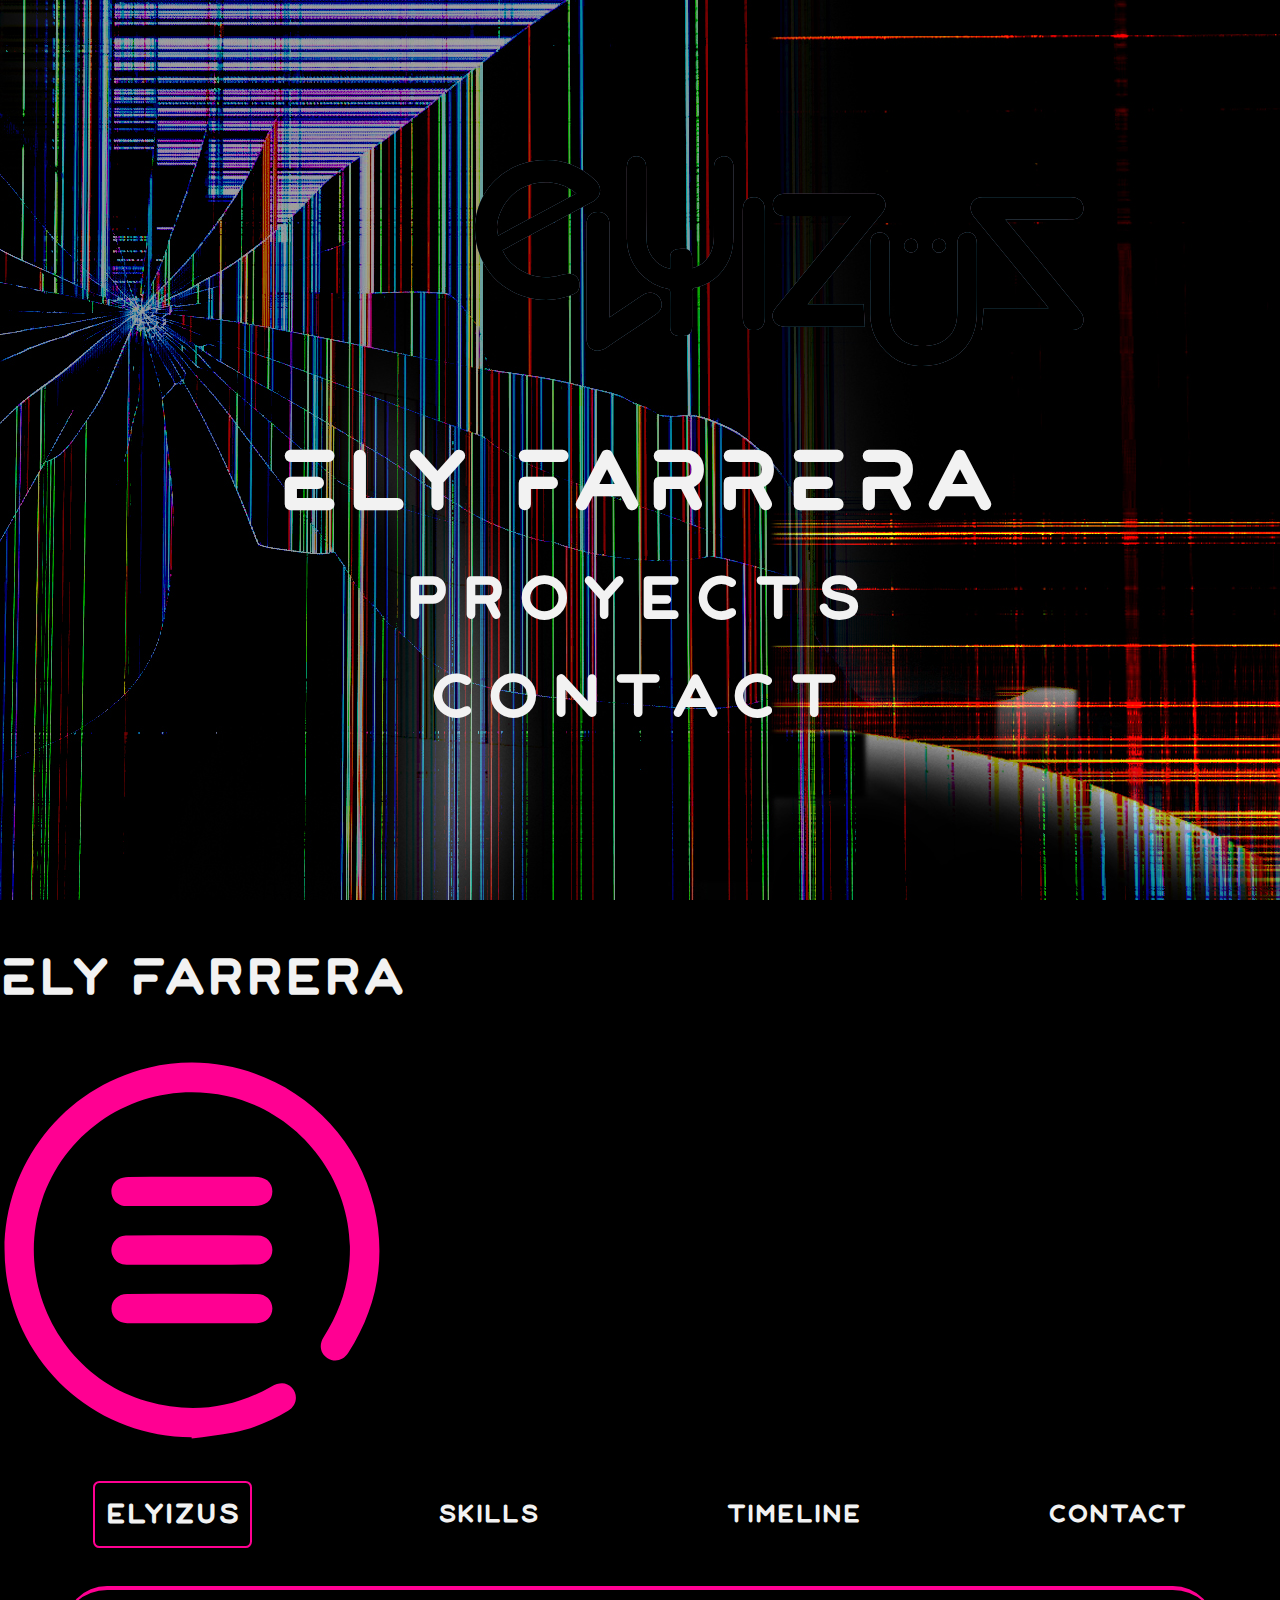
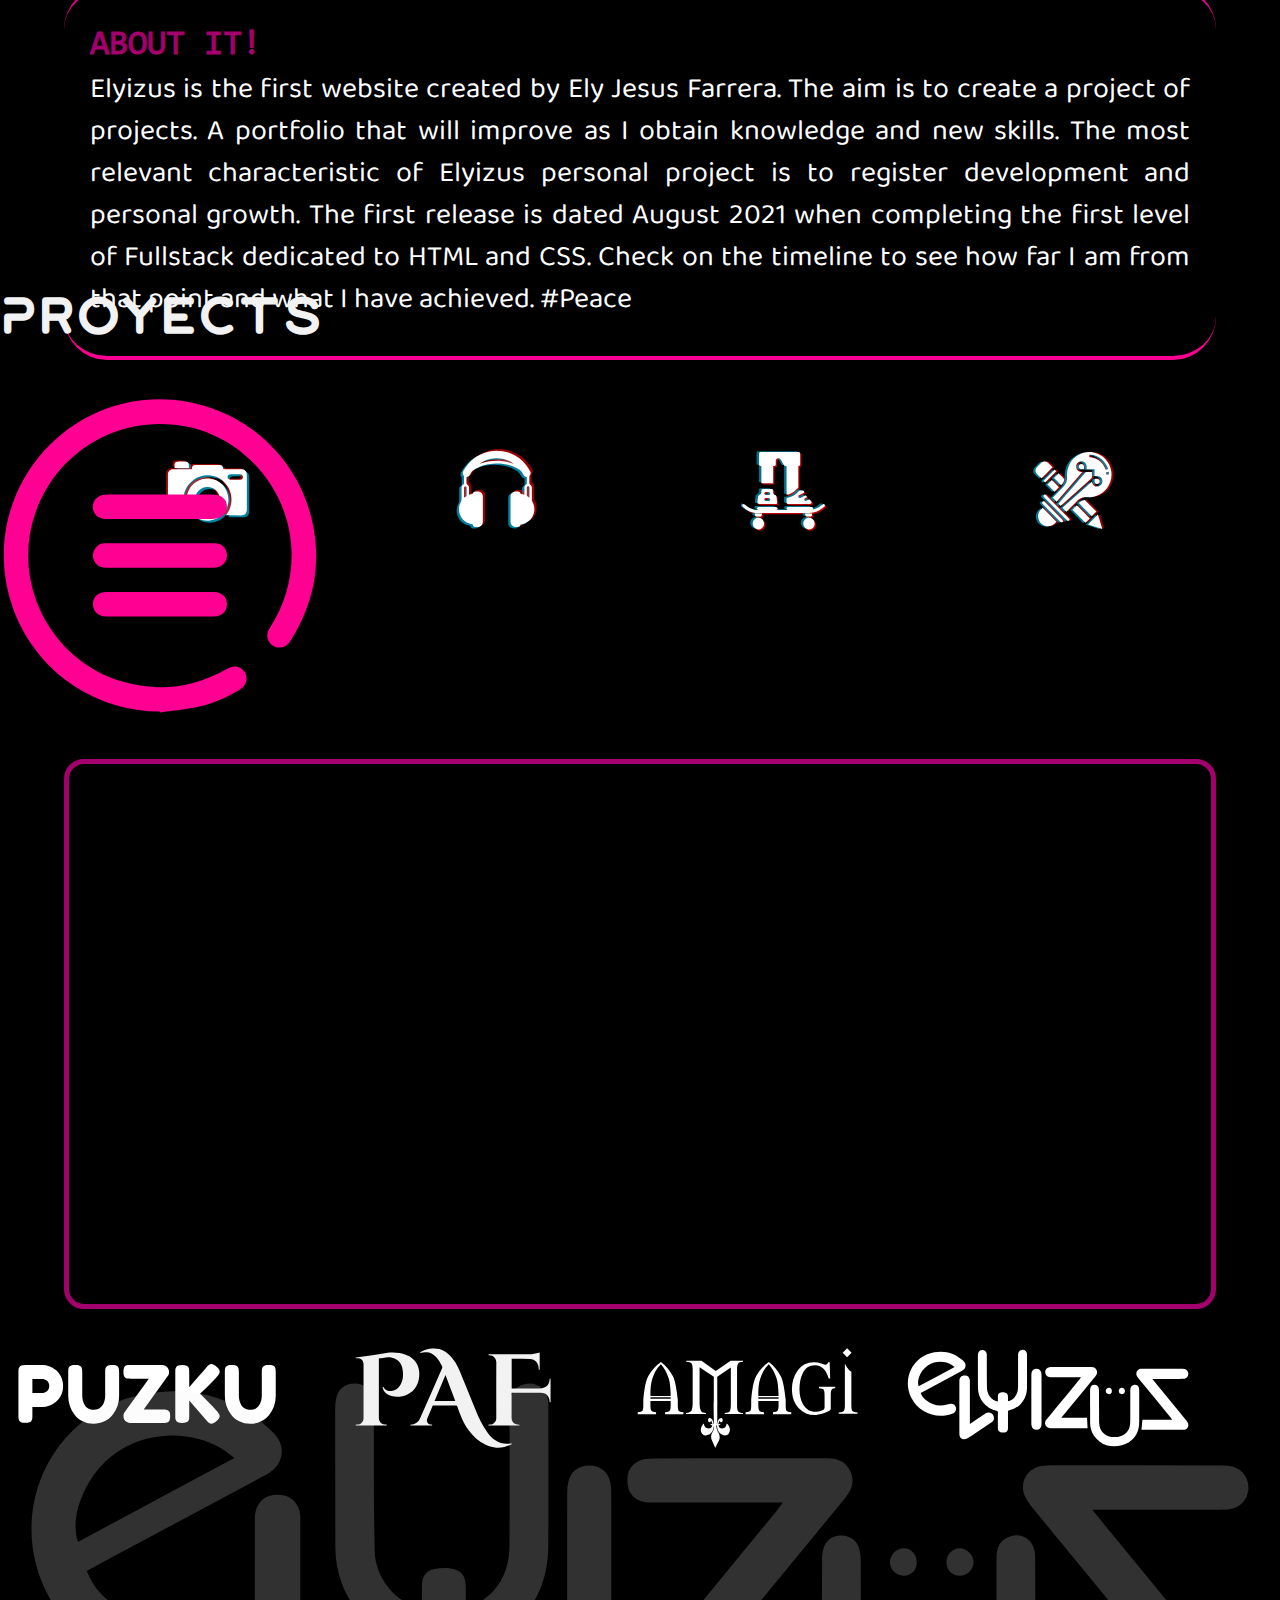
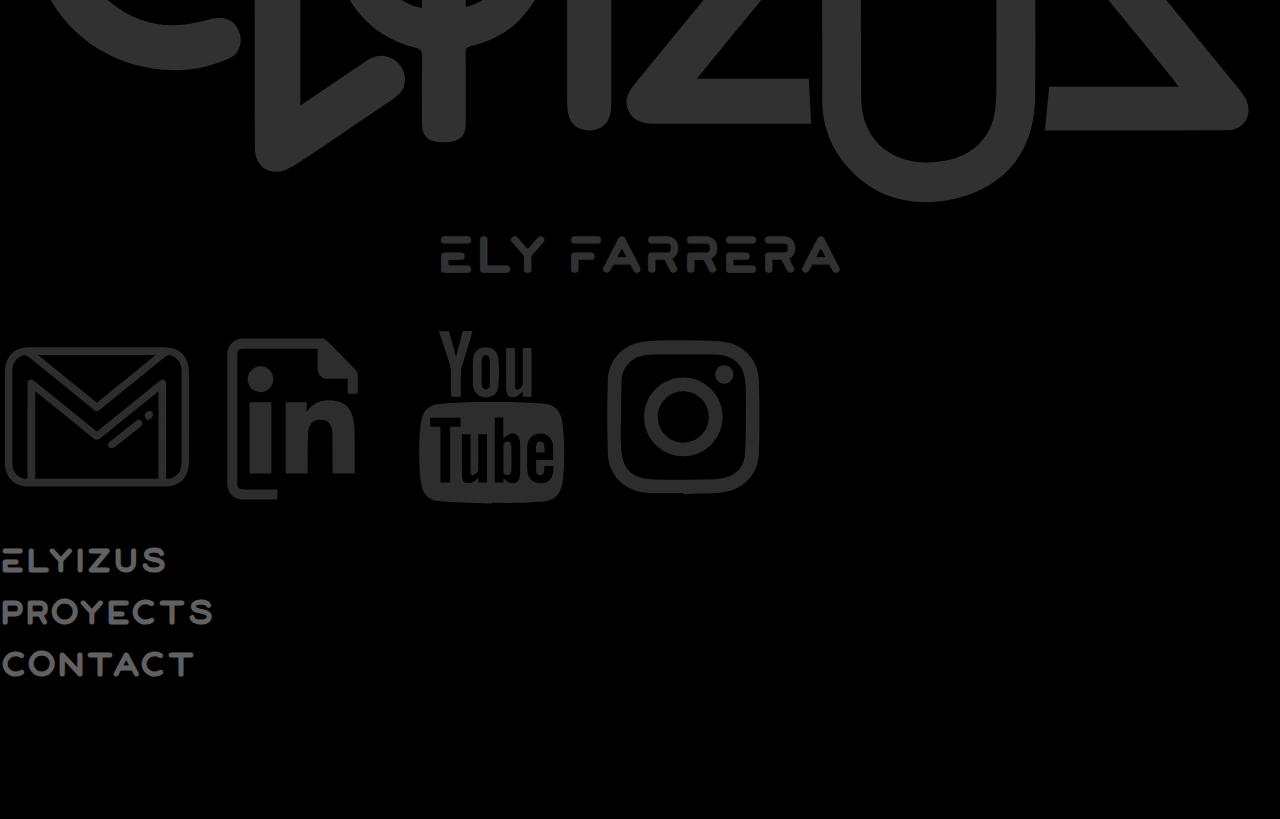
==== index.html @ 2b96b94f "JS Modification no reload on form Error fixed 2.1" ====
<!DOCTYPE html>
<html lang="en">

<head>
    <meta charset="UTF-8">
    <meta http-equiv="X-UA-Compatible" content="IE=edge">
    <meta name="viewport" content="width=device-width, initial-scale=1.0">
    <!-- CSS BOOTSTRAP  -->
    <link href="https://cdn.jsdelivr.net/npm/bootstrap@5.0.2/dist/css/bootstrap.min.css" rel="stylesheet"
        integrity="sha384-EVSTQN3/azprG1Anm3QDgpJLIm9Nao0Yz1ztcQTwFspd3yD65VohhpuuCOmLASjC" crossorigin="anonymous">
    <link rel="preconnect" href="https://fonts.googleapis.com">
    <link rel="preconnect" href="https://fonts.gstatic.com" crossorigin>
    <!-- CSS PERSONAL-->
    <link rel="stylesheet" href="styled.css">
    <!-- GOOGLE FONT-->
    <link rel="preconnect" href="https://fonts.googleapis.com">
    <link rel="preconnect" href="https://fonts.gstatic.com" crossorigin>
    <link href="https://fonts.googleapis.com/css2?family=Baloo+Chettan+2&display=swap" rel="stylesheet">
    <!-- FAVICON-->
    <link rel="apple-touch-icon" sizes="180x180" href="favicon_io/apple-touch-icon.png">
    <link rel="icon" type="image/png" sizes="32x32" href="favicon_io/favicon-32x32.png">
    <link rel="icon" type="image/png" sizes="16x16" href="favicon_io/favicon-16x16.png">
    <link rel="manifest" href="favicon_io/site.webmanifest">
    <title>Elyizus</title>
</head>

<body>
    <!--                                                                              MENU 
        -->
    <section class="container-fluid text-center contD" id="contD">
        <img class="menuImg" src="images/home/logo-pink.svg" alt="logo">
        <h3 class="menuH3">MENU: OPTIONS RES: NOTSUPPORT</h3>
        <ul id="menuTV" class="containercontD--menu">
            <li class="contD--menuSelector"><img class="selector" src="images/selector.svg" alt=""><a
                    class="contD--menuA" href="index.html#contA">HOME.........01</a></li>
            </div>
            <li class="contD--menuSelector"><img class="selector" src="images/selector.svg" alt=""><a
                    class="contD--menuA" href="index.html#contB">ELYIZUS......02</a></li>
            <li class="contD--menuSelector"><img class="selector" src="images/selector.svg" alt=""><a
                    class="contD--menuA" href="index.html#contC">PROYECTS.....03</a></li>
            <li class="contD--menuSelector" id="contactMenu"><img class="selector" src="images/selector.svg" alt=""><a
                    class="contD--menuA" href="index.html#contB">CONTACT......04</a></li>
        </ul>

        <h3 class="menuH3">MODE: N28-9-93FE</h3>
        <h3 class="menuH3">#/E|YiZUS-PeAC3</h3>
    </section>
    <!--                                                                              contA 
        -->
    <section class="container-fluid contA" id="contA">

        <img class="contA__image--logo" id="logoRed" src="images/home/logo-red.svg" alt="logo">
        <img class="contA__image--logo" id="logoBlue" src="images/home/logo-blue.svg" alt="logo">
        <img class="contA__image--logo" id="logoBlack" src="images/home/logo.svg" alt="logo">

        <ul class="home__ul">
            <a class="home--linkA" href="index.html#contB">
                <h1>ELY FaRRERa</h1>
            </a>
            <li><a class="home--linkA" href="index.html#contC">prOYeCTs</a></li>
            <li><a class="home--linkA" id="contlinkABtn" href="index.html#contB">CONTaCT</a></li>
        </ul>
        <!---->
    </section>

    <!--                                                                              contB 
        -->

    <section class="container contB" id="contB">
        <nav class="row">
            <div class="col-10 contB__NAV__sideA">
                <h2 class="contB__NAV__sideA--title">Ely Farrera</h2>
            </div>
            <div class="col-2 contB__NAV__sideB">
                <img class="contB__NAV__sideB--img" src="images/homeWhite.svg" alt="menu" id="contactHome">
            </div>
        </nav>
        <div class="buttonOrganizer" id="buttonOrganizer">
            <div class="buttonCombo">
                <button class="buttonCombo--styleSelected" id="buttonCombo1">elyizus</button>
                <button class="buttonCombo--style" id="buttonCombo2">SKILLS</button>
                <button class="buttonCombo--style" id="buttonCombo3">TIMeLINe</button>
                <button class="buttonCombo--style" id="buttonCombo4">Contact</button>
            </div>
        </div>
        <main>
            <div class="contDisplay" id="contDisplay">
                <article class="contDisplay--Article" id="contB__contDisplay1">
                    <h3 class="contDisplay__title">ABOUT IT!</h3>
                    <p>Elyizus is the first website created by Ely Jesus Farrera. The aim is to create a project of
                        projects. A portfolio that will improve as I obtain knowledge and new skills. The most
                        relevant
                        characteristic of Elyizus personal project is to register development and personal growth.
                        The
                        first release is dated August 2021 when completing the first level of Fullstack dedicated to
                        HTML and CSS. Check on the timeline to see how far I am from that point and what I have
                        achieved. #Peace </p>
                </article>
                <article class="contDisplay--Article" id="contB__contDisplay2">
                    <h3 class="contDisplay__title">ABOUT ME!</h3>
                    <p>Computer technician with adaptability for teamwork, skills for research, analysis, and
                        problem-solving. Knowledge of computer packages, programming languages, and basics of
                        telematic
                        networks. I aim to create or find a project that I could use my knowledge assets and develop
                        new
                        skills.<br>
                        * TOOLS: JS - HTML - CSS - VBA - Windows OS
                        Office - Photoshop - Illustrator - VSC </p>
                </article>
                <article class="contDisplay--Article" id="contB__contDisplay3">
                    <h3 class="contDisplay__title">THE BIG TIME</h3>
                    <p>- Fullstack program : Coder House, In progress.<br>
                        - Technical Computer Engineering: Seneca College, Canada 2016.<br>
                        - Pathway Program (TOEFL): ILAC, Canada 2014-2015.<br>
                        - Diploma in Sound Engineering: Audioplace, Venezuela 2014.<br>
                        - Systems Engineering (2 years): Metropolitan University, Venezuela 2010
                    </p>
                </article>
                <article class="contDisplay--Article" id="contB__contDisplay4">
                    <h3 class="contDisplay__title">CALL ME MAYBE!</h3>
                    WORKING ON IT
                </article>
            </div>
        </main>
        <div class="contFooter" id="contFooter">
            <div class="contFooter__comnbo" id="contFooter__comnboA">
                <a href=""><img class="contFooter__comnbo--img" src="images/elyizus/camara.svg" alt="camara"></a>
                <a href=""><img class="contFooter__comnbo--img" src="images/elyizus/headphone.svg" alt="headphone"></a>
                <a href=""><img class="contFooter__comnbo--img" src="images/elyizus/skating.svg" alt="skate"></a>
                <a href=""><img class="contFooter__comnbo--img" src="images/elyizus/creativity.svg"
                        alt="creativity"></a>
            </div>
            <div class="contFooter__comnbo " id="contFooter__comnboB">
                <a href=""> <img class="contFooter__comnbo--img" src="images/elyizus/html.svg" alt="html"></a>
                <a href=""><img class="contFooter__comnbo--img" src="images/elyizus/css.svg" alt="css"></a>
                <a href=""><img class="contFooter__comnbo--img" src="images/elyizus/js.svg" alt="js"></a>
                <a href=""><img class="contFooter__comnbo--img" src="images/elyizus/ai.svg" alt="illustrator"></a>
            </div>
            <div class="contFooter__comnbo" id="contFooter__comnboC"></a>
                <a href=""><img class="contFooter__comnbo--img" src="images/elyizus/ww.svg" alt="world"></a>
                <a href=""><img class="contFooter__comnbo--img" src="images/elyizus/teamwork.svg" alt="teamwork"></a>
                <a href=""><img class="contFooter__comnbo--img" src="images/elyizus/pc.svg" alt="pc"></a>
                <a href=""><img class="contFooter__comnbo--img" src="images/elyizus/neatworking.svg"
                        alt="networking"></a>
            </div>
            <div class="contFooter__comnbo" id="contFooter__comnboD">
                <a href="https://www.gmail.com/"><img class="contFooter__comnbo--img" src="images/elyizus/gmail.svg"
                        alt="gmail"></a>
                <a href="https://www.linkedin.com/"><img class="contFooter__comnbo--img" src="images/elyizus/linkin.svg"
                        alt="linkedin"></a>
                <a href="https://www.youtube.com/"><img class="contFooter__comnbo--img" src="images/elyizus/youtube.svg"
                        alt="youtube"></a>
                <a href="https://www.instagram.com/"><img class="contFooter__comnbo--img" src="images/elyizus/ig.svg"
                        alt="instagram"></a>
            </div>
        </div>
    </section>
    <!--                                                                              contC 
        -->
    <section class="container contC" id="contC">
        <nav class="row">
            <div class="col-10 contC__NAV__sideA">
                <h2 class="contC__NAV__sideA--title">Proyects</h2>
            </div>
            <div class="col-2 contC__NAV__sideB">
                <img class="contC__NAV__sideB--img" src="images/homeWhite.svg" alt="menu" id="contactHome2">
            </div>
        </nav>
        <main class="text-center mainConteinerC">
            <div class="col-10  contDisplay">

            </div>
            <div class="row contFooter">
                <div class="text-center contFooter__combo" id="contFooter__comnboC">
                    <a href="pages/puzku.html"><img class="contFooter__comnbo--img"
                            src="images/proyectos/logo-puzku.svg" alt="Logo Puzku"></a>
                    <a href="pages/paf.html"><img class="contFooter__comnbo--img" src="images/proyectos/paf-white.svg"
                            alt="Logo PAF"></a>
                    <a href="pages/amagi.html"><img class="contFooter__comnbo--img"
                            src="images/proyectos/logo-amagi.svg " alt="Logo Amagi"></a>
                    <a href="pages/elyizus.html"><img class="contFooter__comnbo--img"
                            src="images/proyectos/logo-Blanco.svg" alt="Logo Elyizus"></a>
                </div>
        </main>
    </section>

    <!--                                                                              FOOTER 
        -->
    <div class="container" id="footer">
        <footer class="row footer">
            <div class="col col-sm-12 col-md-3 text-center footerA">
                <img src="images/home/logo-crema.svg" alt="logo" class="footer__logo">
            </div>
            <div class="col-12 col-sm-12 col-md-6 footerB">
                <div class="row text-center">
                    <div class="col-12 ">
                        <h5>ELY FaRRERa</h5>
                    </div>
                    <div class="col-12 ">
                        <a href="https://www.gmail.com/"><img class="footer_contact--img"
                                src="images/footer/gmail-footer.svg" alt=""></a>
                        <a href="https://www.linkedin.com/"><img class="footer_contact--img"
                                src="images/footer/linkdin-footer.svg" alt=""></a>
                        <a href="https://www.youtube.com/"><img class="footer_contact--img"
                                src="images/footer/youtube-footer.svg" alt=""></a>
                        <a href="https://www.instagram.com/"><img class="footer_contact--img"
                                src="images/footer/ig-footer.svg" alt=""></a>
                    </div>
                </div>
            </div>
            <div class="col-12 col-sm-12 col-md-3 text-center footerC">
                <div class="row">
                    <ul class="nav justify-content-center">
                        <li class="nav-item">
                            <a class="nav-link" aria-current="page" href="index.html#contB">ELYIZUS</a>
                        </li>
                        <li class="nav-item">
                            <a class="nav-link" href="index.html#contC">proyects</a>
                        </li>
                        <li class="nav-item">
                            <a class="nav-link" href="index.html#contB">Contact</a>
                        </li>
                    </ul>
                </div>
            </div>
        </footer>
    </div>

    <script src="js/contBButton.js"></script>
    <script src="js/parallax.js"></script>
    <!-- JavaScript Bundle with Popper -->
    <script src="https://cdn.jsdelivr.net/npm/bootstrap@5.0.2/dist/js/bootstrap.bundle.min.js"
        integrity="sha384-MrcW6ZMFYlzcLA8Nl+NtUVF0sA7MsXsP1UyJoMp4YLEuNSfAP+JcXn/tWtIaxVXM"
        crossorigin="anonymous"></script>
</body>

</html>
---- styled.css ----
* {
  margin: 0;
  padding: 0;
  -webkit-box-sizing: border-box;
  box-sizing: border-box;
}

section {
  height: 100vh;
}

@font-face {
  font-family: "lemon";
  src: url("css/Fuentes/LEMONMILK-Regular.otf");
}

@font-face {
  font-family: "patron";
  src: url("css/Fuentes/Patron - PersonalUse.otf");
}

@font-face {
  font-family: "consola";
  src: url("css/Fuentes/CONSOLA.TTF");
}

/* V A R I A B L E S */
:root {
  --colorPrimary: #000;
  --colorSecondary: #f2f2f2;
}

/* M I X I N */
body {
  background-color: #000;
}

h1 {
  color: #f2f2f2;
  font-family: "patron", cursive;
  font-size: 1.8em;
  font-weight: bold;
  letter-spacing: 0.05em;
  -webkit-animation-name: glitchText;
          animation-name: glitchText;
  -webkit-animation-duration: 2s;
          animation-duration: 2s;
  -webkit-animation-iteration-count: infinite;
          animation-iteration-count: infinite;
  -webkit-animation-direction: alternate;
          animation-direction: alternate;
  -webkit-animation-delay: 3s;
          animation-delay: 3s;
}

h5 {
  text-align: center;
  opacity: 0.2;
  font-family: "patron";
  font-size: 1.2em;
  font-weight: bold;
  text-decoration: none;
  color: var(--colorSecondary);
}

a,
ul,
li {
  list-style: none;
  text-decoration: none;
  font-family: "consola";
}

/*-----------------------------------------------------------------contA*/
.contA {
  height: 100vh;
  background-repeat: no-repeat;
  background-attachment: fixed;
  background-position: center;
  -webkit-animation-name: backgroundTV;
          animation-name: backgroundTV;
  -webkit-animation-duration: 2s;
          animation-duration: 2s;
  -webkit-animation-iteration-count: 2;
          animation-iteration-count: 2;
  -webkit-animation-direction: alternate;
          animation-direction: alternate;
  -webkit-animation-delay: 0;
          animation-delay: 0;
  background-image: url("images/home/tverror3.jpg");
  display: -webkit-box;
  display: -ms-flexbox;
  display: flex;
  -webkit-box-orient: vertical;
  -webkit-box-direction: normal;
      -ms-flex-direction: column;
          flex-direction: column;
  -ms-flex-pack: distribute;
      justify-content: space-around;
  -webkit-box-align: center;
      -ms-flex-align: center;
          align-items: center;
}

.contA .contA__image--logo {
  width: 80%;
  position: absolute;
  top: 200px;
  left: 45px;
}

.contA .home__ul {
  margin-top: 60%;
  display: -webkit-box;
  display: -ms-flexbox;
  display: flex;
  -webkit-box-orient: vertical;
  -webkit-box-direction: normal;
      -ms-flex-direction: column;
          flex-direction: column;
  -ms-flex-pack: distribute;
      justify-content: space-around;
  -webkit-box-align: center;
      -ms-flex-align: center;
          align-items: center;
  -webkit-animation-name: showUp;
          animation-name: showUp;
  -webkit-animation-duration: 2s;
          animation-duration: 2s;
  -webkit-animation-iteration-count: 1;
          animation-iteration-count: 1;
  -webkit-animation-direction: alternate;
          animation-direction: alternate;
  -webkit-animation-delay: 2s;
          animation-delay: 2s;
}

.contA .home__ul li {
  margin-top: 5%;
}

.contA .home__ul li .home--linkA {
  letter-spacing: 0.1em;
  -webkit-animation-name: glitchText;
          animation-name: glitchText;
  -webkit-animation-duration: 2s;
          animation-duration: 2s;
  -webkit-animation-iteration-count: infinite;
          animation-iteration-count: infinite;
  -webkit-animation-direction: alternate;
          animation-direction: alternate;
  -webkit-animation-delay: 3s;
          animation-delay: 3s;
  font-family: "patron";
  font-size: 1.5em;
  font-weight: bold;
  text-decoration: none;
  color: var(--colorSecondary);
}

.contA .home__ul li .home--linkA:hover {
  font-family: "patron";
  font-size: 1.5em;
  font-weight: bold;
  text-decoration: none;
  color: #6f00ff;
}

.contA #logoBlue {
  -webkit-animation-name: logoBlue;
          animation-name: logoBlue;
  -webkit-animation-duration: 5s;
          animation-duration: 5s;
  -webkit-animation-iteration-count: infinite;
          animation-iteration-count: infinite;
  -webkit-animation-direction: alternate;
          animation-direction: alternate;
  -webkit-animation-delay: 0;
          animation-delay: 0;
}

.contA #logoRed {
  -webkit-animation-name: logoRed;
          animation-name: logoRed;
  -webkit-animation-duration: 5s;
          animation-duration: 5s;
  -webkit-animation-iteration-count: infinite;
          animation-iteration-count: infinite;
  -webkit-animation-direction: alternate;
          animation-direction: alternate;
  -webkit-animation-delay: 0;
          animation-delay: 0;
}

/*-----------------------------------------------------------------contA*/
/*-----------------------------------------------------------------contB*/
.contB {
  background-repeat: no-repeat;
  background-size: cover;
}

.contB nav .contB__NAV__sideA {
  margin-top: 8%;
}

.contB nav .contB__NAV__sideA .contB__NAV__sideA--title {
  font-family: "patron";
  font-size: 1.5em;
  font-weight: bolder;
  text-decoration: none;
  color: var(--colorSecondary);
  -webkit-animation-name: glitchText;
          animation-name: glitchText;
  -webkit-animation-duration: 2s;
          animation-duration: 2s;
  -webkit-animation-iteration-count: infinite;
          animation-iteration-count: infinite;
  -webkit-animation-direction: alternate;
          animation-direction: alternate;
  -webkit-animation-delay: 2s;
          animation-delay: 2s;
}

.contB nav .contB__NAV__sideB {
  margin-top: 8%;
}

.contB nav .contB__NAV__sideB .contB__NAV__sideB--img {
  width: 80%;
}

.contB .buttonOrganizer {
  margin-top: 8%;
  border-radius: 4px;
  background-color: var(--colorPrimary);
  display: -webkit-box;
  display: -ms-flexbox;
  display: flex;
  -webkit-box-orient: vertical;
  -webkit-box-direction: normal;
      -ms-flex-direction: column;
          flex-direction: column;
  -ms-flex-pack: distribute;
      justify-content: space-around;
  -webkit-box-align: center;
      -ms-flex-align: center;
          align-items: center;
}

.contB .buttonOrganizer .buttonCombo {
  width: 100%;
  height: 100%;
  -ms-flex-wrap: wrap;
      flex-wrap: wrap;
  display: -webkit-box;
  display: -ms-flexbox;
  display: flex;
  -webkit-box-orient: horizontal;
  -webkit-box-direction: normal;
      -ms-flex-direction: row;
          flex-direction: row;
  -ms-flex-pack: distribute;
      justify-content: space-around;
  -webkit-box-align: center;
      -ms-flex-align: center;
          align-items: center;
}

.contB .buttonOrganizer .buttonCombo--style {
  height: 100%;
  background-color: var(--colorPrimary);
  font-family: "patron";
  font-size: 0.8em;
  font-weight: bold;
  text-decoration: none;
  color: var(--colorSecondary);
  border: none;
}

.contB .buttonOrganizer .buttonCombo--styleSelected {
  border-radius: 0.2em;
  border: 0.1em solid #ff0092;
  background-color: var(--colorPrimary);
  padding: 0.2em;
  font-family: "patron";
  font-size: 1em;
  font-weight: bolder;
  text-decoration: none;
  color: var(--colorSecondary);
  -webkit-animation-name: glitchBox;
          animation-name: glitchBox;
  -webkit-animation-duration: 3s;
          animation-duration: 3s;
  -webkit-animation-iteration-count: infinite;
          animation-iteration-count: infinite;
  -webkit-animation-direction: alternate;
          animation-direction: alternate;
  -webkit-animation-delay: 0;
          animation-delay: 0;
}

.contB .contDisplay {
  margin: 0 auto;
  margin-top: 8%;
  padding: 5% 4% 8% 4%;
  text-align: justify;
  font-family: "consola";
  font-size: 0.9em;
  font-weight: bolder;
  text-decoration: none;
  color: white;
  width: 90%;
  border-radius: 0.5em;
  border-top: 0.15em solid #ff0092;
  border-bottom: 0.15em solid #ff0092;
  -webkit-animation-name: glitchBox;
          animation-name: glitchBox;
  -webkit-animation-duration: 6s;
          animation-duration: 6s;
  -webkit-animation-iteration-count: infinite;
          animation-iteration-count: infinite;
  -webkit-animation-direction: alternate;
          animation-direction: alternate;
  -webkit-animation-delay: 0;
          animation-delay: 0;
}

.contB .contDisplay .contDisplay--Article {
  display: none;
  font-family: "Baloo Chettan 2", cursive;
  font-size: 1.1em;
}

.contB .contDisplay .contDisplay--Article .contDisplay__title {
  margin-top: 2%;
  font-family: "consola";
  font-size: 1.8em;
  font-weight: bolder;
  text-decoration: none;
  color: #ff0092;
}

.contB .contFooter {
  margin: auto;
  margin-top: 5%;
  margin-bottom: 5%;
  width: 90%;
}

.contB .contFooter .contFooter__comnbo {
  -ms-flex-wrap: wrap;
      flex-wrap: wrap;
  display: -webkit-box;
  display: -ms-flexbox;
  display: flex;
  -webkit-box-orient: horizontal;
  -webkit-box-direction: normal;
      -ms-flex-direction: row;
          flex-direction: row;
  -webkit-box-pack: justify;
      -ms-flex-pack: justify;
          justify-content: space-between;
  -webkit-box-align: center;
      -ms-flex-align: center;
          align-items: center;
  width: 100%;
  display: none;
}

.contB .contFooter .contFooter__comnbo a {
  margin-top: 2%;
  margin-bottom: 3%;
  width: 25%;
  display: -webkit-box;
  display: -ms-flexbox;
  display: flex;
  -webkit-box-orient: horizontal;
  -webkit-box-direction: normal;
      -ms-flex-direction: row;
          flex-direction: row;
  -webkit-box-pack: center;
      -ms-flex-pack: center;
          justify-content: center;
  -webkit-box-align: center;
      -ms-flex-align: center;
          align-items: center;
  -ms-flex-wrap: wrap;
      flex-wrap: wrap;
}

.contB .contFooter .contFooter__comnbo a .contFooter__comnbo--img {
  width: 60%;
}

/*-----------------------------------------------------------------contB*/
/*-----------------------------------------------------------------contC*/
.contC {
  width: 100%;
  font-family: "patron";
  color: #f2f2f2;
  background-image: url("images/home/tverror6.jpg");
  background-size: contain;
  background-attachment: fixed;
  background-color: none;
  background-repeat: no-repeat;
  background-position-x: center;
}

.contC nav .contC__NAV__sideA {
  margin-top: 8%;
}

.contC nav .contC__NAV__sideA .contC__NAV__sideA--title {
  font-family: "patron";
  font-size: 1.5em;
  font-weight: bolder;
  text-decoration: none;
  color: var(--colorSecondary);
  -webkit-animation-name: glitchText;
          animation-name: glitchText;
  -webkit-animation-duration: 2s;
          animation-duration: 2s;
  -webkit-animation-iteration-count: infinite;
          animation-iteration-count: infinite;
  -webkit-animation-direction: alternate;
          animation-direction: alternate;
  -webkit-animation-delay: 2s;
          animation-delay: 2s;
}

.contC nav .contC__NAV__sideB {
  margin-top: 8%;
}

.contC nav .contC__NAV__sideB .contC__NAV__sideB--img {
  width: 80%;
}

.contC .mainConteinerC {
  width: 100%;
  margin-top: 8%;
}

.contC .mainConteinerC .contDisplay {
  width: 90%;
  height: 300px;
  margin: 0 auto;
  border: #a3006d solid 3px;
  border-radius: 20px;
  background-image: url("images/home/ufo.gif");
  background-repeat: no-repeat;
  background-size: 100%;
  background-attachment: fixed;
  background-position: center;
}

.contC .mainConteinerC .contFooter {
  width: 100%;
  margin: 0 auto;
  margin-top: 10%;
  background-color: black;
}

.contC .mainConteinerC .contFooter .contFooter__combo .contFooter__comnbo--img {
  margin: 3%;
  width: 40%;
}

.contC .mainConteinerC .contFooter .contFooter__combo .contFooter__comnbo--img:hover {
  -webkit-animation-name: backgroundTV2;
          animation-name: backgroundTV2;
  -webkit-animation-duration: 1s;
          animation-duration: 1s;
  -webkit-animation-iteration-count: infinite;
          animation-iteration-count: infinite;
  -webkit-animation-direction: alternate;
          animation-direction: alternate;
  -webkit-animation-delay: 0;
          animation-delay: 0;
}

/*-----------------------------------------------------------------contC*/
/*-----------------------------------------------------------------contD*/
.contD {
  height: 100vh;
  background-color: #0000cd;
  display: -webkit-box;
  display: -ms-flexbox;
  display: flex;
  -webkit-box-orient: vertical;
  -webkit-box-direction: normal;
      -ms-flex-direction: column;
          flex-direction: column;
  -ms-flex-pack: distribute;
      justify-content: space-around;
  -webkit-box-align: center;
      -ms-flex-align: center;
          align-items: center;
  display: none;
}

.contD .menuImg {
  opacity: 0.8;
}

.contD .containercontD--menu {
  display: -webkit-box;
  display: -ms-flexbox;
  display: flex;
  -webkit-box-orient: vertical;
  -webkit-box-direction: normal;
      -ms-flex-direction: column;
          flex-direction: column;
  -ms-flex-pack: distribute;
      justify-content: space-around;
  -webkit-box-align: center;
      -ms-flex-align: center;
          align-items: center;
  -webkit-box-pack: left;
      -ms-flex-pack: left;
          justify-content: left;
  border: yellow solid 2px;
  padding: 5%;
}

.contD .containercontD--menu .contD--menuSelector {
  display: -webkit-box;
  display: -ms-flexbox;
  display: flex;
  -webkit-box-orient: horizontal;
  -webkit-box-direction: normal;
      -ms-flex-direction: row;
          flex-direction: row;
  -webkit-box-pack: center;
      -ms-flex-pack: center;
          justify-content: center;
  -webkit-box-align: center;
      -ms-flex-align: center;
          align-items: center;
  width: 110%;
}

.contD .containercontD--menu .contD--menuSelector .selector {
  -webkit-transform: scale(0.3);
          transform: scale(0.3);
}

.contD .containercontD--menu .contD--menuSelector .contD--menuA {
  width: 80%;
  letter-spacing: 0.15em;
  font-family: consola;
  font-size: 1.2em;
  font-weight: bolder;
  text-decoration: none;
  color: #ffffff;
}

.contD .containercontD--menu .contD--menuSelector:hover {
  border: springgreen solid 2px;
  width: 110%;
}

.contD .containercontD--menu .contD--menuSelector:hover .contD--menuA:hover {
  width: 80%;
  font-family: consola;
  font-size: 1em;
  font-weight: bolder;
  text-decoration: none;
  color: #ff0092;
}

.contD .menuH3 {
  font-family: consola;
  font-size: 1em;
  font-weight: bolder;
  text-decoration: none;
  color: #ffffff;
}

/*-----------------------------------------------------------------contD*/
/*-----------------------------------------------------------------FOOTER*/
.footer {
  margin-top: 8%;
  margin-bottom: 10%;
}

.footer .footerA .footer__logo {
  width: 40%;
  opacity: 0.2;
  margin-bottom: 2%;
}

.footer .footerB .footer_contact--img {
  width: 15%;
  margin-top: 2%;
  opacity: 0.5;
}

.footer .footerB .footer_contact--img:hover {
  opacity: 1;
}

.footer .footerC .nav-link {
  margin-top: 8%;
  color: #f2f2f2;
  opacity: 0.4;
  font-size: 0.8em;
  font-family: "patron", cursive;
  font-weight: bolder;
}

.footer .footerC .nav-link:hover {
  opacity: 1;
}

/*-----------------------------------------------------------------FOOTER*/
/* A N I M A C I O N E S */
@-webkit-keyframes backgroundTV {
  0% {
    background-color: black;
  }
  10% {
    background-color: black;
  }
  11% {
    background-color: white;
    background-image: none;
  }
  40% {
    background-color: white;
    background-image: none;
  }
  41% {
    background-size: cover;
    background-image: url("../images/home/tverror2.jpg");
  }
  90% {
    background-size: cover;
    background-image: url("../images/home/tverror3.jpg");
  }
  91% {
    background-color: black;
    background-image: none;
  }
  100% {
    background-size: cover;
    background-image: url("../images/home/tverror2.jpg");
  }
}
@keyframes backgroundTV {
  0% {
    background-color: black;
  }
  10% {
    background-color: black;
  }
  11% {
    background-color: white;
    background-image: none;
  }
  40% {
    background-color: white;
    background-image: none;
  }
  41% {
    background-size: cover;
    background-image: url("../images/home/tverror2.jpg");
  }
  90% {
    background-size: cover;
    background-image: url("../images/home/tverror3.jpg");
  }
  91% {
    background-color: black;
    background-image: none;
  }
  100% {
    background-size: cover;
    background-image: url("../images/home/tverror2.jpg");
  }
}

@-webkit-keyframes showUp {
  from {
    display: none;
    opacity: 0;
    -webkit-transform: translateY(-70px);
            transform: translateY(-70px);
  }
  to {
    display: -webkit-box;
    display: flex;
    opacity: 1;
    -webkit-transform: translateY(0px);
            transform: translateY(0px);
  }
}

@keyframes showUp {
  from {
    display: none;
    opacity: 0;
    -webkit-transform: translateY(-70px);
            transform: translateY(-70px);
  }
  to {
    display: -webkit-box;
    display: -ms-flexbox;
    display: flex;
    opacity: 1;
    -webkit-transform: translateY(0px);
            transform: translateY(0px);
  }
}

@-webkit-keyframes showUpH {
  from {
    color: red;
    display: none;
    opacity: 0;
    -webkit-transform: translateX(-80px);
            transform: translateX(-80px);
  }
  to {
    display: block;
    opacity: 1;
    -webkit-transform: translateX(0px);
            transform: translateX(0px);
  }
}

@keyframes showUpH {
  from {
    color: red;
    display: none;
    opacity: 0;
    -webkit-transform: translateX(-80px);
            transform: translateX(-80px);
  }
  to {
    display: block;
    opacity: 1;
    -webkit-transform: translateX(0px);
            transform: translateX(0px);
  }
}

@-webkit-keyframes showUpHI {
  from {
    display: block;
    opacity: 1;
    -webkit-transform: translateX(0px);
            transform: translateX(0px);
  }
  to {
    display: none;
    opacity: 0;
    -webkit-transform: translateX(80px);
            transform: translateX(80px);
  }
}

@keyframes showUpHI {
  from {
    display: block;
    opacity: 1;
    -webkit-transform: translateX(0px);
            transform: translateX(0px);
  }
  to {
    display: none;
    opacity: 0;
    -webkit-transform: translateX(80px);
            transform: translateX(80px);
  }
}

@-webkit-keyframes backgroundTV2 {
  from {
    opacity: 0.8;
    -webkit-transform: scale(0.9);
            transform: scale(0.9);
    background-image: url("/images/home/tv5.gif");
  }
  to {
    opacity: 1;
    -webkit-transform: scale(1);
            transform: scale(1);
    background-image: url("/images/home/tv4.gif");
  }
}

@keyframes backgroundTV2 {
  from {
    opacity: 0.8;
    -webkit-transform: scale(0.9);
            transform: scale(0.9);
    background-image: url("/images/home/tv5.gif");
  }
  to {
    opacity: 1;
    -webkit-transform: scale(1);
            transform: scale(1);
    background-image: url("/images/home/tv4.gif");
  }
}

@-webkit-keyframes logoBlue {
  from {
    margin-top: -0.4%;
    margin-left: -0.7%;
  }
  to {
    margin-top: 0.4%;
    margin-left: 0.7%;
  }
}

@keyframes logoBlue {
  from {
    margin-top: -0.4%;
    margin-left: -0.7%;
  }
  to {
    margin-top: 0.4%;
    margin-left: 0.7%;
  }
}

@-webkit-keyframes logoRed {
  from {
    margin-top: 0.4%;
    margin-left: 0.7%;
  }
  to {
    margin-top: -0.4%;
    margin-left: -0.7%;
  }
}

@keyframes logoRed {
  from {
    margin-top: 0.4%;
    margin-left: 0.7%;
  }
  to {
    margin-top: -0.4%;
    margin-left: -0.7%;
  }
}

@-webkit-keyframes glitchText {
  from {
    text-shadow: -2px -3px rgba(255, 11, 11, 0.5), 2px 3px rgba(0, 160, 198, 0.5);
  }
  to {
    text-shadow: 2px 3px rgba(255, 11, 11, 0.5), -2px -3px rgba(0, 160, 198, 0.5);
  }
}

@keyframes glitchText {
  from {
    text-shadow: -2px -3px rgba(255, 11, 11, 0.5), 2px 3px rgba(0, 160, 198, 0.5);
  }
  to {
    text-shadow: 2px 3px rgba(255, 11, 11, 0.5), -2px -3px rgba(0, 160, 198, 0.5);
  }
}

@-webkit-keyframes glitchBox {
  from {
    -webkit-box-shadow: -2px -4px rgba(255, 11, 11, 0.5), 2px 4px rgba(0, 160, 198, 0.5);
            box-shadow: -2px -4px rgba(255, 11, 11, 0.5), 2px 4px rgba(0, 160, 198, 0.5);
  }
  to {
    -webkit-box-shadow: 2px 4px rgba(255, 11, 11, 0.5), -2px -4px rgba(0, 160, 198, 0.5);
            box-shadow: 2px 4px rgba(255, 11, 11, 0.5), -2px -4px rgba(0, 160, 198, 0.5);
  }
}

@keyframes glitchBox {
  from {
    -webkit-box-shadow: -2px -4px rgba(255, 11, 11, 0.5), 2px 4px rgba(0, 160, 198, 0.5);
            box-shadow: -2px -4px rgba(255, 11, 11, 0.5), 2px 4px rgba(0, 160, 198, 0.5);
  }
  to {
    -webkit-box-shadow: 2px 4px rgba(255, 11, 11, 0.5), -2px -4px rgba(0, 160, 198, 0.5);
            box-shadow: 2px 4px rgba(255, 11, 11, 0.5), -2px -4px rgba(0, 160, 198, 0.5);
  }
}

@-webkit-keyframes float {
  0% {
    -webkit-transform: translatey(0px);
            transform: translatey(0px);
  }
  50% {
    -webkit-transform: translatey(-5px);
            transform: translatey(-5px);
  }
  100% {
    -webkit-transform: translatey(0px);
            transform: translatey(0px);
  }
}

@keyframes float {
  0% {
    -webkit-transform: translatey(0px);
            transform: translatey(0px);
  }
  50% {
    -webkit-transform: translatey(-5px);
            transform: translatey(-5px);
  }
  100% {
    -webkit-transform: translatey(0px);
            transform: translatey(0px);
  }
}

@-webkit-keyframes blackBackground {
  from {
    background-color: #fff;
  }
  to {
    background-color: #000;
  }
}

@keyframes blackBackground {
  from {
    background-color: #fff;
  }
  to {
    background-color: #000;
  }
}

@media all and (min-width: 576px) {
  h1 {
    font-size: 2.5em;
  }
  h5 {
    font-family: "patron";
    font-size: 1.8em;
    font-weight: bold;
    text-decoration: none;
    color: var(--colorSecondary);
  }
  .contA {
    -webkit-animation-name: backgroundTV;
            animation-name: backgroundTV;
    -webkit-animation-duration: 2s;
            animation-duration: 2s;
    -webkit-animation-iteration-count: 2;
            animation-iteration-count: 2;
    -webkit-animation-direction: alternate;
            animation-direction: alternate;
    -webkit-animation-delay: 0;
            animation-delay: 0;
  }
  .contA .contA__image--logo {
    width: 80%;
    top: 150px;
    left: 80px;
  }
  .contA .home__ul {
    margin-top: 40%;
  }
  .contA .home__ul li {
    margin-top: 1%;
  }
  .contA .home__ul li .home--linkA {
    letter-spacing: 0.2em;
    font-family: "patron";
    font-size: 2em;
    font-weight: bold;
    text-decoration: none;
    color: var(--colorSecondary);
  }
  .contA .home__ul li .home--linkA:hover {
    font-family: "patron";
    font-size: 2em;
    font-weight: bold;
    text-decoration: none;
    color: var(--colorPrimary);
  }
  .contB nav .contB__NAV__sideA {
    margin-top: 7%;
  }
  .contB nav .contB__NAV__sideA .contB__NAV__sideA--title {
    font-family: "patron";
    font-size: 2.3em;
    font-weight: bolder;
    text-decoration: none;
    color: var(--colorSecondary);
  }
  .contB nav .contB__NAV__sideB {
    margin-top: 7%;
  }
  .contB nav .contB__NAV__sideB .contB__NAV__sideB--img {
    width: 65%;
  }
  .contB .buttonOrganizer {
    margin-top: 6%;
  }
  .contB .buttonOrganizer .buttonCombo--style {
    font-family: "patron";
    font-size: 1.1em;
    font-weight: bold;
    text-decoration: none;
    color: var(--colorSecondary);
  }
  .contB .buttonOrganizer .buttonCombo--styleSelected {
    padding: 0.25em;
    border-radius: 0.25em;
    border: 0.1em solid #ff0092;
    font-family: "patron";
    font-size: 1.2em;
    font-weight: bolder;
    text-decoration: none;
    color: var(--colorSecondary);
  }
  .contB .contDisplay {
    margin-top: 4%;
    padding: 5% 4% 8% 4%;
    border-radius: 0.5em;
    border-top: 0.2em solid #ff0092;
    border-bottom: 0.2em solid #ff0092;
  }
  .contB .contDisplay .contDisplay--Article {
    font-size: 1.3em;
  }
  .contB .contDisplay .contDisplay--Article .contDisplay__title {
    font-family: "consola";
    font-size: 2em;
    font-weight: bolder;
    text-decoration: none;
    color: #ff0092;
  }
  .contB .contFooter .contFooter__comnbo a {
    margin-top: 2%;
    margin-bottom: 3%;
  }
  .contB .contFooter .contFooter__comnbo a .contFooter__comnbo--img {
    width: 55%;
  }
  .contC nav .contC__NAV__sideA {
    margin-top: 7%;
  }
  .contC nav .contC__NAV__sideA .contC__NAV__sideA--title {
    font-size: 1.6em;
  }
  .contC nav .contC__NAV__sideB {
    margin-top: 7%;
  }
  .contC nav .contC__NAV__sideB .contC__NAV__sideB--img {
    width: 50%;
  }
  .contC .mainConteinerC {
    margin-top: 6%;
  }
  .contC .mainConteinerC .contDisplay {
    height: 400px;
    border: #a3006d solid 4px;
  }
  .contD .containercontD--menu {
    border: yellow solid 3px;
  }
  .contD .containercontD--menu .contD--menuSelector .selector {
    -webkit-transform: scale(0.5);
            transform: scale(0.5);
  }
  .contD .containercontD--menu .contD--menuSelector .contD--menuA {
    font-family: consola;
    font-size: 1.4em;
    font-weight: bolder;
    text-decoration: none;
    color: #ffffff;
  }
  .contD .containercontD--menu .contD--menuSelector:hover {
    border: springgreen solid 3px;
  }
  .contD .containercontD--menu .contD--menuSelector:hover .contD--menuA:hover {
    font-family: consola;
    font-size: 1.2em;
    font-weight: bolder;
    text-decoration: none;
    color: #ff0092;
  }
  .contD .menuH3 {
    font-family: consola;
    font-size: 1.4em;
    font-weight: bolder;
    text-decoration: none;
    color: #ffffff;
  }
  .footer {
    margin-top: 5%;
  }
  .footer .footerC .nav-link {
    font-size: 1.3em;
  }
}

@media all and (min-width: 768px) {
  h1 {
    font-size: 3em;
  }
  h5 {
    font-family: "patron";
    font-size: 1.6em;
    font-weight: bold;
    text-decoration: none;
    color: var(--colorSecondary);
  }
  .contA {
    -webkit-animation-name: backgroundTV;
            animation-name: backgroundTV;
    -webkit-animation-duration: 2s;
            animation-duration: 2s;
    -webkit-animation-iteration-count: 2;
            animation-iteration-count: 2;
    -webkit-animation-direction: alternate;
            animation-direction: alternate;
    -webkit-animation-delay: 0;
            animation-delay: 0;
  }
  .contA .contA__image--logo {
    width: 70%;
    top: 150px;
    left: 120px;
  }
  .contA .home__ul {
    margin-top: 40%;
  }
  .contA .home__ul li {
    margin-top: 1%;
  }
  .contA .home__ul li .home--linkA {
    letter-spacing: 0.2em;
    font-family: "patron";
    font-size: 2.5em;
    font-weight: bold;
    text-decoration: none;
    color: var(--colorSecondary);
  }
  .contA .home__ul li .home--linkA:hover {
    font-family: "patron";
    font-size: 2.5em;
    font-weight: bold;
    text-decoration: none;
    color: var(--colorPrimary);
  }
  .contB nav .contB__NAV__sideA {
    margin-top: 6%;
  }
  .contB nav .contB__NAV__sideA .contB__NAV__sideA--title {
    font-family: "patron";
    font-size: 2.5em;
    font-weight: bolder;
    text-decoration: none;
    color: var(--colorSecondary);
  }
  .contB nav .contB__NAV__sideB {
    margin-top: 6%;
  }
  .contB nav .contB__NAV__sideB .contB__NAV__sideB--img {
    width: 50%;
  }
  .contB .buttonOrganizer {
    margin-top: 3%;
  }
  .contB .buttonOrganizer .buttonCombo--style {
    font-family: "patron";
    font-size: 1.3em;
    font-weight: bold;
    text-decoration: none;
    color: var(--colorSecondary);
  }
  .contB .buttonOrganizer .buttonCombo--styleSelected {
    padding: 0.4em;
    font-family: "patron";
    font-size: 1.5em;
    font-weight: bolder;
    text-decoration: none;
    color: var(--colorSecondary);
  }
  .contB .contDisplay {
    margin-top: 3%;
    padding: 2% 3% 4% 3%;
  }
  .contB .contDisplay .contDisplay--Article {
    font-size: 1.5em;
  }
  .contB .contDisplay .contDisplay--Article .contDisplay__title {
    font-family: "consola";
    font-size: 2.1em;
    font-weight: bolder;
    text-decoration: none;
    color: #ff0092;
  }
  .contB .contFooter .contFooter__comnbo a {
    margin-top: 2%;
    margin-bottom: 3%;
  }
  .contB .contFooter .contFooter__comnbo a .contFooter__comnbo--img {
    width: 45%;
  }
  .contC {
    background-image: url("/images/home/tverror5.jpg");
    background-size: 60%;
    background-position-x: center;
  }
  .contC nav .contC__NAV__sideA {
    margin-top: 6%;
  }
  .contC nav .contC__NAV__sideA .contC__NAV__sideA--title {
    font-size: 1.8em;
  }
  .contC nav .contC__NAV__sideB {
    margin-top: 5%;
  }
  .contC nav .contC__NAV__sideB .contC__NAV__sideB--img {
    width: 40%;
  }
  .contC .mainConteinerC {
    margin-top: 3%;
  }
  .contC .mainConteinerC .contDisplay {
    height: 450px;
    border: #a3006d solid 5px;
  }
  .contC .mainConteinerC .contFooter {
    margin-top: 3%;
    background-color: black;
  }
  .contC .mainConteinerC .contFooter .contFooter__combo .contFooter__comnbo--img {
    margin: 0 auto;
    width: 20%;
  }
  .contD .containercontD--menu {
    border: yellow solid 5px;
  }
  .contD .containercontD--menu .contD--menuSelector {
    width: 120%;
  }
  .contD .containercontD--menu .contD--menuSelector .contD--menuA {
    font-family: consola;
    font-size: 1.6em;
    font-weight: bolder;
    text-decoration: none;
    color: #ffffff;
  }
  .contD .containercontD--menu .contD--menuSelector:hover {
    border: springgreen solid 5px;
    width: 120%;
  }
  .contD .containercontD--menu .contD--menuSelector:hover .contD--menuA:hover {
    font-family: consola;
    font-size: 1.4em;
    font-weight: bolder;
    text-decoration: none;
    color: #ff0092;
  }
  .contD .menuH3 {
    font-family: consola;
    font-size: 1.6em;
    font-weight: bolder;
    text-decoration: none;
    color: #ffffff;
  }
  .footer {
    margin-top: 5%;
  }
  .footer .footerA .footer__logo {
    margin-top: 15%;
    width: 100%;
    margin-bottom: 0%;
  }
  .footer .footerC {
    margin-top: 0%;
  }
  .footer .footerC .nav-link {
    margin-top: -2%;
    font-size: 1.2em;
  }
}

@media all and (min-width: 992px) {
  h1 {
    font-size: 3.5em;
  }
  h5 {
    font-family: "patron";
    font-size: 2.2em;
    font-weight: bold;
    text-decoration: none;
    color: var(--colorSecondary);
  }
  .contA {
    -webkit-animation-name: backgroundTV;
            animation-name: backgroundTV;
    -webkit-animation-duration: 2s;
            animation-duration: 2s;
    -webkit-animation-iteration-count: 2;
            animation-iteration-count: 2;
    -webkit-animation-direction: alternate;
            animation-direction: alternate;
    -webkit-animation-delay: 0;
            animation-delay: 0;
  }
  .contA .contA__image--logo {
    width: 60%;
    top: 150px;
    left: 210px;
  }
  .contA .home__ul {
    margin-top: 40%;
  }
  .contA .home__ul li {
    margin-top: 1%;
  }
  .contA .home__ul li .home--linkA {
    letter-spacing: 0.2em;
    font-family: "patron";
    font-size: 3em;
    font-weight: bold;
    text-decoration: none;
    color: var(--colorSecondary);
  }
  .contA .home__ul li .home--linkA:hover {
    font-family: "patron";
    font-size: 3em;
    font-weight: bold;
    text-decoration: none;
    color: var(--colorPrimary);
  }
  .contB nav .contB__NAV__sideA {
    margin-top: 6%;
  }
  .contB nav .contB__NAV__sideA .contB__NAV__sideA--title {
    font-family: "patron";
    font-size: 2.5em;
    font-weight: bolder;
    text-decoration: none;
    color: var(--colorSecondary);
  }
  .contB nav .contB__NAV__sideB {
    margin-top: 6%;
  }
  .contB nav .contB__NAV__sideB .contB__NAV__sideB--img {
    width: 40%;
  }
  .contB .buttonOrganizer {
    margin-top: 4%;
  }
  .contB .buttonOrganizer .buttonCombo--style {
    font-family: "patron";
    font-size: 1.5em;
    font-weight: bold;
    text-decoration: none;
    color: var(--colorSecondary);
  }
  .contB .buttonOrganizer .buttonCombo--styleSelected {
    padding: 0.4em;
    font-family: "patron";
    font-size: 1.7em;
    font-weight: bolder;
    text-decoration: none;
    color: var(--colorSecondary);
  }
  .contB .contDisplay {
    margin-top: 3%;
    border-radius: 1.5em;
    border-top: 0.3em solid #ff0092;
    border-bottom: 0.3em solid #ff0092;
  }
  .contB .contDisplay .contDisplay--Article {
    font-size: 1.6em;
  }
  .contB .contDisplay .contDisplay--Article .contDisplay__title {
    font-family: "consola";
    font-size: 2.2em;
    font-weight: bolder;
    text-decoration: none;
    color: #ff0092;
  }
  .contB .contFooter .contFooter__comnbo a .contFooter__comnbo--img {
    width: 40%;
  }
  .contC nav .contC__NAV__sideA {
    margin-top: 6%;
  }
  .contC nav .contC__NAV__sideA .contC__NAV__sideA--title {
    font-size: 2em;
  }
  .contC nav .contC__NAV__sideB {
    margin-top: 6%;
  }
  .contC nav .contC__NAV__sideB .contC__NAV__sideB--img {
    width: 30%;
  }
  .contC .mainConteinerC {
    margin-top: 4%;
  }
  .contC .mainConteinerC .contDisplay {
    height: 550px;
  }
  .contC .mainConteinerC .contFooter .contFooter__combo {
    margin-top: 1%;
  }
  .contC .mainConteinerC .contFooter .contFooter__combo .contFooter__comnbo--img {
    width: 18%;
  }
  .contD {
    padding: 2%;
  }
  .contD .menuImg {
    -webkit-transform: scale(1.3);
            transform: scale(1.3);
  }
  .contD .containercontD--menu {
    border: yellow solid 5px;
  }
  .contD .containercontD--menu .contD--menuSelector {
    width: 110%;
  }
  .contD .containercontD--menu .contD--menuSelector .contD--menuA {
    margin: 2%;
    font-family: consola;
    font-size: 2em;
    font-weight: bolder;
    text-decoration: none;
    color: #ffffff;
  }
  .contD .containercontD--menu .contD--menuSelector:hover {
    border: springgreen solid 5px;
    width: 110%;
  }
  .contD .containercontD--menu .contD--menuSelector:hover .contD--menuA:hover {
    font-family: consola;
    font-size: 1.8em;
    font-weight: bolder;
    text-decoration: none;
    color: #ff0092;
  }
  .contD .menuH3 {
    font-family: consola;
    font-size: 1.8em;
    font-weight: bolder;
    text-decoration: none;
    color: #ffffff;
  }
}

@media all and (min-width: 1200px) {
  h1 {
    font-size: 5em;
  }
  h5 {
    font-family: "patron";
    font-size: 3em;
    font-weight: bold;
    text-decoration: none;
    color: var(--colorSecondary);
  }
  .contA {
    -webkit-animation-name: backgroundTV;
            animation-name: backgroundTV;
    -webkit-animation-duration: 2s;
            animation-duration: 2s;
    -webkit-animation-iteration-count: 2;
            animation-iteration-count: 2;
    -webkit-animation-direction: alternate;
            animation-direction: alternate;
    -webkit-animation-delay: 0;
            animation-delay: 0;
  }
  .contA .contA__image--logo {
    width: 50%;
    top: 150px;
    left: 460px;
  }
  .contA .home__ul {
    margin-top: 20%;
  }
  .contA .home__ul li {
    margin-top: 1%;
  }
  .contA .home__ul li .home--linkA {
    letter-spacing: 0.2em;
    font-family: "patron";
    font-size: 3.5em;
    font-weight: bold;
    text-decoration: none;
    color: var(--colorSecondary);
  }
  .contA .home__ul li .home--linkA:hover {
    font-family: "patron";
    font-size: 3.5em;
    font-weight: bold;
    text-decoration: none;
    color: var(--colorPrimary);
  }
  .contB nav .contB__NAV__sideA {
    margin-top: 3%;
  }
  .contB nav .contB__NAV__sideA .contB__NAV__sideA--title {
    font-family: "patron";
    font-size: 3em;
    font-weight: bolder;
    text-decoration: none;
    color: var(--colorSecondary);
  }
  .contB nav .contB__NAV__sideB {
    margin-top: 3%;
  }
  .contB nav .contB__NAV__sideB .contB__NAV__sideB--img {
    width: 30%;
  }
  .contB .buttonOrganizer {
    margin-top: 3%;
  }
  .contB .buttonOrganizer .buttonCombo--style {
    border: none;
    font-family: "patron";
    font-size: 1.4em;
    font-weight: bold;
    text-decoration: none;
    color: var(--colorSecondary);
  }
  .contB .buttonOrganizer .buttonCombo--styleSelected {
    font-family: "patron";
    font-size: 1.6em;
    font-weight: bolder;
    text-decoration: none;
    color: var(--colorSecondary);
  }
  .contB .contDisplay {
    margin-top: 3%;
    padding: 1% 2% 3% 2%;
    font-family: "consola";
    font-size: 1.8em;
    font-weight: normal;
    text-decoration: none;
    color: white;
    border-top: 0.15em solid #ff0092;
    border-bottom: 0.15em solid #ff0092;
  }
  .contB .contDisplay .contDisplay--Article {
    font-size: 1em;
  }
  .contB .contDisplay .contDisplay--Article .contDisplay__title {
    margin-top: 2%;
    font-family: "consola";
    font-size: 1.2em;
    font-weight: bolder;
    text-decoration: none;
    color: #a3006d;
  }
  .contB .contFooter .contFooter__comnbo a .contFooter__comnbo--img {
    width: 30%;
  }
  .contC nav .contC__NAV__sideA {
    margin-top: 3%;
  }
  .contC nav .contC__NAV__sideA .contC__NAV__sideA--title {
    font-family: "patron";
    font-size: 3em;
    font-weight: bold;
    text-decoration: none;
    color: var(--colorSecondary);
  }
  .contC nav .contC__NAV__sideB {
    margin-top: 3%;
  }
  .contC nav .contC__NAV__sideB .contC__NAV__sideB--img {
    width: 25%;
  }
  .contC .mainConteinerC {
    margin-top: 3%;
  }
  .contC .mainConteinerC .contDisplay {
    height: 550px;
  }
  .contC .mainConteinerC .contFooter .contFooter__combo {
    margin-top: 1%;
  }
  .contC .mainConteinerC .contFooter .contFooter__combo .contFooter__comnbo--img {
    width: 23%;
  }
  .contD {
    padding: 5%;
  }
  .contD .menuImg {
    -webkit-transform: scale(1.5);
            transform: scale(1.5);
  }
  .contD .containercontD--menu {
    margin-top: 2%;
    padding: 2%;
  }
  .contD .containercontD--menu .contD--menuSelector .contD--menuA {
    font-family: consola;
    font-size: 3em;
    font-weight: bolder;
    text-decoration: none;
    color: #ffffff;
  }
  .contD .containercontD--menu .contD--menuSelector:hover .contD--menuA:hover {
    font-family: consola;
    font-size: 2.8em;
    font-weight: bolder;
    text-decoration: none;
    color: #ff0092;
  }
  .contD .menuH3 {
    margin-top: 2%;
    font-family: consola;
    font-size: 2em;
    font-weight: bolder;
    text-decoration: none;
    color: #ffffff;
  }
  .footer .footerA .footer__logo {
    margin-top: 10%;
    width: 100%;
    margin-bottom: 0%;
  }
  .footer .footerC {
    margin-top: 1%;
  }
  .footer .footerC .nav-link {
    margin-top: -5%;
    font-size: 2em;
  }
}
/*# sourceMappingURL=styled.css.map */
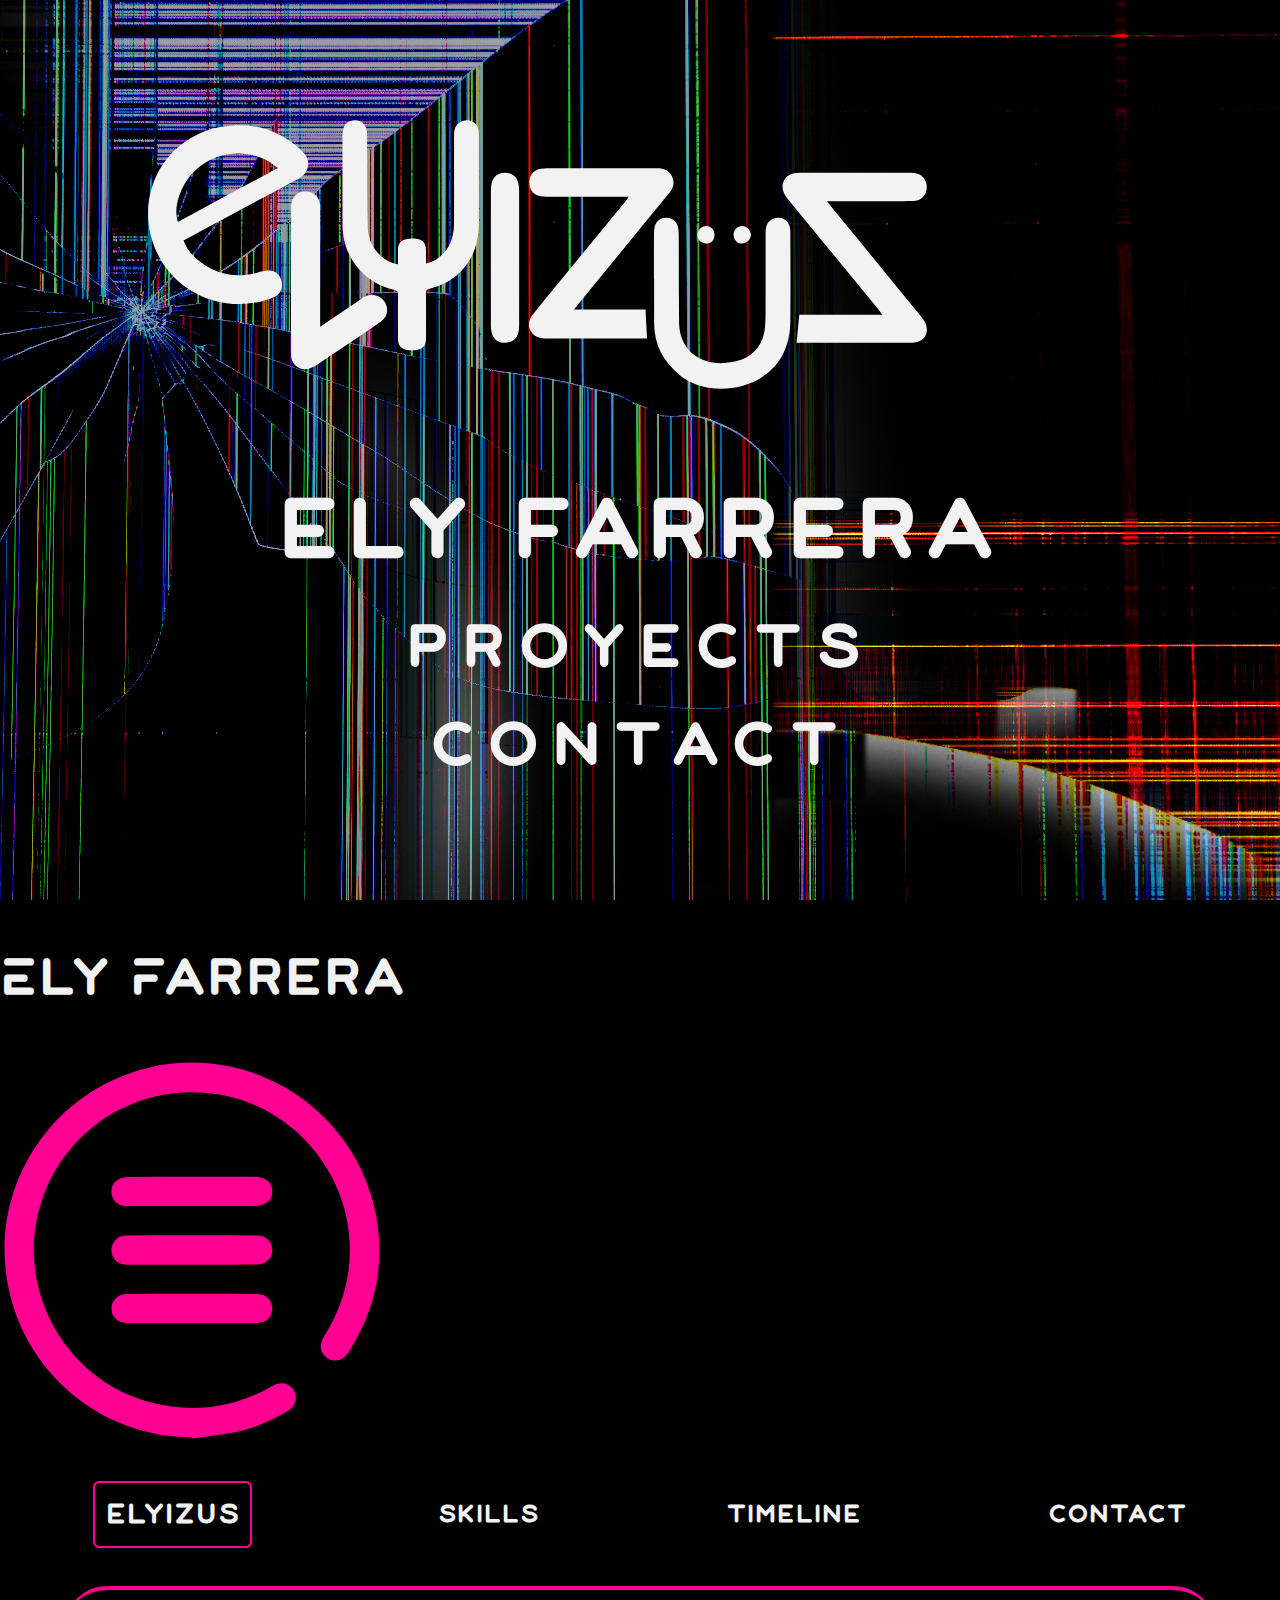
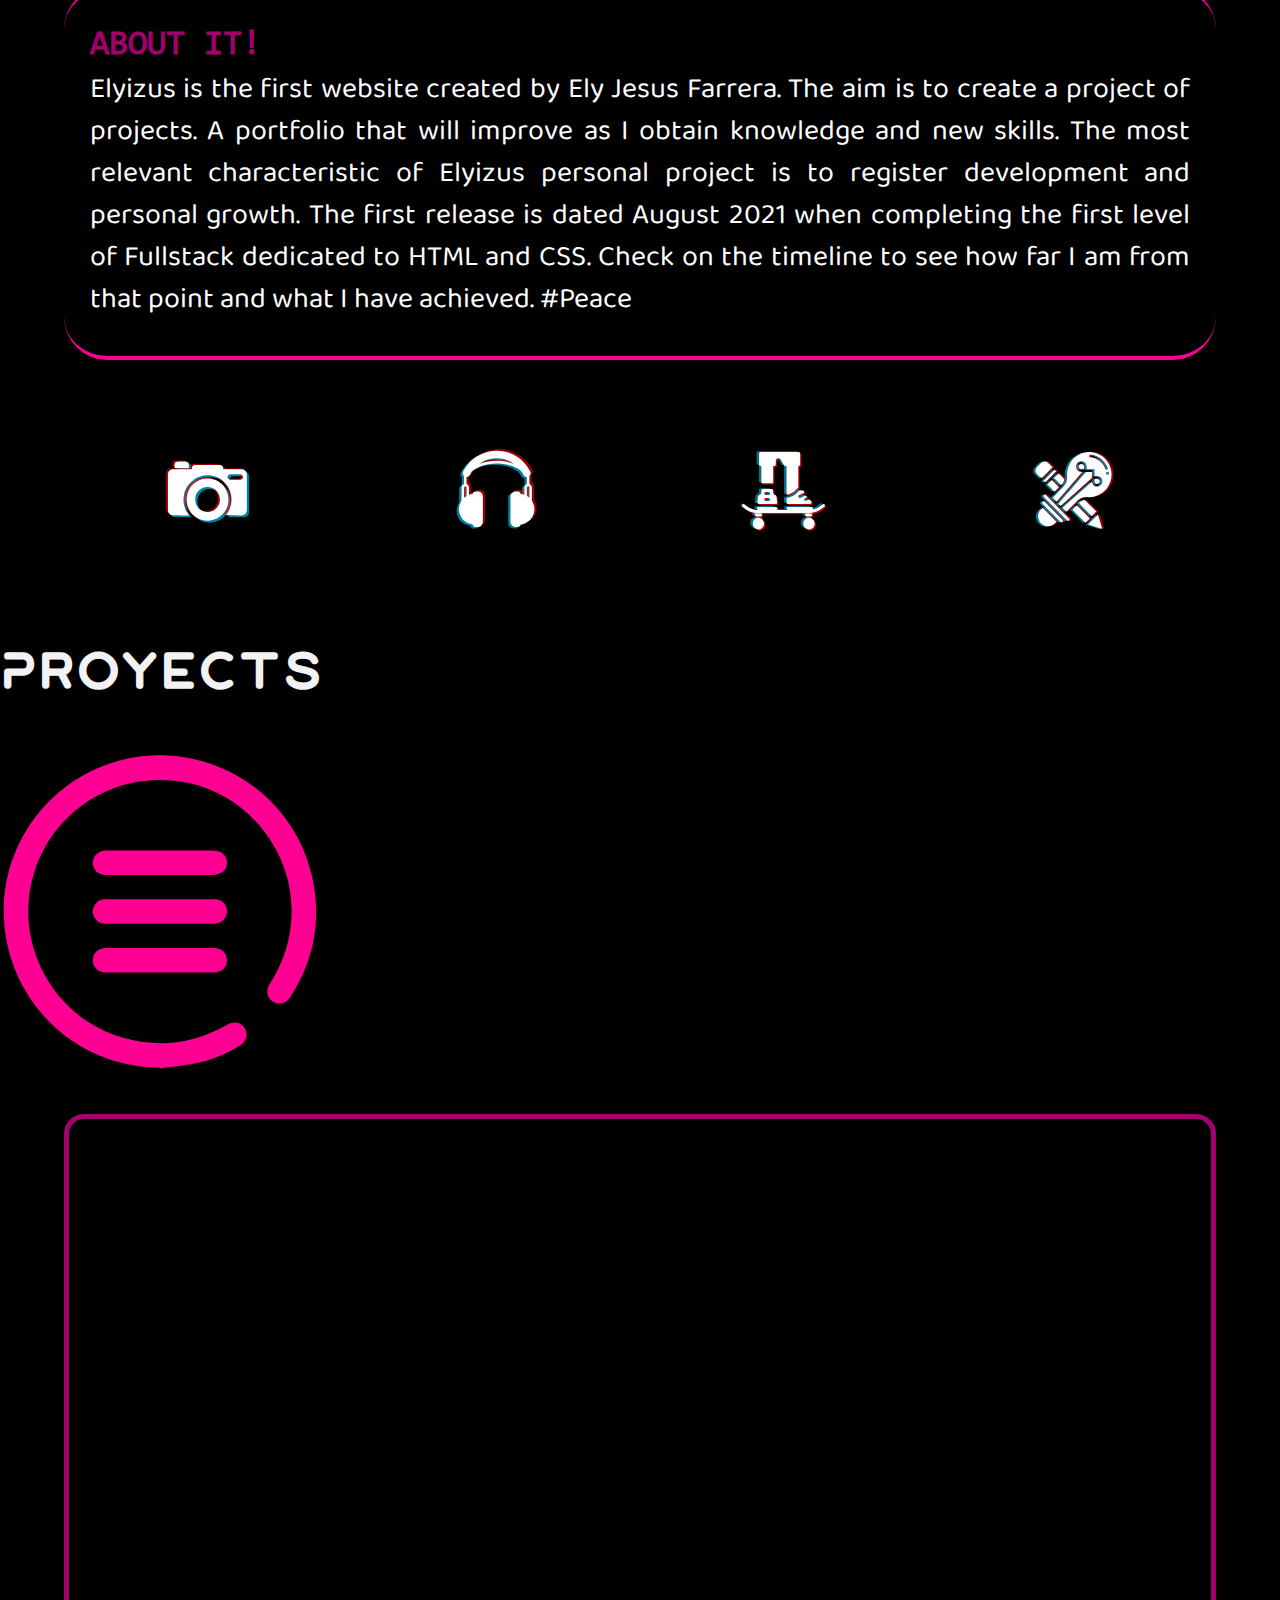
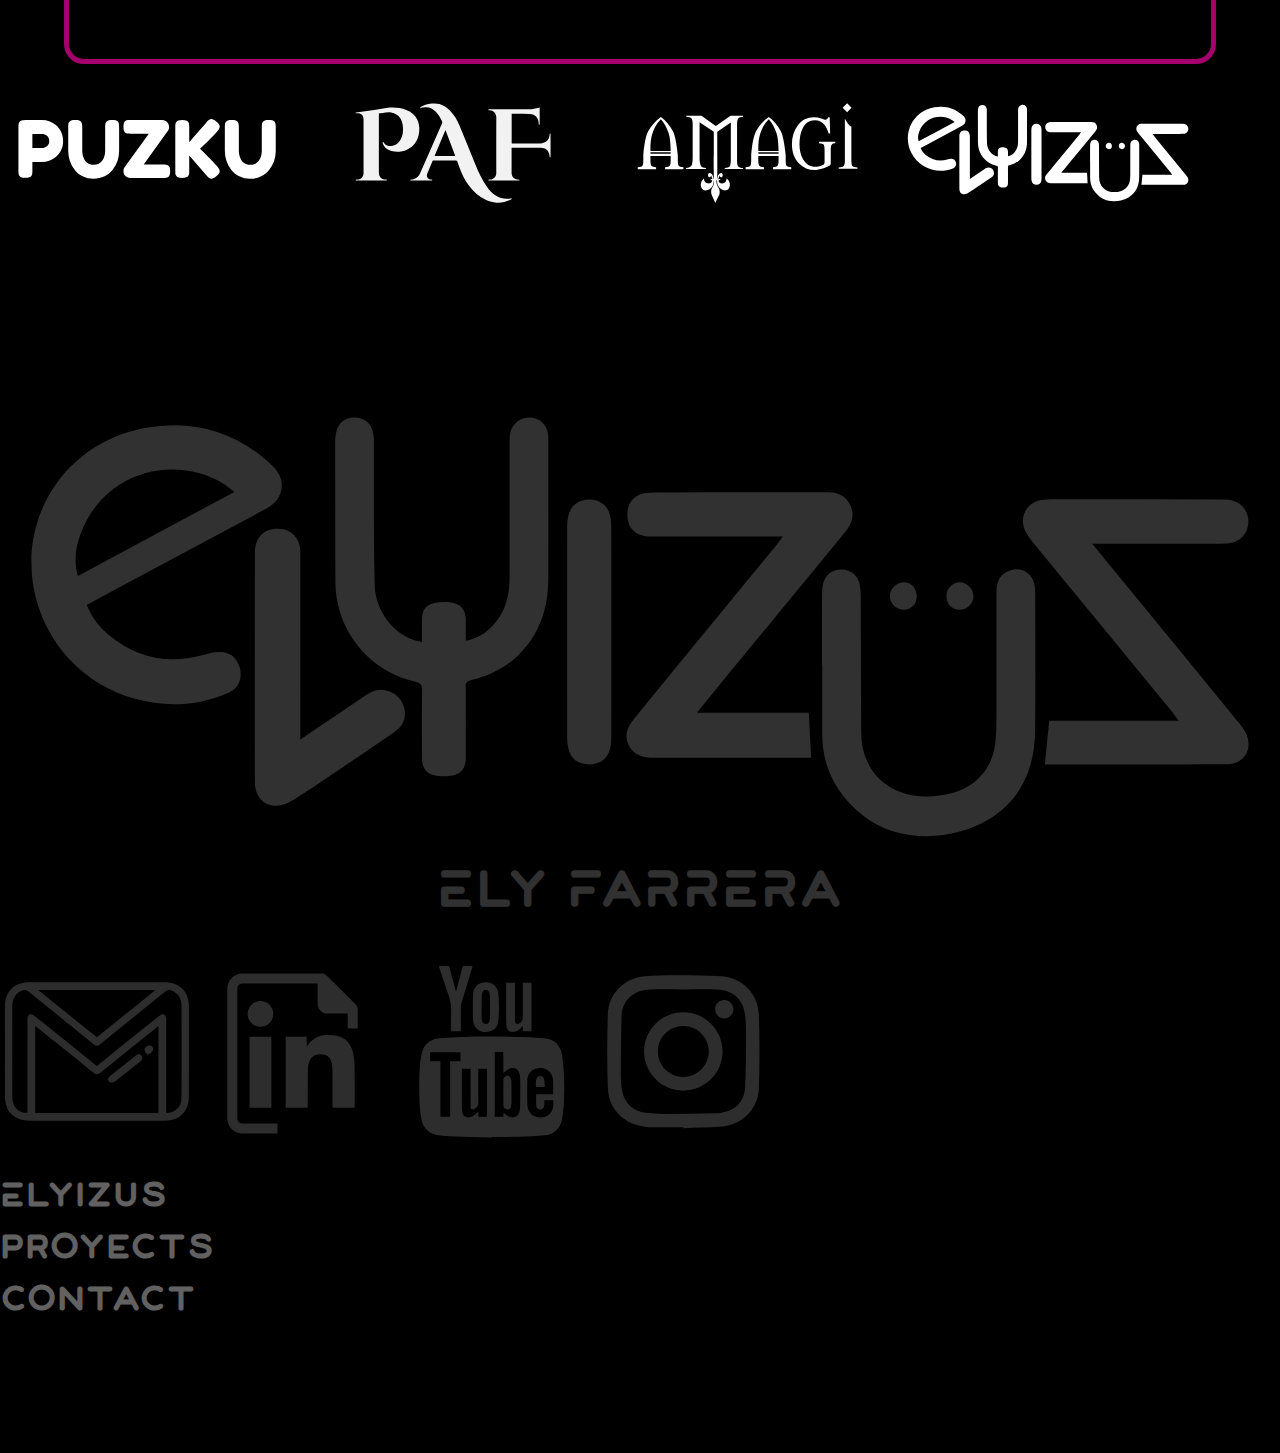
==== commit ac710939: "JS Modification limpieza de archivos v1" ====
--- a/index.html
+++ b/index.html
@@ -11,7 +11,7 @@
     <link rel="preconnect" href="https://fonts.googleapis.com">
     <link rel="preconnect" href="https://fonts.gstatic.com" crossorigin>
     <!-- CSS PERSONAL-->
-    <link rel="stylesheet" href="styled.css">
+    <link rel="stylesheet" href="/css/indexCss/style.css">
     <!-- GOOGLE FONT-->
     <link rel="preconnect" href="https://fonts.googleapis.com">
     <link rel="preconnect" href="https://fonts.gstatic.com" crossorigin>
@@ -48,14 +48,13 @@
     <!--                                                                              contA 
         -->
     <section class="container-fluid contA" id="contA">
-
-        <img class="contA__image--logo" id="logoRed" src="images/home/logo-red.svg" alt="logo">
-        <img class="contA__image--logo" id="logoBlue" src="images/home/logo-blue.svg" alt="logo">
-        <img class="contA__image--logo" id="logoBlack" src="images/home/logo.svg" alt="logo">
+        <div class="text-center contA__image">
+            <img class="contA__image--logo" id="logoRed" src="images/home/logo-crema.svg" alt="logo">
+        </div>
 
         <ul class="home__ul">
             <a class="home--linkA" href="index.html#contB">
-                <h1>ELY FaRRERa</h1>
+                <h1>ely farrera</h1>
             </a>
             <li><a class="home--linkA" href="index.html#contC">prOYeCTs</a></li>
             <li><a class="home--linkA" id="contlinkABtn" href="index.html#contB">CONTaCT</a></li>
@@ -83,45 +82,43 @@
                 <button class="buttonCombo--style" id="buttonCombo4">Contact</button>
             </div>
         </div>
-        <main>
-            <div class="contDisplay" id="contDisplay">
-                <article class="contDisplay--Article" id="contB__contDisplay1">
-                    <h3 class="contDisplay__title">ABOUT IT!</h3>
-                    <p>Elyizus is the first website created by Ely Jesus Farrera. The aim is to create a project of
-                        projects. A portfolio that will improve as I obtain knowledge and new skills. The most
-                        relevant
-                        characteristic of Elyizus personal project is to register development and personal growth.
-                        The
-                        first release is dated August 2021 when completing the first level of Fullstack dedicated to
-                        HTML and CSS. Check on the timeline to see how far I am from that point and what I have
-                        achieved. #Peace </p>
-                </article>
-                <article class="contDisplay--Article" id="contB__contDisplay2">
-                    <h3 class="contDisplay__title">ABOUT ME!</h3>
-                    <p>Computer technician with adaptability for teamwork, skills for research, analysis, and
-                        problem-solving. Knowledge of computer packages, programming languages, and basics of
-                        telematic
-                        networks. I aim to create or find a project that I could use my knowledge assets and develop
-                        new
-                        skills.<br>
-                        * TOOLS: JS - HTML - CSS - VBA - Windows OS
-                        Office - Photoshop - Illustrator - VSC </p>
-                </article>
-                <article class="contDisplay--Article" id="contB__contDisplay3">
-                    <h3 class="contDisplay__title">THE BIG TIME</h3>
-                    <p>- Fullstack program : Coder House, In progress.<br>
-                        - Technical Computer Engineering: Seneca College, Canada 2016.<br>
-                        - Pathway Program (TOEFL): ILAC, Canada 2014-2015.<br>
-                        - Diploma in Sound Engineering: Audioplace, Venezuela 2014.<br>
-                        - Systems Engineering (2 years): Metropolitan University, Venezuela 2010
-                    </p>
-                </article>
-                <article class="contDisplay--Article" id="contB__contDisplay4">
-                    <h3 class="contDisplay__title">CALL ME MAYBE!</h3>
-                    WORKING ON IT
-                </article>
-            </div>
-        </main>
+        <div class="contDisplay" id="contDisplay">
+            <article class="contDisplay--Article" id="contB__contDisplay1">
+                <h3 class="contDisplay__title">ABOUT IT!</h3>
+                <p>Elyizus is the first website created by Ely Jesus Farrera. The aim is to create a project of
+                    projects. A portfolio that will improve as I obtain knowledge and new skills. The most
+                    relevant
+                    characteristic of Elyizus personal project is to register development and personal growth.
+                    The
+                    first release is dated August 2021 when completing the first level of Fullstack dedicated to
+                    HTML and CSS. Check on the timeline to see how far I am from that point and what I have
+                    achieved. #Peace </p>
+            </article>
+            <article class="contDisplay--Article" id="contB__contDisplay2">
+                <h3 class="contDisplay__title">ABOUT ME!</h3>
+                <p>Computer technician with adaptability for teamwork, skills for research, analysis, and
+                    problem-solving. Knowledge of computer packages, programming languages, and basics of
+                    telematic
+                    networks. I aim to create or find a project that I could use my knowledge assets and develop
+                    new
+                    skills.<br>
+                    * TOOLS: JS - HTML - CSS - VBA - Windows OS
+                    Office - Photoshop - Illustrator - VSC </p>
+            </article>
+            <article class="contDisplay--Article" id="contB__contDisplay3">
+                <h3 class="contDisplay__title">THE BIG TIME</h3>
+                <p>- Fullstack program : Coder House, In progress.<br>
+                    - Technical Computer Engineering: Seneca College, Canada 2016.<br>
+                    - Pathway Program (TOEFL): ILAC, Canada 2014-2015.<br>
+                    - Diploma in Sound Engineering: Audioplace, Venezuela 2014.<br>
+                    - Systems Engineering (2 years): Metropolitan University, Venezuela 2010
+                </p>
+            </article>
+            <article class="contDisplay--Article" id="contB__contDisplay4">
+                <h3 class="contDisplay__title">CALL ME MAYBE!</h3>
+                WORKING ON IT
+            </article>
+        </div>
         <div class="contFooter" id="contFooter">
             <div class="contFooter__comnbo" id="contFooter__comnboA">
                 <a href=""><img class="contFooter__comnbo--img" src="images/elyizus/camara.svg" alt="camara"></a>
@@ -166,7 +163,7 @@
                 <img class="contC__NAV__sideB--img" src="images/homeWhite.svg" alt="menu" id="contactHome2">
             </div>
         </nav>
-        <main class="text-center mainConteinerC">
+        <div class="text-center mainConteinerC">
             <div class="col-10  contDisplay">
 
             </div>
@@ -181,7 +178,7 @@
                     <a href="pages/elyizus.html"><img class="contFooter__comnbo--img"
                             src="images/proyectos/logo-Blanco.svg" alt="Logo Elyizus"></a>
                 </div>
-        </main>
+            </div>
     </section>
 
     <!--                                                                              FOOTER 
--- a/css/indexCss/style.css
+++ b/css/indexCss/style.css
@@ -0,0 +1,1482 @@
+* {
+  margin: 0;
+  padding: 0;
+  -webkit-box-sizing: border-box;
+  box-sizing: border-box;
+}
+
+@font-face {
+  font-family: "lemon";
+  src: url("../Fuentes/LEMONMILK-Regular.otf");
+}
+
+@font-face {
+  font-family: "patron";
+  src: url("../Fuentes/Patron - PersonalUse.otf");
+}
+
+@font-face {
+  font-family: "consola";
+  src: url("../Fuentes/CONSOLA.TTF");
+}
+
+/* V A R I A B L E S */
+:root {
+  --colorPrimary: #000;
+  --colorSecondary: #f2f2f2;
+}
+
+/* M I X I N */
+body {
+  background-color: #000;
+}
+
+h1 {
+  color: #f2f2f2;
+  font-family: "patron", cursive;
+  font-size: 1.8em;
+  font-weight: bold;
+  letter-spacing: 0.05em;
+  -webkit-animation-name: glitchText;
+          animation-name: glitchText;
+  -webkit-animation-duration: 2s;
+          animation-duration: 2s;
+  -webkit-animation-iteration-count: infinite;
+          animation-iteration-count: infinite;
+  -webkit-animation-direction: alternate;
+          animation-direction: alternate;
+  -webkit-animation-delay: 3s;
+          animation-delay: 3s;
+}
+
+h5 {
+  text-align: center;
+  opacity: 0.2;
+  font-family: "patron";
+  font-size: 1.2em;
+  font-weight: bold;
+  text-decoration: none;
+  color: var(--colorSecondary);
+}
+
+a,
+ul,
+li {
+  list-style: none;
+  text-decoration: none;
+  font-family: "consola";
+}
+
+/*-----------------------------------------------------------------contA*/
+.contA {
+  height: 100vh;
+  background-repeat: no-repeat;
+  background-attachment: fixed;
+  background-position: center;
+  -webkit-animation-name: backgroundTV;
+          animation-name: backgroundTV;
+  -webkit-animation-duration: 2s;
+          animation-duration: 2s;
+  -webkit-animation-iteration-count: 2;
+          animation-iteration-count: 2;
+  -webkit-animation-direction: alternate;
+          animation-direction: alternate;
+  -webkit-animation-delay: 0;
+          animation-delay: 0;
+  background-image: url("../../images/home/tverror3.jpg");
+  display: -webkit-box;
+  display: -ms-flexbox;
+  display: flex;
+  -webkit-box-orient: vertical;
+  -webkit-box-direction: normal;
+      -ms-flex-direction: column;
+          flex-direction: column;
+  -webkit-box-pack: center;
+      -ms-flex-pack: center;
+          justify-content: center;
+  -webkit-box-align: center;
+      -ms-flex-align: center;
+          align-items: center;
+}
+
+.contA .contA__image {
+  width: 80%;
+}
+
+.contA .contA__image .contA__image--logo {
+  width: 80%;
+}
+
+.contA .home__ul {
+  margin-top: 5%;
+  display: -webkit-box;
+  display: -ms-flexbox;
+  display: flex;
+  -webkit-box-orient: vertical;
+  -webkit-box-direction: normal;
+      -ms-flex-direction: column;
+          flex-direction: column;
+  -ms-flex-pack: distribute;
+      justify-content: space-around;
+  -webkit-box-align: center;
+      -ms-flex-align: center;
+          align-items: center;
+  -webkit-animation-name: showUp;
+          animation-name: showUp;
+  -webkit-animation-duration: 2s;
+          animation-duration: 2s;
+  -webkit-animation-iteration-count: 1;
+          animation-iteration-count: 1;
+  -webkit-animation-direction: alternate;
+          animation-direction: alternate;
+  -webkit-animation-delay: 2s;
+          animation-delay: 2s;
+}
+
+.contA .home__ul li {
+  margin-top: 5%;
+}
+
+.contA .home__ul li .home--linkA {
+  letter-spacing: 0.1em;
+  -webkit-animation-name: glitchText;
+          animation-name: glitchText;
+  -webkit-animation-duration: 2s;
+          animation-duration: 2s;
+  -webkit-animation-iteration-count: infinite;
+          animation-iteration-count: infinite;
+  -webkit-animation-direction: alternate;
+          animation-direction: alternate;
+  -webkit-animation-delay: 3s;
+          animation-delay: 3s;
+  font-family: "consola";
+  font-size: 1.5em;
+  font-weight: bold;
+  text-decoration: none;
+  color: var(--colorSecondary);
+}
+
+.contA .home__ul li .home--linkA:hover {
+  font-family: "consola";
+  font-size: 1.5em;
+  font-weight: bold;
+  text-decoration: none;
+  color: #6f00ff;
+}
+
+.contA #logoBlue {
+  -webkit-animation-name: logoBlue;
+          animation-name: logoBlue;
+  -webkit-animation-duration: 5s;
+          animation-duration: 5s;
+  -webkit-animation-iteration-count: infinite;
+          animation-iteration-count: infinite;
+  -webkit-animation-direction: alternate;
+          animation-direction: alternate;
+  -webkit-animation-delay: 0;
+          animation-delay: 0;
+}
+
+.contA #logoRed {
+  -webkit-animation-name: logoRed;
+          animation-name: logoRed;
+  -webkit-animation-duration: 5s;
+          animation-duration: 5s;
+  -webkit-animation-iteration-count: infinite;
+          animation-iteration-count: infinite;
+  -webkit-animation-direction: alternate;
+          animation-direction: alternate;
+  -webkit-animation-delay: 0;
+          animation-delay: 0;
+}
+
+/*-----------------------------------------------------------------contA*/
+/*-----------------------------------------------------------------contB*/
+.contB {
+  background-repeat: no-repeat;
+  background-size: cover;
+}
+
+.contB nav .contB__NAV__sideA {
+  margin-top: 8%;
+}
+
+.contB nav .contB__NAV__sideA .contB__NAV__sideA--title {
+  font-family: "patron";
+  font-size: 1.5em;
+  font-weight: bolder;
+  text-decoration: none;
+  color: var(--colorSecondary);
+  -webkit-animation-name: glitchText;
+          animation-name: glitchText;
+  -webkit-animation-duration: 2s;
+          animation-duration: 2s;
+  -webkit-animation-iteration-count: infinite;
+          animation-iteration-count: infinite;
+  -webkit-animation-direction: alternate;
+          animation-direction: alternate;
+  -webkit-animation-delay: 2s;
+          animation-delay: 2s;
+}
+
+.contB nav .contB__NAV__sideB {
+  margin-top: 8%;
+}
+
+.contB nav .contB__NAV__sideB .contB__NAV__sideB--img {
+  width: 80%;
+}
+
+.contB .buttonOrganizer {
+  margin-top: 8%;
+  border-radius: 4px;
+  background-color: var(--colorPrimary);
+  display: -webkit-box;
+  display: -ms-flexbox;
+  display: flex;
+  -webkit-box-orient: vertical;
+  -webkit-box-direction: normal;
+      -ms-flex-direction: column;
+          flex-direction: column;
+  -ms-flex-pack: distribute;
+      justify-content: space-around;
+  -webkit-box-align: center;
+      -ms-flex-align: center;
+          align-items: center;
+}
+
+.contB .buttonOrganizer .buttonCombo {
+  width: 100%;
+  height: 100%;
+  -ms-flex-wrap: wrap;
+      flex-wrap: wrap;
+  display: -webkit-box;
+  display: -ms-flexbox;
+  display: flex;
+  -webkit-box-orient: horizontal;
+  -webkit-box-direction: normal;
+      -ms-flex-direction: row;
+          flex-direction: row;
+  -ms-flex-pack: distribute;
+      justify-content: space-around;
+  -webkit-box-align: center;
+      -ms-flex-align: center;
+          align-items: center;
+}
+
+.contB .buttonOrganizer .buttonCombo--style {
+  height: 100%;
+  background-color: var(--colorPrimary);
+  font-family: "patron";
+  font-size: 0.8em;
+  font-weight: bold;
+  text-decoration: none;
+  color: var(--colorSecondary);
+  border: none;
+}
+
+.contB .buttonOrganizer .buttonCombo--styleSelected {
+  border-radius: 0.2em;
+  border: 0.1em solid #ff0092;
+  background-color: var(--colorPrimary);
+  padding: 0.2em;
+  font-family: "patron";
+  font-size: 1em;
+  font-weight: bolder;
+  text-decoration: none;
+  color: var(--colorSecondary);
+  -webkit-animation-name: glitchBox;
+          animation-name: glitchBox;
+  -webkit-animation-duration: 3s;
+          animation-duration: 3s;
+  -webkit-animation-iteration-count: infinite;
+          animation-iteration-count: infinite;
+  -webkit-animation-direction: alternate;
+          animation-direction: alternate;
+  -webkit-animation-delay: 0;
+          animation-delay: 0;
+}
+
+.contB .contDisplay {
+  margin: 0 auto;
+  margin-top: 8%;
+  padding: 5% 4% 8% 4%;
+  text-align: justify;
+  font-family: "consola";
+  font-size: 0.9em;
+  font-weight: bolder;
+  text-decoration: none;
+  color: white;
+  width: 90%;
+  border-radius: 0.5em;
+  border-top: 0.15em solid #ff0092;
+  border-bottom: 0.15em solid #ff0092;
+  -webkit-animation-name: glitchBox;
+          animation-name: glitchBox;
+  -webkit-animation-duration: 6s;
+          animation-duration: 6s;
+  -webkit-animation-iteration-count: infinite;
+          animation-iteration-count: infinite;
+  -webkit-animation-direction: alternate;
+          animation-direction: alternate;
+  -webkit-animation-delay: 0;
+          animation-delay: 0;
+}
+
+.contB .contDisplay .contDisplay--Article {
+  display: none;
+  font-family: "Baloo Chettan 2", cursive;
+  font-size: 1.1em;
+}
+
+.contB .contDisplay .contDisplay--Article .contDisplay__title {
+  margin-top: 2%;
+  font-family: "consola";
+  font-size: 1.8em;
+  font-weight: bolder;
+  text-decoration: none;
+  color: #ff0092;
+}
+
+.contB .contFooter {
+  margin: auto;
+  margin-top: 5%;
+  margin-bottom: 5%;
+  width: 90%;
+}
+
+.contB .contFooter .contFooter__comnbo {
+  -ms-flex-wrap: wrap;
+      flex-wrap: wrap;
+  display: -webkit-box;
+  display: -ms-flexbox;
+  display: flex;
+  -webkit-box-orient: horizontal;
+  -webkit-box-direction: normal;
+      -ms-flex-direction: row;
+          flex-direction: row;
+  -webkit-box-pack: justify;
+      -ms-flex-pack: justify;
+          justify-content: space-between;
+  -webkit-box-align: center;
+      -ms-flex-align: center;
+          align-items: center;
+  width: 100%;
+  display: none;
+}
+
+.contB .contFooter .contFooter__comnbo a {
+  margin-top: 2%;
+  margin-bottom: 3%;
+  width: 25%;
+  display: -webkit-box;
+  display: -ms-flexbox;
+  display: flex;
+  -webkit-box-orient: horizontal;
+  -webkit-box-direction: normal;
+      -ms-flex-direction: row;
+          flex-direction: row;
+  -webkit-box-pack: center;
+      -ms-flex-pack: center;
+          justify-content: center;
+  -webkit-box-align: center;
+      -ms-flex-align: center;
+          align-items: center;
+  -ms-flex-wrap: wrap;
+      flex-wrap: wrap;
+}
+
+.contB .contFooter .contFooter__comnbo a .contFooter__comnbo--img {
+  width: 60%;
+}
+
+/*-----------------------------------------------------------------contB*/
+/*-----------------------------------------------------------------contC*/
+.contC {
+  width: 100%;
+  font-family: "patron";
+  color: #f2f2f2;
+  background-image: url("../../images/home/tverror6.jpg");
+  background-size: contain;
+  background-attachment: fixed;
+  background-color: none;
+  background-repeat: no-repeat;
+  background-position-x: center;
+}
+
+.contC nav .contC__NAV__sideA {
+  margin-top: 8%;
+}
+
+.contC nav .contC__NAV__sideA .contC__NAV__sideA--title {
+  font-family: "patron";
+  font-size: 1.5em;
+  font-weight: bolder;
+  text-decoration: none;
+  color: var(--colorSecondary);
+  -webkit-animation-name: glitchText;
+          animation-name: glitchText;
+  -webkit-animation-duration: 2s;
+          animation-duration: 2s;
+  -webkit-animation-iteration-count: infinite;
+          animation-iteration-count: infinite;
+  -webkit-animation-direction: alternate;
+          animation-direction: alternate;
+  -webkit-animation-delay: 2s;
+          animation-delay: 2s;
+}
+
+.contC nav .contC__NAV__sideB {
+  margin-top: 8%;
+}
+
+.contC nav .contC__NAV__sideB .contC__NAV__sideB--img {
+  width: 80%;
+}
+
+.contC .mainConteinerC {
+  width: 100%;
+  margin-top: 8%;
+}
+
+.contC .mainConteinerC .contDisplay {
+  width: 90%;
+  height: 300px;
+  margin: 0 auto;
+  border: #a3006d solid 3px;
+  border-radius: 20px;
+  background-image: url("../../images/home/ufo.gif");
+  background-repeat: no-repeat;
+  background-size: 100%;
+  background-attachment: fixed;
+  background-position: center;
+}
+
+.contC .mainConteinerC .contFooter {
+  width: 100%;
+  margin: 0 auto;
+  margin-top: 10%;
+  background-color: black;
+}
+
+.contC .mainConteinerC .contFooter .contFooter__combo .contFooter__comnbo--img {
+  margin: 3%;
+  width: 40%;
+}
+
+.contC .mainConteinerC .contFooter .contFooter__combo .contFooter__comnbo--img:hover {
+  -webkit-animation-name: backgroundTV2;
+          animation-name: backgroundTV2;
+  -webkit-animation-duration: 1s;
+          animation-duration: 1s;
+  -webkit-animation-iteration-count: infinite;
+          animation-iteration-count: infinite;
+  -webkit-animation-direction: alternate;
+          animation-direction: alternate;
+  -webkit-animation-delay: 0;
+          animation-delay: 0;
+}
+
+/*-----------------------------------------------------------------contC*/
+/*-----------------------------------------------------------------contD*/
+.contD {
+  height: 100vh;
+  background-color: #0000cd;
+  display: -webkit-box;
+  display: -ms-flexbox;
+  display: flex;
+  -webkit-box-orient: vertical;
+  -webkit-box-direction: normal;
+      -ms-flex-direction: column;
+          flex-direction: column;
+  -ms-flex-pack: distribute;
+      justify-content: space-around;
+  -webkit-box-align: center;
+      -ms-flex-align: center;
+          align-items: center;
+  display: none;
+}
+
+.contD .menuImg {
+  opacity: 0.8;
+}
+
+.contD .containercontD--menu {
+  display: -webkit-box;
+  display: -ms-flexbox;
+  display: flex;
+  -webkit-box-orient: vertical;
+  -webkit-box-direction: normal;
+      -ms-flex-direction: column;
+          flex-direction: column;
+  -ms-flex-pack: distribute;
+      justify-content: space-around;
+  -webkit-box-align: center;
+      -ms-flex-align: center;
+          align-items: center;
+  -webkit-box-pack: left;
+      -ms-flex-pack: left;
+          justify-content: left;
+  border: yellow solid 2px;
+  padding: 5%;
+}
+
+.contD .containercontD--menu .contD--menuSelector {
+  display: -webkit-box;
+  display: -ms-flexbox;
+  display: flex;
+  -webkit-box-orient: horizontal;
+  -webkit-box-direction: normal;
+      -ms-flex-direction: row;
+          flex-direction: row;
+  -webkit-box-pack: center;
+      -ms-flex-pack: center;
+          justify-content: center;
+  -webkit-box-align: center;
+      -ms-flex-align: center;
+          align-items: center;
+  width: 110%;
+}
+
+.contD .containercontD--menu .contD--menuSelector .selector {
+  -webkit-transform: scale(0.3);
+          transform: scale(0.3);
+}
+
+.contD .containercontD--menu .contD--menuSelector .contD--menuA {
+  width: 80%;
+  letter-spacing: 0.15em;
+  font-family: consola;
+  font-size: 1.2em;
+  font-weight: bolder;
+  text-decoration: none;
+  color: #ffffff;
+}
+
+.contD .containercontD--menu .contD--menuSelector:hover {
+  border: springgreen solid 2px;
+  width: 110%;
+}
+
+.contD .containercontD--menu .contD--menuSelector:hover .contD--menuA:hover {
+  width: 80%;
+  font-family: consola;
+  font-size: 1em;
+  font-weight: bolder;
+  text-decoration: none;
+  color: #ff0092;
+}
+
+.contD .menuH3 {
+  font-family: consola;
+  font-size: 1em;
+  font-weight: bolder;
+  text-decoration: none;
+  color: #ffffff;
+}
+
+/*-----------------------------------------------------------------contD*/
+/*-----------------------------------------------------------------FOOTER*/
+.footer {
+  margin-top: 8%;
+  margin-bottom: 10%;
+}
+
+.footer .footerA .footer__logo {
+  width: 40%;
+  opacity: 0.2;
+  margin-bottom: 2%;
+}
+
+.footer .footerB .footer_contact--img {
+  width: 15%;
+  margin-top: 2%;
+  opacity: 0.5;
+}
+
+.footer .footerB .footer_contact--img:hover {
+  opacity: 1;
+}
+
+.footer .footerC .nav-link {
+  margin-top: 8%;
+  color: #f2f2f2;
+  opacity: 0.4;
+  font-size: 0.8em;
+  font-family: "patron", cursive;
+  font-weight: bolder;
+}
+
+.footer .footerC .nav-link:hover {
+  opacity: 1;
+}
+
+/*-----------------------------------------------------------------FOOTER*/
+@media all and (min-width: 576px) {
+  h1 {
+    font-size: 2.5em;
+  }
+  h5 {
+    font-family: "patron";
+    font-size: 1.8em;
+    font-weight: bold;
+    text-decoration: none;
+    color: var(--colorSecondary);
+  }
+  .contA {
+    -webkit-animation-name: backgroundTV;
+            animation-name: backgroundTV;
+    -webkit-animation-duration: 2s;
+            animation-duration: 2s;
+    -webkit-animation-iteration-count: 2;
+            animation-iteration-count: 2;
+    -webkit-animation-direction: alternate;
+            animation-direction: alternate;
+    -webkit-animation-delay: 0;
+            animation-delay: 0;
+  }
+  .contA .contA__image--logo {
+    width: 80%;
+    top: 150px;
+    left: 80px;
+  }
+  .contA .home__ul li {
+    margin-top: 1%;
+  }
+  .contA .home__ul li .home--linkA {
+    letter-spacing: 0.2em;
+    font-family: "patron";
+    font-size: 2em;
+    font-weight: bold;
+    text-decoration: none;
+    color: var(--colorSecondary);
+  }
+  .contA .home__ul li .home--linkA:hover {
+    font-family: "patron";
+    font-size: 2em;
+    font-weight: bold;
+    text-decoration: none;
+    color: var(--colorPrimary);
+  }
+  .contB nav .contB__NAV__sideA {
+    margin-top: 7%;
+  }
+  .contB nav .contB__NAV__sideA .contB__NAV__sideA--title {
+    font-family: "patron";
+    font-size: 2.3em;
+    font-weight: bolder;
+    text-decoration: none;
+    color: var(--colorSecondary);
+  }
+  .contB nav .contB__NAV__sideB {
+    margin-top: 7%;
+  }
+  .contB nav .contB__NAV__sideB .contB__NAV__sideB--img {
+    width: 65%;
+  }
+  .contB .buttonOrganizer {
+    margin-top: 6%;
+  }
+  .contB .buttonOrganizer .buttonCombo--style {
+    font-family: "patron";
+    font-size: 1.1em;
+    font-weight: bold;
+    text-decoration: none;
+    color: var(--colorSecondary);
+  }
+  .contB .buttonOrganizer .buttonCombo--styleSelected {
+    padding: 0.25em;
+    border-radius: 0.25em;
+    border: 0.1em solid #ff0092;
+    font-family: "patron";
+    font-size: 1.2em;
+    font-weight: bolder;
+    text-decoration: none;
+    color: var(--colorSecondary);
+  }
+  .contB .contDisplay {
+    margin-top: 4%;
+    padding: 5% 4% 8% 4%;
+    border-radius: 0.5em;
+    border-top: 0.2em solid #ff0092;
+    border-bottom: 0.2em solid #ff0092;
+  }
+  .contB .contDisplay .contDisplay--Article {
+    font-size: 1.3em;
+  }
+  .contB .contDisplay .contDisplay--Article .contDisplay__title {
+    font-family: "consola";
+    font-size: 2em;
+    font-weight: bolder;
+    text-decoration: none;
+    color: #ff0092;
+  }
+  .contB .contFooter .contFooter__comnbo a {
+    margin-top: 2%;
+    margin-bottom: 3%;
+  }
+  .contB .contFooter .contFooter__comnbo a .contFooter__comnbo--img {
+    width: 55%;
+  }
+  .contC nav .contC__NAV__sideA {
+    margin-top: 7%;
+  }
+  .contC nav .contC__NAV__sideA .contC__NAV__sideA--title {
+    font-size: 2.3em;
+  }
+  .contC nav .contC__NAV__sideB {
+    margin-top: 7%;
+  }
+  .contC nav .contC__NAV__sideB .contC__NAV__sideB--img {
+    width: 50%;
+  }
+  .contC .mainConteinerC {
+    margin-top: 6%;
+  }
+  .contC .mainConteinerC .contDisplay {
+    height: 400px;
+    border: #a3006d solid 4px;
+  }
+  .contD .containercontD--menu {
+    border: yellow solid 3px;
+  }
+  .contD .containercontD--menu .contD--menuSelector .selector {
+    -webkit-transform: scale(0.5);
+            transform: scale(0.5);
+  }
+  .contD .containercontD--menu .contD--menuSelector .contD--menuA {
+    font-family: consola;
+    font-size: 1.4em;
+    font-weight: bolder;
+    text-decoration: none;
+    color: #ffffff;
+  }
+  .contD .containercontD--menu .contD--menuSelector:hover {
+    border: springgreen solid 3px;
+  }
+  .contD .containercontD--menu .contD--menuSelector:hover .contD--menuA:hover {
+    font-family: consola;
+    font-size: 1.2em;
+    font-weight: bolder;
+    text-decoration: none;
+    color: #ff0092;
+  }
+  .contD .menuH3 {
+    font-family: consola;
+    font-size: 1.4em;
+    font-weight: bolder;
+    text-decoration: none;
+    color: #ffffff;
+  }
+  .footer {
+    margin-top: 5%;
+  }
+  .footer .footerC .nav-link {
+    font-size: 1.3em;
+  }
+}
+
+@media all and (min-width: 768px) {
+  h1 {
+    font-size: 3em;
+  }
+  h5 {
+    font-family: "patron";
+    font-size: 1.6em;
+    font-weight: bold;
+    text-decoration: none;
+    color: var(--colorSecondary);
+  }
+  .contA {
+    background-attachment: fixed;
+    background-position: center;
+  }
+  .contA .contA__image--logo {
+    width: 70%;
+    top: 150px;
+    left: 120px;
+  }
+  .contA .home__ul li {
+    margin-top: 1%;
+  }
+  .contA .home__ul li .home--linkA {
+    letter-spacing: 0.2em;
+    font-family: "patron";
+    font-size: 2.5em;
+    font-weight: bold;
+    text-decoration: none;
+    color: var(--colorSecondary);
+  }
+  .contA .home__ul li .home--linkA:hover {
+    font-family: "patron";
+    font-size: 2.5em;
+    font-weight: bold;
+    text-decoration: none;
+    color: var(--colorPrimary);
+  }
+  .contB nav .contB__NAV__sideA {
+    margin-top: 6%;
+  }
+  .contB nav .contB__NAV__sideA .contB__NAV__sideA--title {
+    font-family: "patron";
+    font-size: 2.5em;
+    font-weight: bolder;
+    text-decoration: none;
+    color: var(--colorSecondary);
+  }
+  .contB nav .contB__NAV__sideB {
+    margin-top: 6%;
+  }
+  .contB nav .contB__NAV__sideB .contB__NAV__sideB--img {
+    width: 50%;
+  }
+  .contB .buttonOrganizer {
+    margin-top: 3%;
+  }
+  .contB .buttonOrganizer .buttonCombo--style {
+    font-family: "patron";
+    font-size: 1.3em;
+    font-weight: bold;
+    text-decoration: none;
+    color: var(--colorSecondary);
+  }
+  .contB .buttonOrganizer .buttonCombo--styleSelected {
+    padding: 0.4em;
+    font-family: "patron";
+    font-size: 1.5em;
+    font-weight: bolder;
+    text-decoration: none;
+    color: var(--colorSecondary);
+  }
+  .contB .contDisplay {
+    margin-top: 3%;
+    padding: 2% 3% 4% 3%;
+  }
+  .contB .contDisplay .contDisplay--Article {
+    font-size: 1.5em;
+  }
+  .contB .contDisplay .contDisplay--Article .contDisplay__title {
+    font-family: "consola";
+    font-size: 2.1em;
+    font-weight: bolder;
+    text-decoration: none;
+    color: #ff0092;
+  }
+  .contB .contFooter .contFooter__comnbo a {
+    margin-top: 2%;
+    margin-bottom: 3%;
+  }
+  .contB .contFooter .contFooter__comnbo a .contFooter__comnbo--img {
+    width: 45%;
+  }
+  .contC {
+    background-image: url("../../images/home/tverror5.jpg");
+    background-size: 60%;
+    background-position-x: center;
+  }
+  .contC nav .contC__NAV__sideA {
+    margin-top: 6%;
+  }
+  .contC nav .contC__NAV__sideA .contC__NAV__sideA--title {
+    font-size: 2.5em;
+  }
+  .contC nav .contC__NAV__sideB {
+    margin-top: 5%;
+  }
+  .contC nav .contC__NAV__sideB .contC__NAV__sideB--img {
+    width: 40%;
+  }
+  .contC .mainConteinerC {
+    margin-top: 3%;
+  }
+  .contC .mainConteinerC .contDisplay {
+    height: 450px;
+    border: #a3006d solid 5px;
+  }
+  .contC .mainConteinerC .contFooter {
+    margin-top: 3%;
+    background-color: black;
+  }
+  .contC .mainConteinerC .contFooter .contFooter__combo .contFooter__comnbo--img {
+    margin: 0 auto;
+    width: 20%;
+  }
+  .contD .containercontD--menu {
+    border: yellow solid 5px;
+  }
+  .contD .containercontD--menu .contD--menuSelector {
+    width: 120%;
+  }
+  .contD .containercontD--menu .contD--menuSelector .contD--menuA {
+    font-family: consola;
+    font-size: 1.6em;
+    font-weight: bolder;
+    text-decoration: none;
+    color: #ffffff;
+  }
+  .contD .containercontD--menu .contD--menuSelector:hover {
+    border: springgreen solid 5px;
+    width: 120%;
+  }
+  .contD .containercontD--menu .contD--menuSelector:hover .contD--menuA:hover {
+    font-family: consola;
+    font-size: 1.4em;
+    font-weight: bolder;
+    text-decoration: none;
+    color: #ff0092;
+  }
+  .contD .menuH3 {
+    font-family: consola;
+    font-size: 1.6em;
+    font-weight: bolder;
+    text-decoration: none;
+    color: #ffffff;
+  }
+  .footer {
+    margin-top: 5%;
+  }
+  .footer .footerA .footer__logo {
+    margin-top: 15%;
+    width: 100%;
+    margin-bottom: 0%;
+  }
+  .footer .footerC {
+    margin-top: 0%;
+  }
+  .footer .footerC .nav-link {
+    margin-top: -2%;
+    font-size: 1.2em;
+  }
+}
+
+@media all and (min-width: 992px) {
+  h1 {
+    font-size: 3.5em;
+  }
+  h5 {
+    font-family: "patron";
+    font-size: 2.2em;
+    font-weight: bold;
+    text-decoration: none;
+    color: var(--colorSecondary);
+  }
+  .contA {
+    -webkit-animation-name: backgroundTV;
+            animation-name: backgroundTV;
+    -webkit-animation-duration: 2s;
+            animation-duration: 2s;
+    -webkit-animation-iteration-count: 2;
+            animation-iteration-count: 2;
+    -webkit-animation-direction: alternate;
+            animation-direction: alternate;
+    -webkit-animation-delay: 0;
+            animation-delay: 0;
+  }
+  .contA .contA__image--logo {
+    width: 60%;
+    top: 150px;
+    left: 210px;
+  }
+  .contA .home__ul li {
+    margin-top: 1%;
+  }
+  .contA .home__ul li .home--linkA {
+    letter-spacing: 0.2em;
+    font-family: "patron";
+    font-size: 3em;
+    font-weight: bold;
+    text-decoration: none;
+    color: var(--colorSecondary);
+  }
+  .contA .home__ul li .home--linkA:hover {
+    font-family: "patron";
+    font-size: 3em;
+    font-weight: bold;
+    text-decoration: none;
+    color: var(--colorPrimary);
+  }
+  .contB nav .contB__NAV__sideA {
+    margin-top: 6%;
+  }
+  .contB nav .contB__NAV__sideA .contB__NAV__sideA--title {
+    font-family: "patron";
+    font-size: 2.5em;
+    font-weight: bolder;
+    text-decoration: none;
+    color: var(--colorSecondary);
+  }
+  .contB nav .contB__NAV__sideB {
+    margin-top: 6%;
+  }
+  .contB nav .contB__NAV__sideB .contB__NAV__sideB--img {
+    width: 40%;
+  }
+  .contB .buttonOrganizer {
+    margin-top: 4%;
+  }
+  .contB .buttonOrganizer .buttonCombo--style {
+    font-family: "patron";
+    font-size: 1.5em;
+    font-weight: bold;
+    text-decoration: none;
+    color: var(--colorSecondary);
+  }
+  .contB .buttonOrganizer .buttonCombo--styleSelected {
+    padding: 0.4em;
+    font-family: "patron";
+    font-size: 1.7em;
+    font-weight: bolder;
+    text-decoration: none;
+    color: var(--colorSecondary);
+  }
+  .contB .contDisplay {
+    margin-top: 3%;
+    border-radius: 1.5em;
+    border-top: 0.3em solid #ff0092;
+    border-bottom: 0.3em solid #ff0092;
+  }
+  .contB .contDisplay .contDisplay--Article {
+    font-size: 1.6em;
+  }
+  .contB .contDisplay .contDisplay--Article .contDisplay__title {
+    font-family: "consola";
+    font-size: 2.2em;
+    font-weight: bolder;
+    text-decoration: none;
+    color: #ff0092;
+  }
+  .contB .contFooter .contFooter__comnbo a .contFooter__comnbo--img {
+    width: 40%;
+  }
+  .contC nav .contC__NAV__sideA {
+    margin-top: 6%;
+  }
+  .contC nav .contC__NAV__sideA .contC__NAV__sideA--title {
+    font-size: 2.5em;
+  }
+  .contC nav .contC__NAV__sideB {
+    margin-top: 6%;
+  }
+  .contC nav .contC__NAV__sideB .contC__NAV__sideB--img {
+    width: 30%;
+  }
+  .contC .mainConteinerC {
+    margin-top: 4%;
+  }
+  .contC .mainConteinerC .contDisplay {
+    height: 550px;
+  }
+  .contC .mainConteinerC .contFooter .contFooter__combo {
+    margin-top: 1%;
+  }
+  .contC .mainConteinerC .contFooter .contFooter__combo .contFooter__comnbo--img {
+    width: 18%;
+  }
+  .contD {
+    padding: 2%;
+  }
+  .contD .menuImg {
+    -webkit-transform: scale(1.3);
+            transform: scale(1.3);
+  }
+  .contD .containercontD--menu {
+    border: yellow solid 5px;
+  }
+  .contD .containercontD--menu .contD--menuSelector {
+    width: 110%;
+  }
+  .contD .containercontD--menu .contD--menuSelector .contD--menuA {
+    margin: 2%;
+    font-family: consola;
+    font-size: 2em;
+    font-weight: bolder;
+    text-decoration: none;
+    color: #ffffff;
+  }
+  .contD .containercontD--menu .contD--menuSelector:hover {
+    border: springgreen solid 5px;
+    width: 110%;
+  }
+  .contD .containercontD--menu .contD--menuSelector:hover .contD--menuA:hover {
+    font-family: consola;
+    font-size: 1.8em;
+    font-weight: bolder;
+    text-decoration: none;
+    color: #ff0092;
+  }
+  .contD .menuH3 {
+    font-family: consola;
+    font-size: 1.8em;
+    font-weight: bolder;
+    text-decoration: none;
+    color: #ffffff;
+  }
+}
+
+@media all and (min-width: 1200px) {
+  h1 {
+    font-size: 5em;
+  }
+  h5 {
+    font-family: "patron";
+    font-size: 3em;
+    font-weight: bold;
+    text-decoration: none;
+    color: var(--colorSecondary);
+  }
+  .contA {
+    -webkit-animation-name: backgroundTV;
+            animation-name: backgroundTV;
+    -webkit-animation-duration: 2s;
+            animation-duration: 2s;
+    -webkit-animation-iteration-count: 2;
+            animation-iteration-count: 2;
+    -webkit-animation-direction: alternate;
+            animation-direction: alternate;
+    -webkit-animation-delay: 0;
+            animation-delay: 0;
+  }
+  .contA .contA__image--logo {
+    width: 50%;
+    top: 150px;
+    left: 460px;
+  }
+  .contA .home__ul li {
+    margin-top: 1%;
+  }
+  .contA .home__ul li .home--linkA {
+    letter-spacing: 0.2em;
+    font-family: "patron";
+    font-size: 3.5em;
+    font-weight: bold;
+    text-decoration: none;
+    color: var(--colorSecondary);
+  }
+  .contA .home__ul li .home--linkA:hover {
+    font-family: "patron";
+    font-size: 3.5em;
+    font-weight: bold;
+    text-decoration: none;
+    color: var(--colorPrimary);
+  }
+  .contB nav .contB__NAV__sideA {
+    margin-top: 3%;
+  }
+  .contB nav .contB__NAV__sideA .contB__NAV__sideA--title {
+    font-family: "patron";
+    font-size: 3em;
+    font-weight: bolder;
+    text-decoration: none;
+    color: var(--colorSecondary);
+  }
+  .contB nav .contB__NAV__sideB {
+    margin-top: 3%;
+  }
+  .contB nav .contB__NAV__sideB .contB__NAV__sideB--img {
+    width: 30%;
+  }
+  .contB .buttonOrganizer {
+    margin-top: 3%;
+  }
+  .contB .buttonOrganizer .buttonCombo--style {
+    border: none;
+    font-family: "patron";
+    font-size: 1.4em;
+    font-weight: bold;
+    text-decoration: none;
+    color: var(--colorSecondary);
+  }
+  .contB .buttonOrganizer .buttonCombo--styleSelected {
+    font-family: "patron";
+    font-size: 1.6em;
+    font-weight: bolder;
+    text-decoration: none;
+    color: var(--colorSecondary);
+  }
+  .contB .contDisplay {
+    margin-top: 3%;
+    padding: 1% 2% 3% 2%;
+    font-family: "consola";
+    font-size: 1.8em;
+    font-weight: normal;
+    text-decoration: none;
+    color: white;
+    border-top: 0.15em solid #ff0092;
+    border-bottom: 0.15em solid #ff0092;
+  }
+  .contB .contDisplay .contDisplay--Article {
+    font-size: 1em;
+  }
+  .contB .contDisplay .contDisplay--Article .contDisplay__title {
+    margin-top: 2%;
+    font-family: "consola";
+    font-size: 1.2em;
+    font-weight: bolder;
+    text-decoration: none;
+    color: #a3006d;
+  }
+  .contB .contFooter .contFooter__comnbo a .contFooter__comnbo--img {
+    width: 30%;
+  }
+  .contC nav .contC__NAV__sideA {
+    margin-top: 3%;
+  }
+  .contC nav .contC__NAV__sideA .contC__NAV__sideA--title {
+    font-family: "patron";
+    font-size: 3em;
+    font-weight: bold;
+    text-decoration: none;
+    color: var(--colorSecondary);
+  }
+  .contC nav .contC__NAV__sideB {
+    margin-top: 3%;
+  }
+  .contC nav .contC__NAV__sideB .contC__NAV__sideB--img {
+    width: 25%;
+  }
+  .contC .mainConteinerC {
+    margin-top: 3%;
+  }
+  .contC .mainConteinerC .contDisplay {
+    height: 550px;
+  }
+  .contC .mainConteinerC .contFooter .contFooter__combo {
+    margin-top: 1%;
+  }
+  .contC .mainConteinerC .contFooter .contFooter__combo .contFooter__comnbo--img {
+    width: 23%;
+  }
+  .contD {
+    padding: 5%;
+  }
+  .contD .menuImg {
+    -webkit-transform: scale(1.5);
+            transform: scale(1.5);
+  }
+  .contD .containercontD--menu {
+    margin-top: 2%;
+    padding: 2%;
+  }
+  .contD .containercontD--menu .contD--menuSelector .contD--menuA {
+    font-family: consola;
+    font-size: 3em;
+    font-weight: bolder;
+    text-decoration: none;
+    color: #ffffff;
+  }
+  .contD .containercontD--menu .contD--menuSelector:hover .contD--menuA:hover {
+    font-family: consola;
+    font-size: 2.8em;
+    font-weight: bolder;
+    text-decoration: none;
+    color: #ff0092;
+  }
+  .contD .menuH3 {
+    margin-top: 2%;
+    font-family: consola;
+    font-size: 2em;
+    font-weight: bolder;
+    text-decoration: none;
+    color: #ffffff;
+  }
+  .footer .footerA .footer__logo {
+    margin-top: 10%;
+    width: 100%;
+    margin-bottom: 0%;
+  }
+  .footer .footerC {
+    margin-top: 1%;
+  }
+  .footer .footerC .nav-link {
+    margin-top: -5%;
+    font-size: 2em;
+  }
+}
+
+/* A N I M A C I O N E S */
+@-webkit-keyframes backgroundTV {
+  0% {
+    background-color: black;
+  }
+  10% {
+    background-color: black;
+  }
+  11% {
+    background-color: white;
+    background-image: none;
+  }
+  40% {
+    background-color: white;
+    background-image: none;
+  }
+  41% {
+    background-size: cover;
+    background-image: url("../images/home/tverror2.jpg");
+  }
+  90% {
+    background-size: cover;
+    background-image: url("../images/home/tverror3.jpg");
+  }
+  91% {
+    background-color: black;
+    background-image: none;
+  }
+  100% {
+    background-size: cover;
+    background-image: url("../images/home/tverror2.jpg");
+  }
+}
+@keyframes backgroundTV {
+  0% {
+    background-color: black;
+  }
+  10% {
+    background-color: black;
+  }
+  11% {
+    background-color: white;
+    background-image: none;
+  }
+  40% {
+    background-color: white;
+    background-image: none;
+  }
+  41% {
+    background-size: cover;
+    background-image: url("../images/home/tverror2.jpg");
+  }
+  90% {
+    background-size: cover;
+    background-image: url("../images/home/tverror3.jpg");
+  }
+  91% {
+    background-color: black;
+    background-image: none;
+  }
+  100% {
+    background-size: cover;
+    background-image: url("../images/home/tverror2.jpg");
+  }
+}
+
+@-webkit-keyframes showUp {
+  from {
+    display: none;
+    opacity: 0;
+    -webkit-transform: translateY(-70px);
+            transform: translateY(-70px);
+  }
+  to {
+    display: -webkit-box;
+    display: flex;
+    opacity: 1;
+    -webkit-transform: translateY(0px);
+            transform: translateY(0px);
+  }
+}
+
+@keyframes showUp {
+  from {
+    display: none;
+    opacity: 0;
+    -webkit-transform: translateY(-70px);
+            transform: translateY(-70px);
+  }
+  to {
+    display: -webkit-box;
+    display: -ms-flexbox;
+    display: flex;
+    opacity: 1;
+    -webkit-transform: translateY(0px);
+            transform: translateY(0px);
+  }
+}
+
+@-webkit-keyframes backgroundTV2 {
+  from {
+    opacity: 0.8;
+    -webkit-transform: scale(0.9);
+            transform: scale(0.9);
+    background-image: url("/images/home/tv5.gif");
+  }
+  to {
+    opacity: 1;
+    -webkit-transform: scale(1);
+            transform: scale(1);
+    background-image: url("/images/home/tv4.gif");
+  }
+}
+
+@keyframes backgroundTV2 {
+  from {
+    opacity: 0.8;
+    -webkit-transform: scale(0.9);
+            transform: scale(0.9);
+    background-image: url("/images/home/tv5.gif");
+  }
+  to {
+    opacity: 1;
+    -webkit-transform: scale(1);
+            transform: scale(1);
+    background-image: url("/images/home/tv4.gif");
+  }
+}
+
+@-webkit-keyframes glitchText {
+  from {
+    text-shadow: -2px -3px rgba(255, 11, 11, 0.5), 2px 3px rgba(0, 160, 198, 0.5);
+  }
+  to {
+    text-shadow: 2px 3px rgba(255, 11, 11, 0.5), -2px -3px rgba(0, 160, 198, 0.5);
+  }
+}
+
+@keyframes glitchText {
+  from {
+    text-shadow: -2px -3px rgba(255, 11, 11, 0.5), 2px 3px rgba(0, 160, 198, 0.5);
+  }
+  to {
+    text-shadow: 2px 3px rgba(255, 11, 11, 0.5), -2px -3px rgba(0, 160, 198, 0.5);
+  }
+}
+
+@-webkit-keyframes glitchBox {
+  from {
+    -webkit-box-shadow: -2px -4px rgba(255, 11, 11, 0.5), 2px 4px rgba(0, 160, 198, 0.5);
+            box-shadow: -2px -4px rgba(255, 11, 11, 0.5), 2px 4px rgba(0, 160, 198, 0.5);
+  }
+  to {
+    -webkit-box-shadow: 2px 4px rgba(255, 11, 11, 0.5), -2px -4px rgba(0, 160, 198, 0.5);
+            box-shadow: 2px 4px rgba(255, 11, 11, 0.5), -2px -4px rgba(0, 160, 198, 0.5);
+  }
+}
+
+@keyframes glitchBox {
+  from {
+    -webkit-box-shadow: -2px -4px rgba(255, 11, 11, 0.5), 2px 4px rgba(0, 160, 198, 0.5);
+            box-shadow: -2px -4px rgba(255, 11, 11, 0.5), 2px 4px rgba(0, 160, 198, 0.5);
+  }
+  to {
+    -webkit-box-shadow: 2px 4px rgba(255, 11, 11, 0.5), -2px -4px rgba(0, 160, 198, 0.5);
+            box-shadow: 2px 4px rgba(255, 11, 11, 0.5), -2px -4px rgba(0, 160, 198, 0.5);
+  }
+}
+
+@-webkit-keyframes blackBackground {
+  from {
+    background-color: #fff;
+  }
+  to {
+    background-color: #000;
+  }
+}
+
+@keyframes blackBackground {
+  from {
+    background-color: #fff;
+  }
+  to {
+    background-color: #000;
+  }
+}
+/*# sourceMappingURL=style.css.map */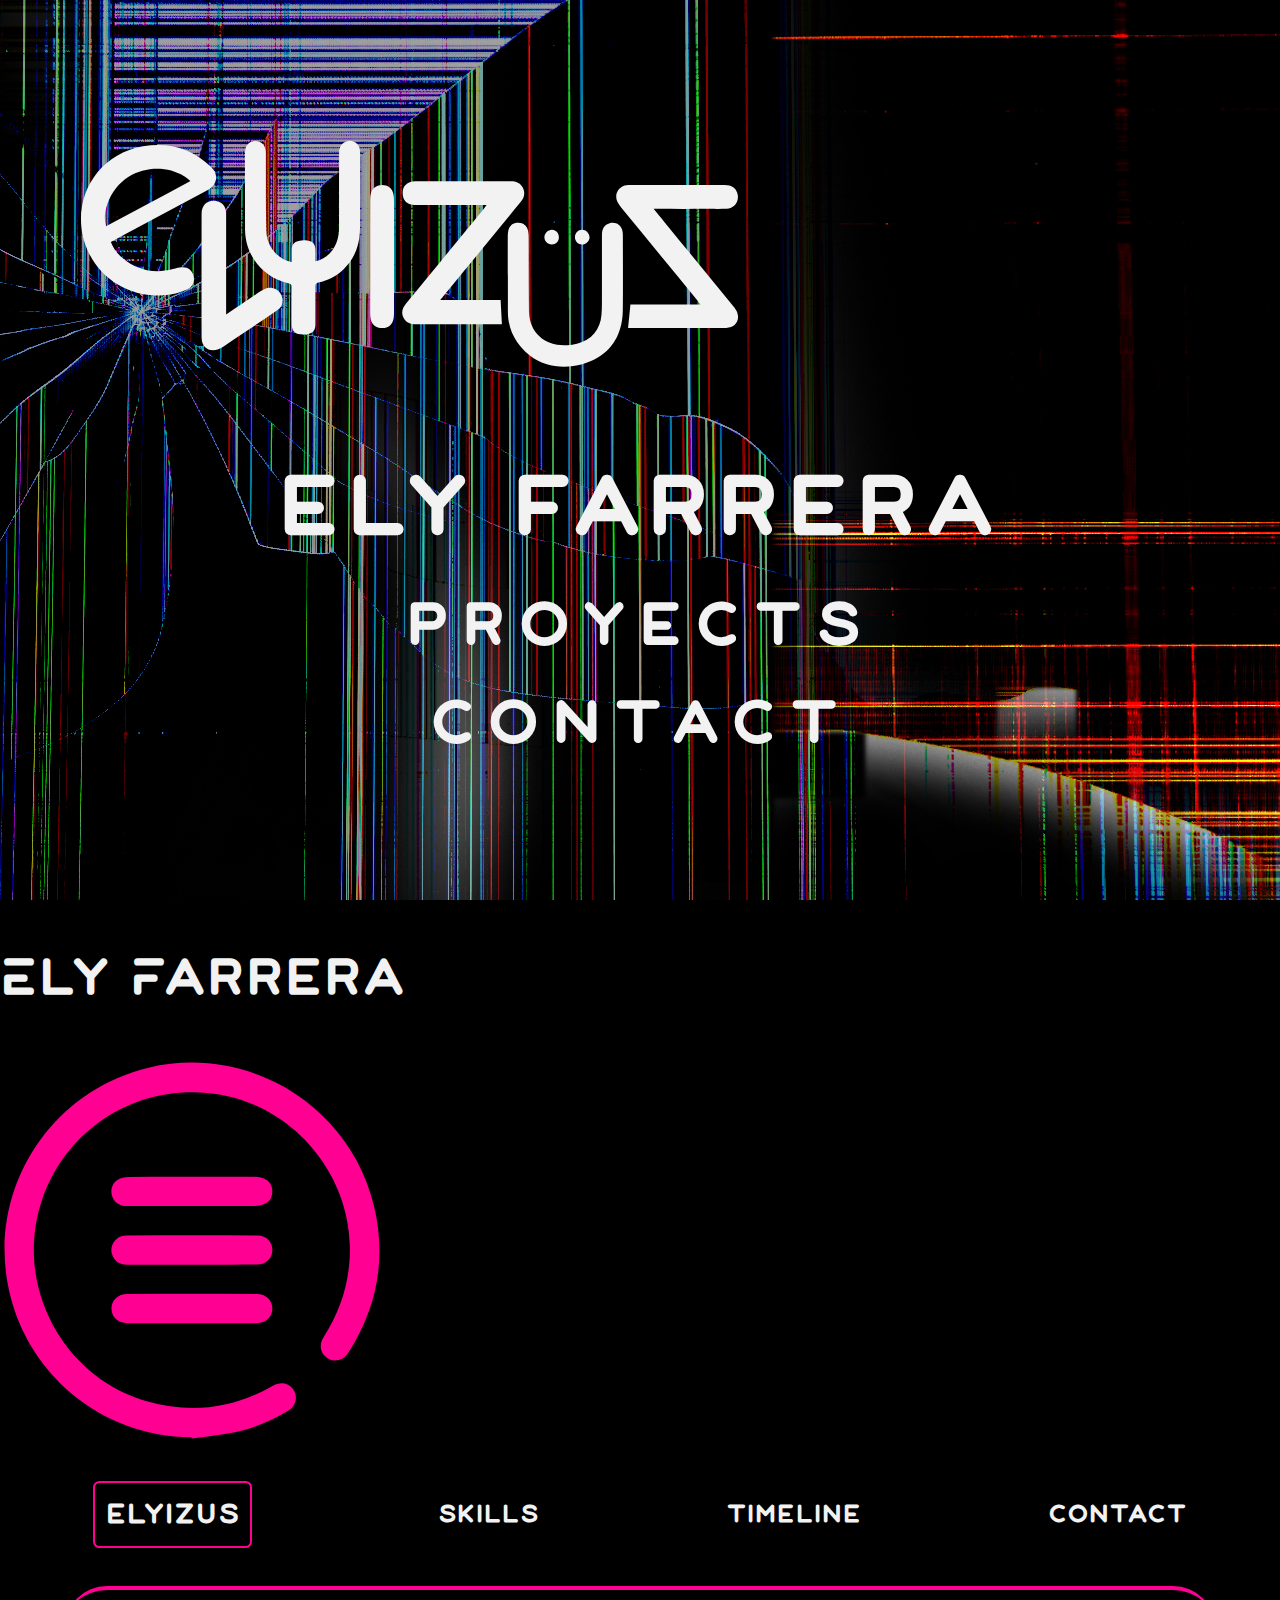
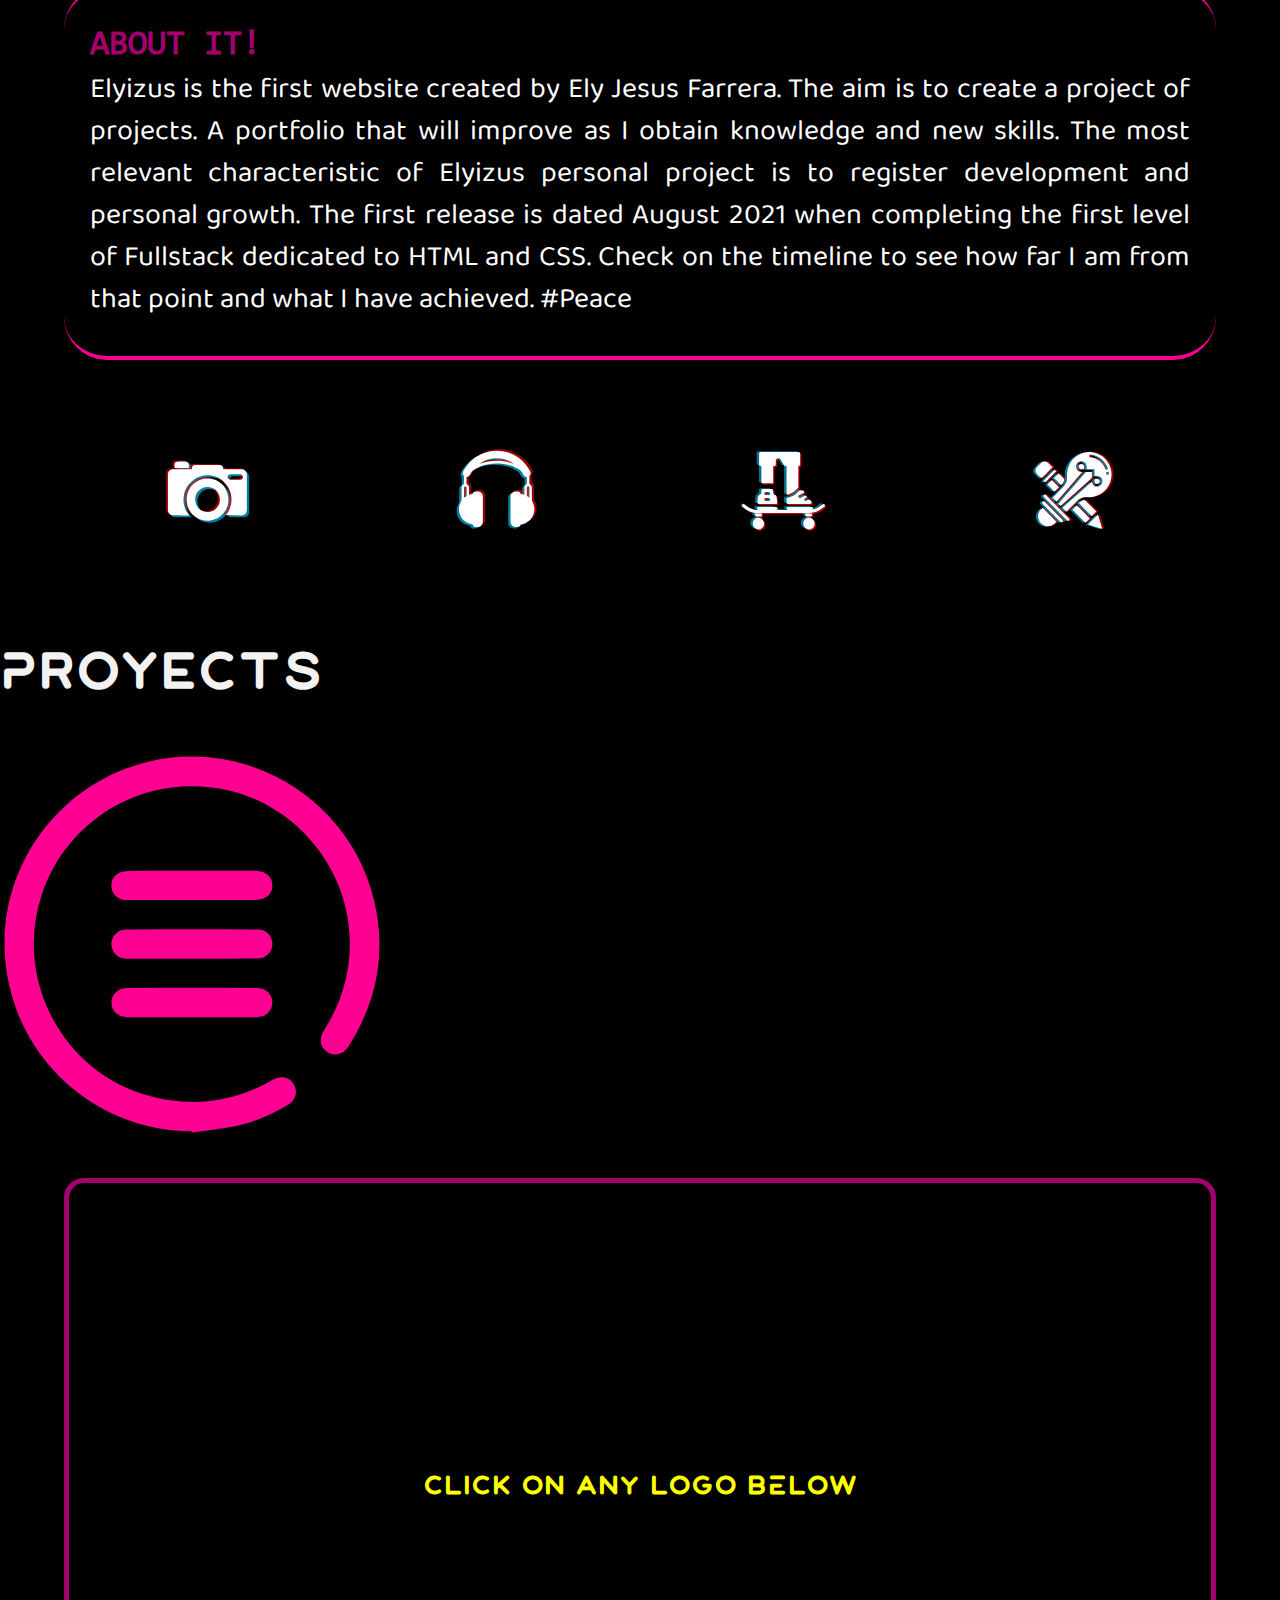
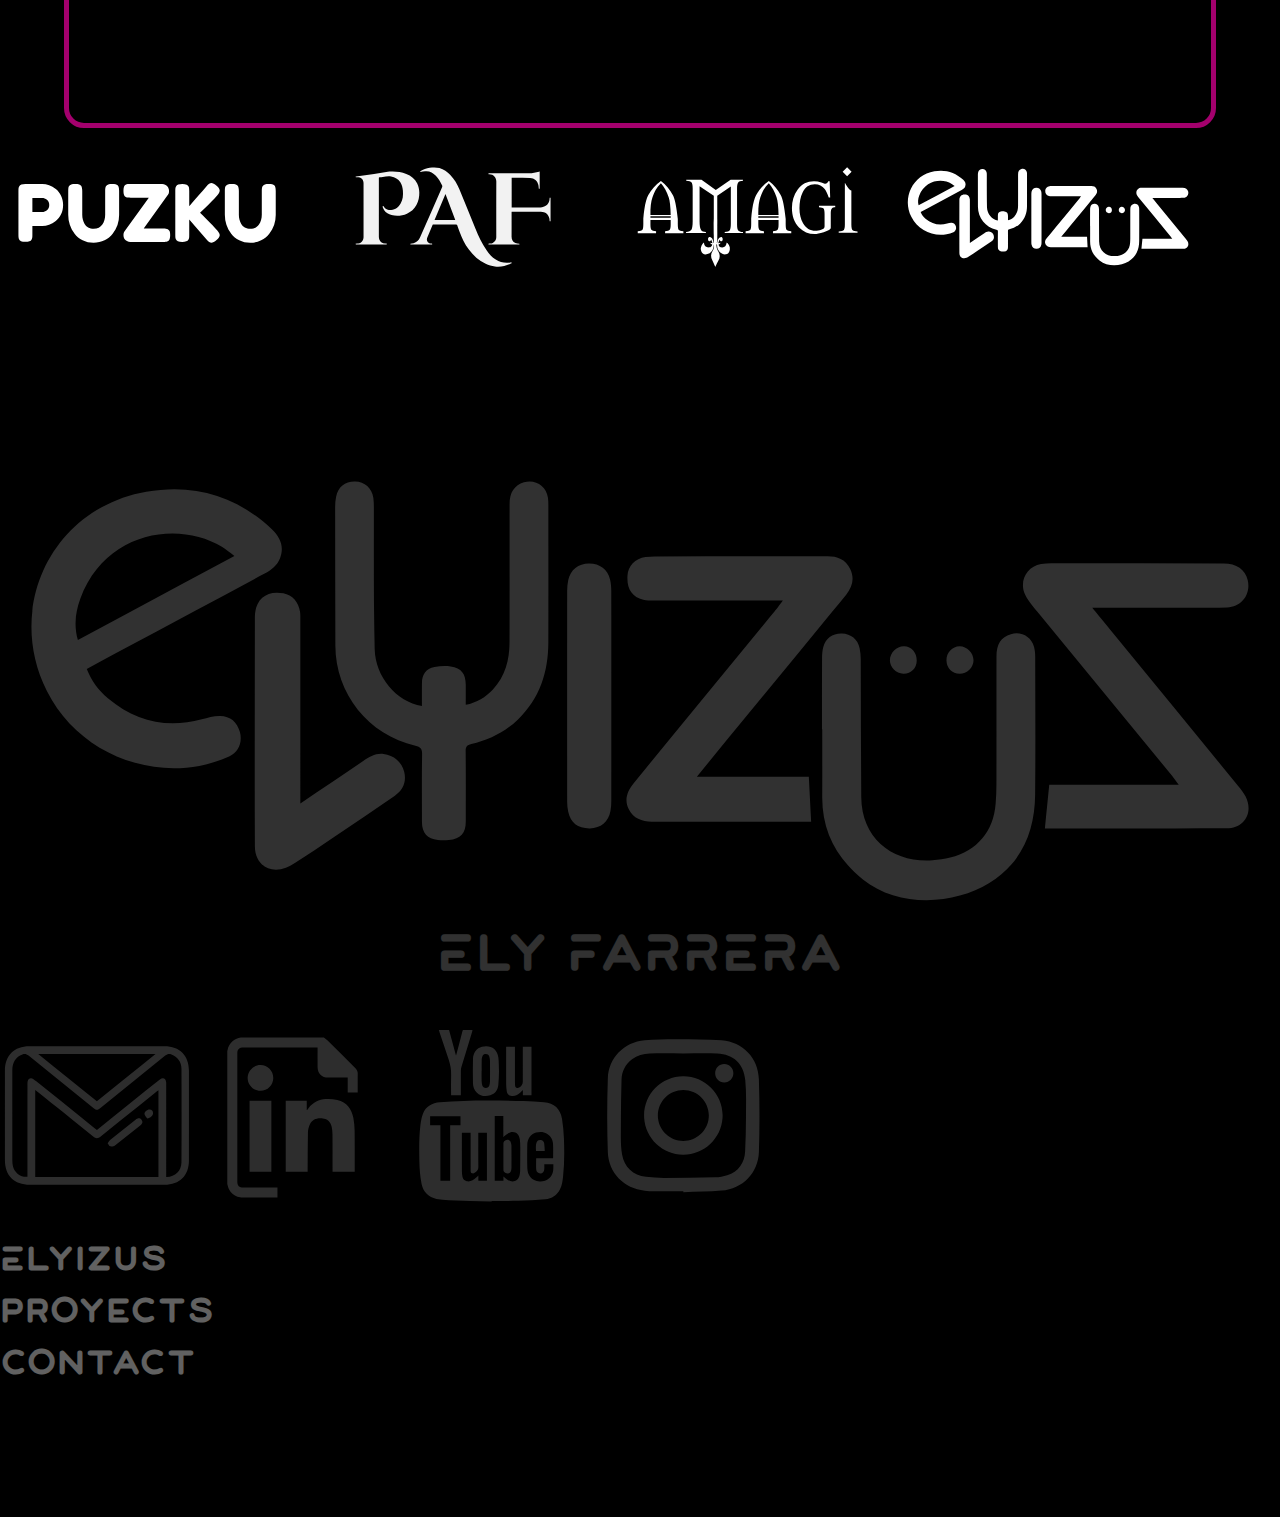
==== commit 789ff3be: "JS Modification limpieza de archivos v1.3" ====
--- a/index.html
+++ b/index.html
@@ -11,7 +11,7 @@
     <link rel="preconnect" href="https://fonts.googleapis.com">
     <link rel="preconnect" href="https://fonts.gstatic.com" crossorigin>
     <!-- CSS PERSONAL-->
-    <link rel="stylesheet" href="/css/indexCss/style.css">
+    <link rel="stylesheet" href="css/indexCss/style.css">
     <!-- GOOGLE FONT-->
     <link rel="preconnect" href="https://fonts.googleapis.com">
     <link rel="preconnect" href="https://fonts.gstatic.com" crossorigin>
@@ -57,7 +57,7 @@
                 <h1>ely farrera</h1>
             </a>
             <li><a class="home--linkA" href="index.html#contC">prOYeCTs</a></li>
-            <li><a class="home--linkA" id="contlinkABtn" href="index.html#contB">CONTaCT</a></li>
+            <li><a class="home--linkA" id="contactHomeUL" href="index.html#contB">CONTaCT</a></li>
         </ul>
         <!---->
     </section>
@@ -165,7 +165,8 @@
         </nav>
         <div class="text-center mainConteinerC">
             <div class="col-10  contDisplay">
-
+                <h2 class="mainConteinerCTitle">Section in construcction</h2>
+                <h3 class="mainConteinerCText">CLICK ON aNY LOGO BELOW</h3>
             </div>
             <div class="row contFooter">
                 <div class="text-center contFooter__combo" id="contFooter__comnboC">
@@ -215,7 +216,7 @@
                             <a class="nav-link" href="index.html#contC">proyects</a>
                         </li>
                         <li class="nav-item">
-                            <a class="nav-link" href="index.html#contB">Contact</a>
+                            <a class="nav-link" id="contactFooter"href="index.html#contB">Contact</a>
                         </li>
                     </ul>
                 </div>
--- a/css/indexCss/style.css
+++ b/css/indexCss/style.css
@@ -47,6 +47,8 @@
           animation-direction: alternate;
   -webkit-animation-delay: 3s;
           animation-delay: 3s;
+  -webkit-transition-timing-function: ease-in-out;
+          transition-timing-function: ease-in-out;
 }
 
 h5 {
@@ -72,7 +74,6 @@
   height: 100vh;
   background-repeat: no-repeat;
   background-attachment: fixed;
-  background-position: center;
   -webkit-animation-name: backgroundTV;
           animation-name: backgroundTV;
   -webkit-animation-duration: 2s;
@@ -83,6 +84,8 @@
           animation-direction: alternate;
   -webkit-animation-delay: 0;
           animation-delay: 0;
+  -webkit-transition-timing-function: ease-in-out;
+          transition-timing-function: ease-in-out;
   background-image: url("../../images/home/tverror3.jpg");
   display: -webkit-box;
   display: -ms-flexbox;
@@ -131,6 +134,8 @@
           animation-direction: alternate;
   -webkit-animation-delay: 2s;
           animation-delay: 2s;
+  -webkit-transition-timing-function: ease-in-out;
+          transition-timing-function: ease-in-out;
 }
 
 .contA .home__ul li {
@@ -149,7 +154,9 @@
           animation-direction: alternate;
   -webkit-animation-delay: 3s;
           animation-delay: 3s;
-  font-family: "consola";
+  -webkit-transition-timing-function: ease-in-out;
+          transition-timing-function: ease-in-out;
+  font-family: "patron";
   font-size: 1.5em;
   font-weight: bold;
   text-decoration: none;
@@ -157,37 +164,11 @@
 }
 
 .contA .home__ul li .home--linkA:hover {
-  font-family: "consola";
+  font-family: "patron";
   font-size: 1.5em;
   font-weight: bold;
   text-decoration: none;
-  color: #6f00ff;
-}
-
-.contA #logoBlue {
-  -webkit-animation-name: logoBlue;
-          animation-name: logoBlue;
-  -webkit-animation-duration: 5s;
-          animation-duration: 5s;
-  -webkit-animation-iteration-count: infinite;
-          animation-iteration-count: infinite;
-  -webkit-animation-direction: alternate;
-          animation-direction: alternate;
-  -webkit-animation-delay: 0;
-          animation-delay: 0;
-}
-
-.contA #logoRed {
-  -webkit-animation-name: logoRed;
-          animation-name: logoRed;
-  -webkit-animation-duration: 5s;
-          animation-duration: 5s;
-  -webkit-animation-iteration-count: infinite;
-          animation-iteration-count: infinite;
-  -webkit-animation-direction: alternate;
-          animation-direction: alternate;
-  -webkit-animation-delay: 0;
-          animation-delay: 0;
+  color: var(--colorSecondary);
 }
 
 /*-----------------------------------------------------------------contA*/
@@ -217,6 +198,8 @@
           animation-direction: alternate;
   -webkit-animation-delay: 2s;
           animation-delay: 2s;
+  -webkit-transition-timing-function: ease-in-out;
+          transition-timing-function: ease-in-out;
 }
 
 .contB nav .contB__NAV__sideB {
@@ -295,6 +278,8 @@
           animation-direction: alternate;
   -webkit-animation-delay: 0;
           animation-delay: 0;
+  -webkit-transition-timing-function: ease-in-out;
+          transition-timing-function: ease-in-out;
 }
 
 .contB .contDisplay {
@@ -321,6 +306,8 @@
           animation-direction: alternate;
   -webkit-animation-delay: 0;
           animation-delay: 0;
+  -webkit-transition-timing-function: ease-in-out;
+          transition-timing-function: ease-in-out;
 }
 
 .contB .contDisplay .contDisplay--Article {
@@ -424,6 +411,8 @@
           animation-direction: alternate;
   -webkit-animation-delay: 2s;
           animation-delay: 2s;
+  -webkit-transition-timing-function: ease-in-out;
+          transition-timing-function: ease-in-out;
 }
 
 .contC nav .contC__NAV__sideB {
@@ -450,6 +439,47 @@
   background-size: 100%;
   background-attachment: fixed;
   background-position: center;
+  display: -webkit-box;
+  display: -ms-flexbox;
+  display: flex;
+  -webkit-box-orient: vertical;
+  -webkit-box-direction: normal;
+      -ms-flex-direction: column;
+          flex-direction: column;
+  -webkit-box-pack: center;
+      -ms-flex-pack: center;
+          justify-content: center;
+  -webkit-box-align: center;
+      -ms-flex-align: center;
+          align-items: center;
+}
+
+.contC .mainConteinerC .contDisplay .mainConteinerCTitle {
+  font-family: "patron";
+  font-size: 2.5em;
+  font-weight: bolder;
+  text-decoration: none;
+  color: #000;
+  -webkit-animation-name: glitchText;
+          animation-name: glitchText;
+  -webkit-animation-duration: 2s;
+          animation-duration: 2s;
+  -webkit-animation-iteration-count: infinite;
+          animation-iteration-count: infinite;
+  -webkit-animation-direction: alternate;
+          animation-direction: alternate;
+  -webkit-animation-delay: 3s;
+          animation-delay: 3s;
+  -webkit-transition-timing-function: ease-in-out;
+          transition-timing-function: ease-in-out;
+}
+
+.contC .mainConteinerC .contDisplay .mainConteinerCText {
+  font-family: "patron";
+  font-size: 1.5em;
+  font-weight: bolder;
+  text-decoration: none;
+  color: yellow;
 }
 
 .contC .mainConteinerC .contFooter {
@@ -475,6 +505,8 @@
           animation-direction: alternate;
   -webkit-animation-delay: 0;
           animation-delay: 0;
+  -webkit-transition-timing-function: ease-in-out;
+          transition-timing-function: ease-in-out;
 }
 
 /*-----------------------------------------------------------------contC*/
@@ -623,22 +655,11 @@
     text-decoration: none;
     color: var(--colorSecondary);
   }
-  .contA {
-    -webkit-animation-name: backgroundTV;
-            animation-name: backgroundTV;
-    -webkit-animation-duration: 2s;
-            animation-duration: 2s;
-    -webkit-animation-iteration-count: 2;
-            animation-iteration-count: 2;
-    -webkit-animation-direction: alternate;
-            animation-direction: alternate;
-    -webkit-animation-delay: 0;
-            animation-delay: 0;
-  }
-  .contA .contA__image--logo {
+  .contA .contA__image {
+    width: 90%;
+  }
+  .contA .contA__image .contA__image--logo {
     width: 80%;
-    top: 150px;
-    left: 80px;
   }
   .contA .home__ul li {
     margin-top: 1%;
@@ -656,7 +677,7 @@
     font-size: 2em;
     font-weight: bold;
     text-decoration: none;
-    color: var(--colorPrimary);
+    color: var(--colorSecondary);
   }
   .contB nav .contB__NAV__sideA {
     margin-top: 7%;
@@ -728,7 +749,7 @@
     margin-top: 7%;
   }
   .contC nav .contC__NAV__sideB .contC__NAV__sideB--img {
-    width: 50%;
+    width: 65%;
   }
   .contC .mainConteinerC {
     margin-top: 6%;
@@ -791,11 +812,6 @@
     background-attachment: fixed;
     background-position: center;
   }
-  .contA .contA__image--logo {
-    width: 70%;
-    top: 150px;
-    left: 120px;
-  }
   .contA .home__ul li {
     margin-top: 1%;
   }
@@ -812,7 +828,7 @@
     font-size: 2.5em;
     font-weight: bold;
     text-decoration: none;
-    color: var(--colorPrimary);
+    color: var(--colorSecondary);
   }
   .contB nav .contB__NAV__sideA {
     margin-top: 6%;
@@ -884,7 +900,7 @@
     margin-top: 5%;
   }
   .contC nav .contC__NAV__sideB .contC__NAV__sideB--img {
-    width: 40%;
+    width: 50%;
   }
   .contC .mainConteinerC {
     margin-top: 3%;
@@ -961,21 +977,7 @@
     color: var(--colorSecondary);
   }
   .contA {
-    -webkit-animation-name: backgroundTV;
-            animation-name: backgroundTV;
-    -webkit-animation-duration: 2s;
-            animation-duration: 2s;
-    -webkit-animation-iteration-count: 2;
-            animation-iteration-count: 2;
-    -webkit-animation-direction: alternate;
-            animation-direction: alternate;
-    -webkit-animation-delay: 0;
-            animation-delay: 0;
-  }
-  .contA .contA__image--logo {
-    width: 60%;
-    top: 150px;
-    left: 210px;
+    background-position: center;
   }
   .contA .home__ul li {
     margin-top: 1%;
@@ -993,7 +995,7 @@
     font-size: 3em;
     font-weight: bold;
     text-decoration: none;
-    color: var(--colorPrimary);
+    color: var(--colorSecondary);
   }
   .contB nav .contB__NAV__sideA {
     margin-top: 6%;
@@ -1058,7 +1060,7 @@
     margin-top: 6%;
   }
   .contC nav .contC__NAV__sideB .contC__NAV__sideB--img {
-    width: 30%;
+    width: 40%;
   }
   .contC .mainConteinerC {
     margin-top: 4%;
@@ -1124,22 +1126,11 @@
     text-decoration: none;
     color: var(--colorSecondary);
   }
-  .contA {
-    -webkit-animation-name: backgroundTV;
-            animation-name: backgroundTV;
-    -webkit-animation-duration: 2s;
-            animation-duration: 2s;
-    -webkit-animation-iteration-count: 2;
-            animation-iteration-count: 2;
-    -webkit-animation-direction: alternate;
-            animation-direction: alternate;
-    -webkit-animation-delay: 0;
-            animation-delay: 0;
-  }
-  .contA .contA__image--logo {
-    width: 50%;
-    top: 150px;
-    left: 460px;
+  .contA .contA__image {
+    width: 90%;
+  }
+  .contA .contA__image .contA__image--logo {
+    width: 60%;
   }
   .contA .home__ul li {
     margin-top: 1%;
@@ -1157,7 +1148,7 @@
     font-size: 3.5em;
     font-weight: bold;
     text-decoration: none;
-    color: var(--colorPrimary);
+    color: var(--colorSecondary);
   }
   .contB nav .contB__NAV__sideA {
     margin-top: 3%;
@@ -1232,7 +1223,7 @@
     margin-top: 3%;
   }
   .contC nav .contC__NAV__sideB .contC__NAV__sideB--img {
-    width: 25%;
+    width: 30%;
   }
   .contC .mainConteinerC {
     margin-top: 3%;
@@ -1462,6 +1453,36 @@
   }
 }
 
+@-webkit-keyframes float {
+  0% {
+    -webkit-transform: translatey(-25px);
+            transform: translatey(-25px);
+  }
+  50% {
+    -webkit-transform: translatey(0px);
+            transform: translatey(0px);
+  }
+  100% {
+    -webkit-transform: translatey(25px);
+            transform: translatey(25px);
+  }
+}
+
+@keyframes float {
+  0% {
+    -webkit-transform: translatey(-25px);
+            transform: translatey(-25px);
+  }
+  50% {
+    -webkit-transform: translatey(0px);
+            transform: translatey(0px);
+  }
+  100% {
+    -webkit-transform: translatey(25px);
+            transform: translatey(25px);
+  }
+}
+
 @-webkit-keyframes blackBackground {
   from {
     background-color: #fff;
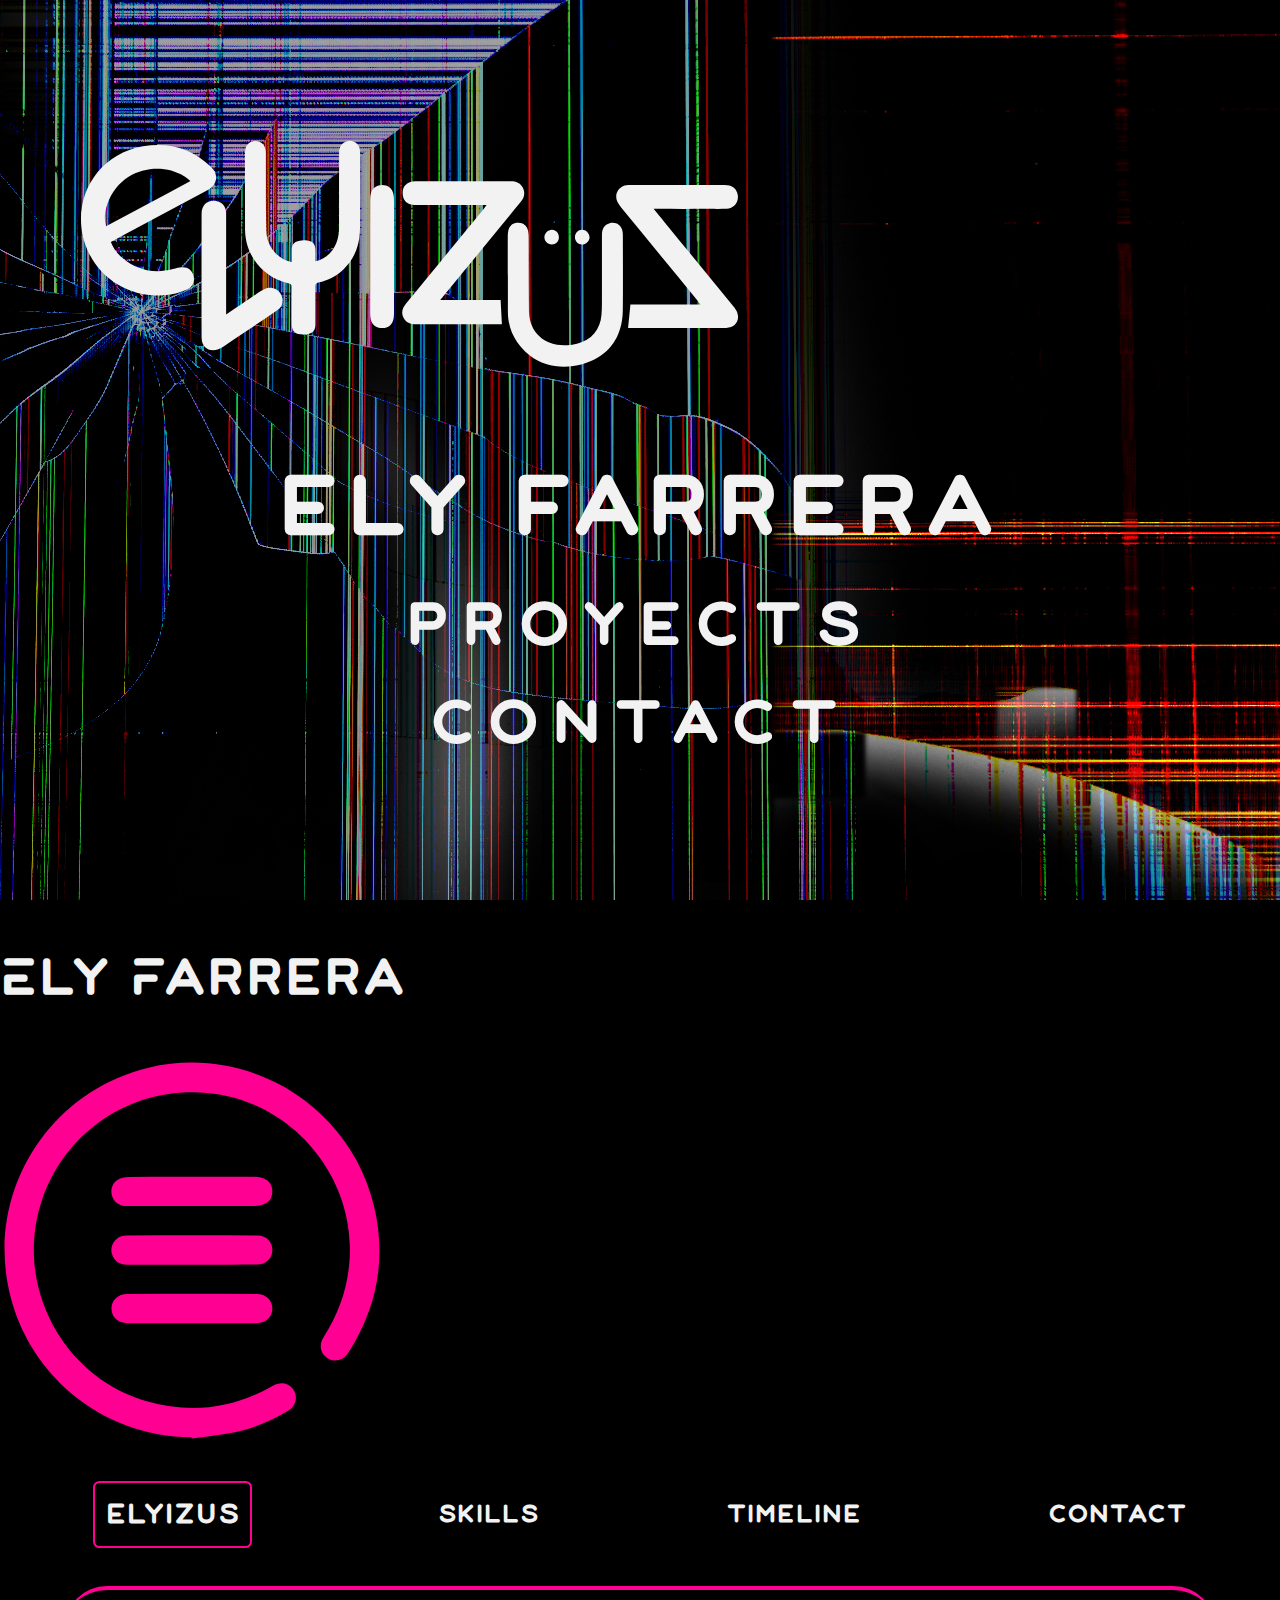
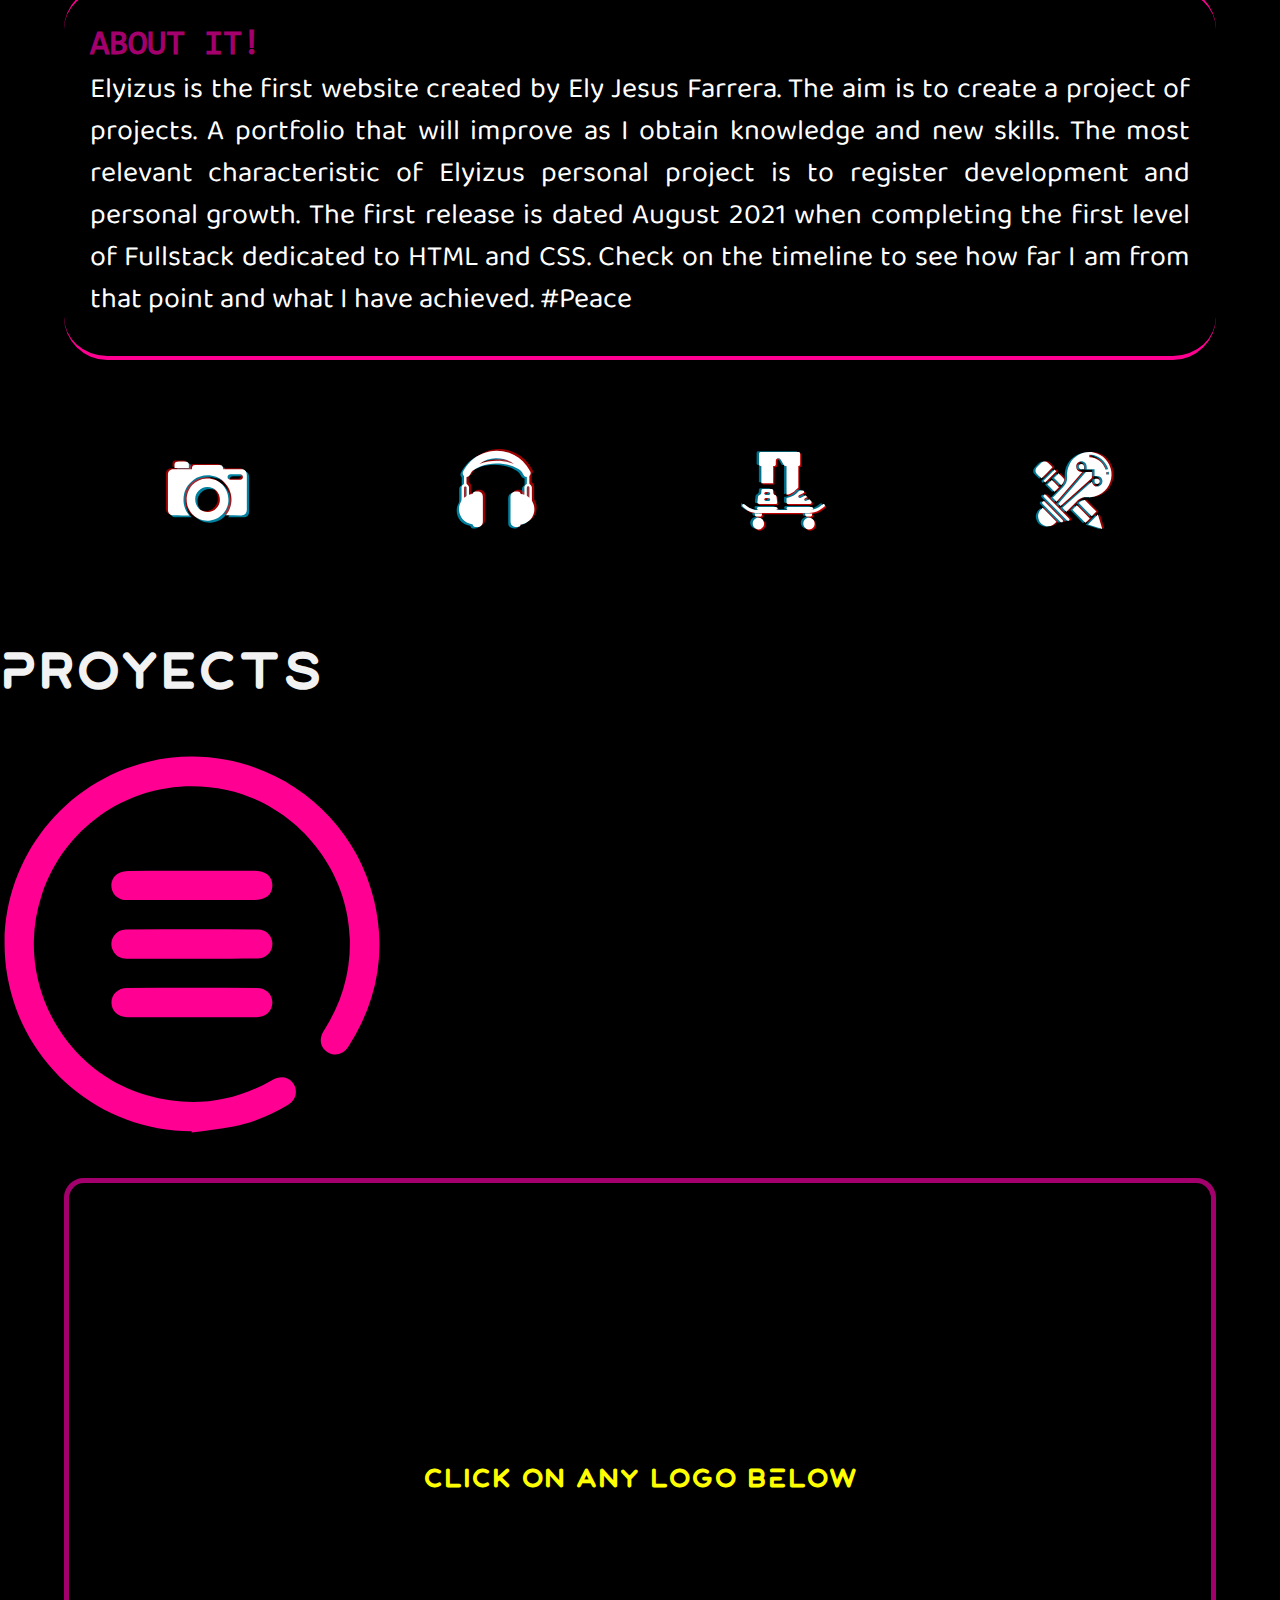
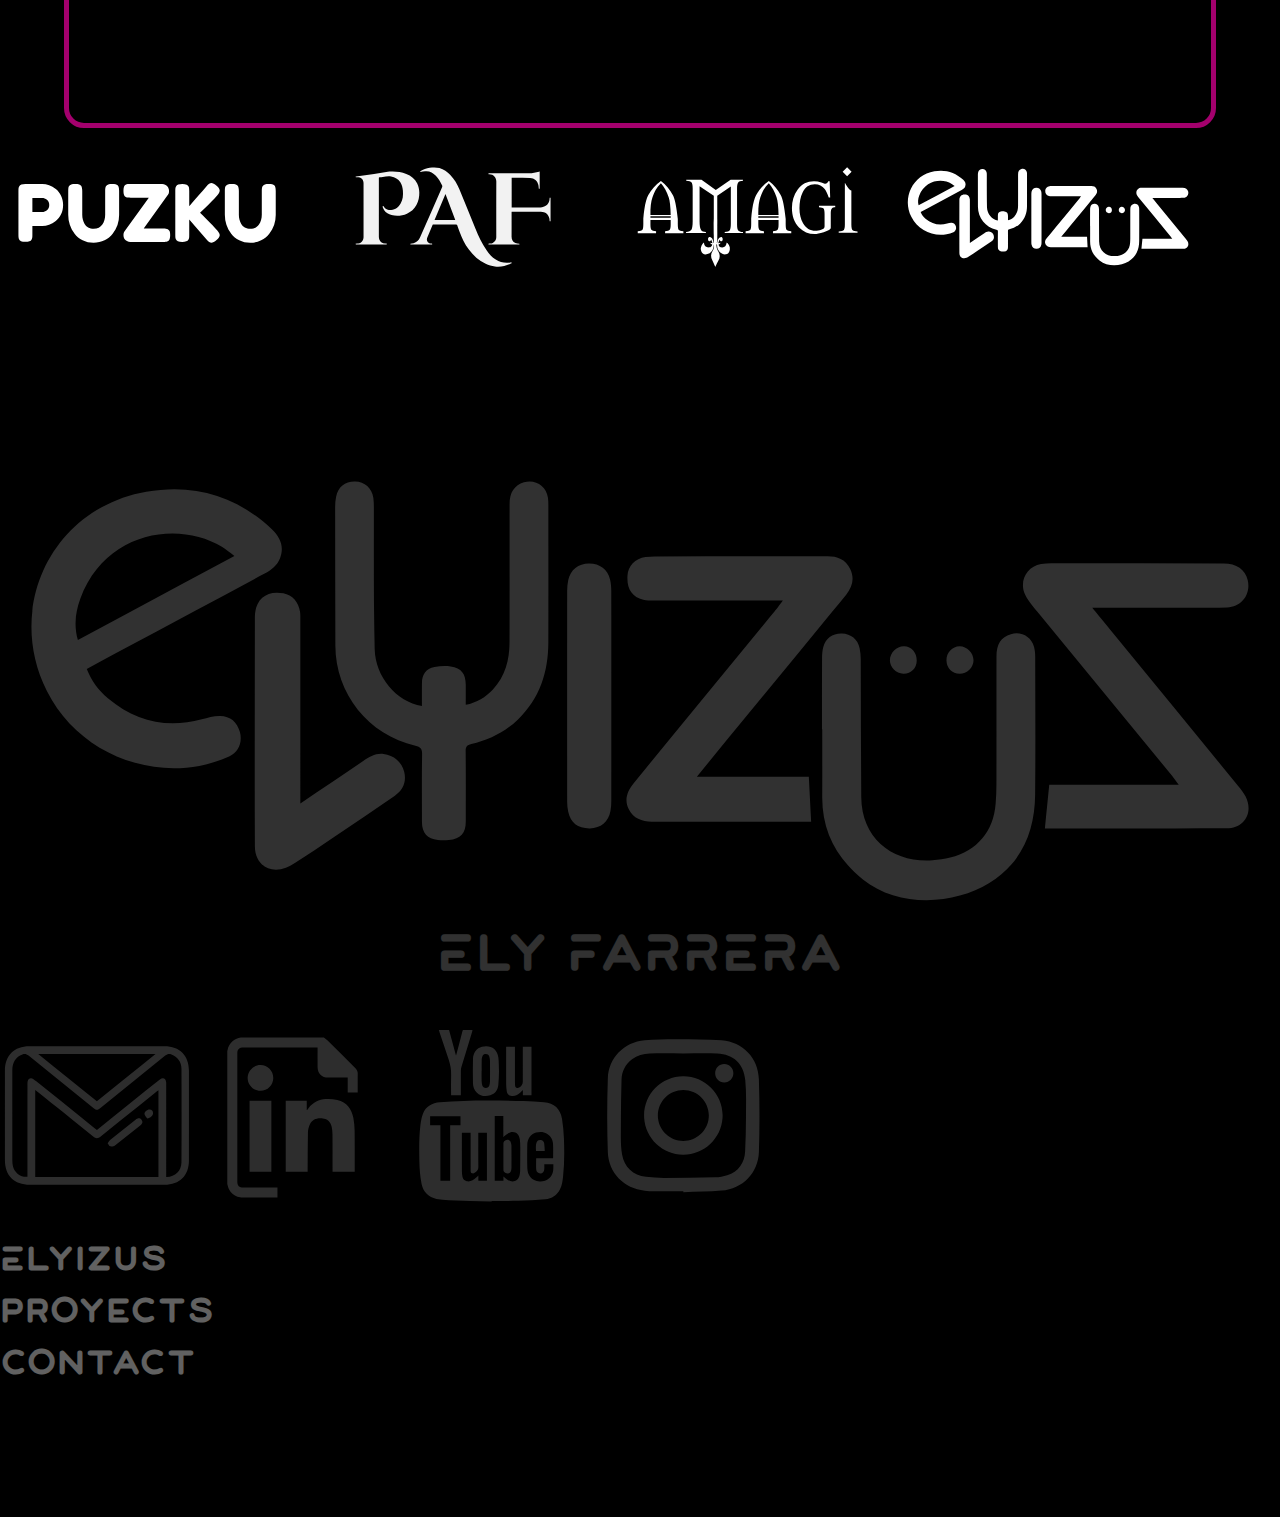
==== commit 633da841: "JS Modification limpieza de archivos v1.4" ====
--- a/index.html
+++ b/index.html
@@ -165,7 +165,7 @@
         </nav>
         <div class="text-center mainConteinerC">
             <div class="col-10  contDisplay">
-                <h2 class="mainConteinerCTitle">Section in construcction</h2>
+                <h2 class="mainConteinerCTitle">COMING SOON</h2>
                 <h3 class="mainConteinerCText">CLICK ON aNY LOGO BELOW</h3>
             </div>
             <div class="row contFooter">
--- a/css/indexCss/style.css
+++ b/css/indexCss/style.css
@@ -456,7 +456,7 @@
 
 .contC .mainConteinerC .contDisplay .mainConteinerCTitle {
   font-family: "patron";
-  font-size: 2.5em;
+  font-size: 2em;
   font-weight: bolder;
   text-decoration: none;
   color: #000;
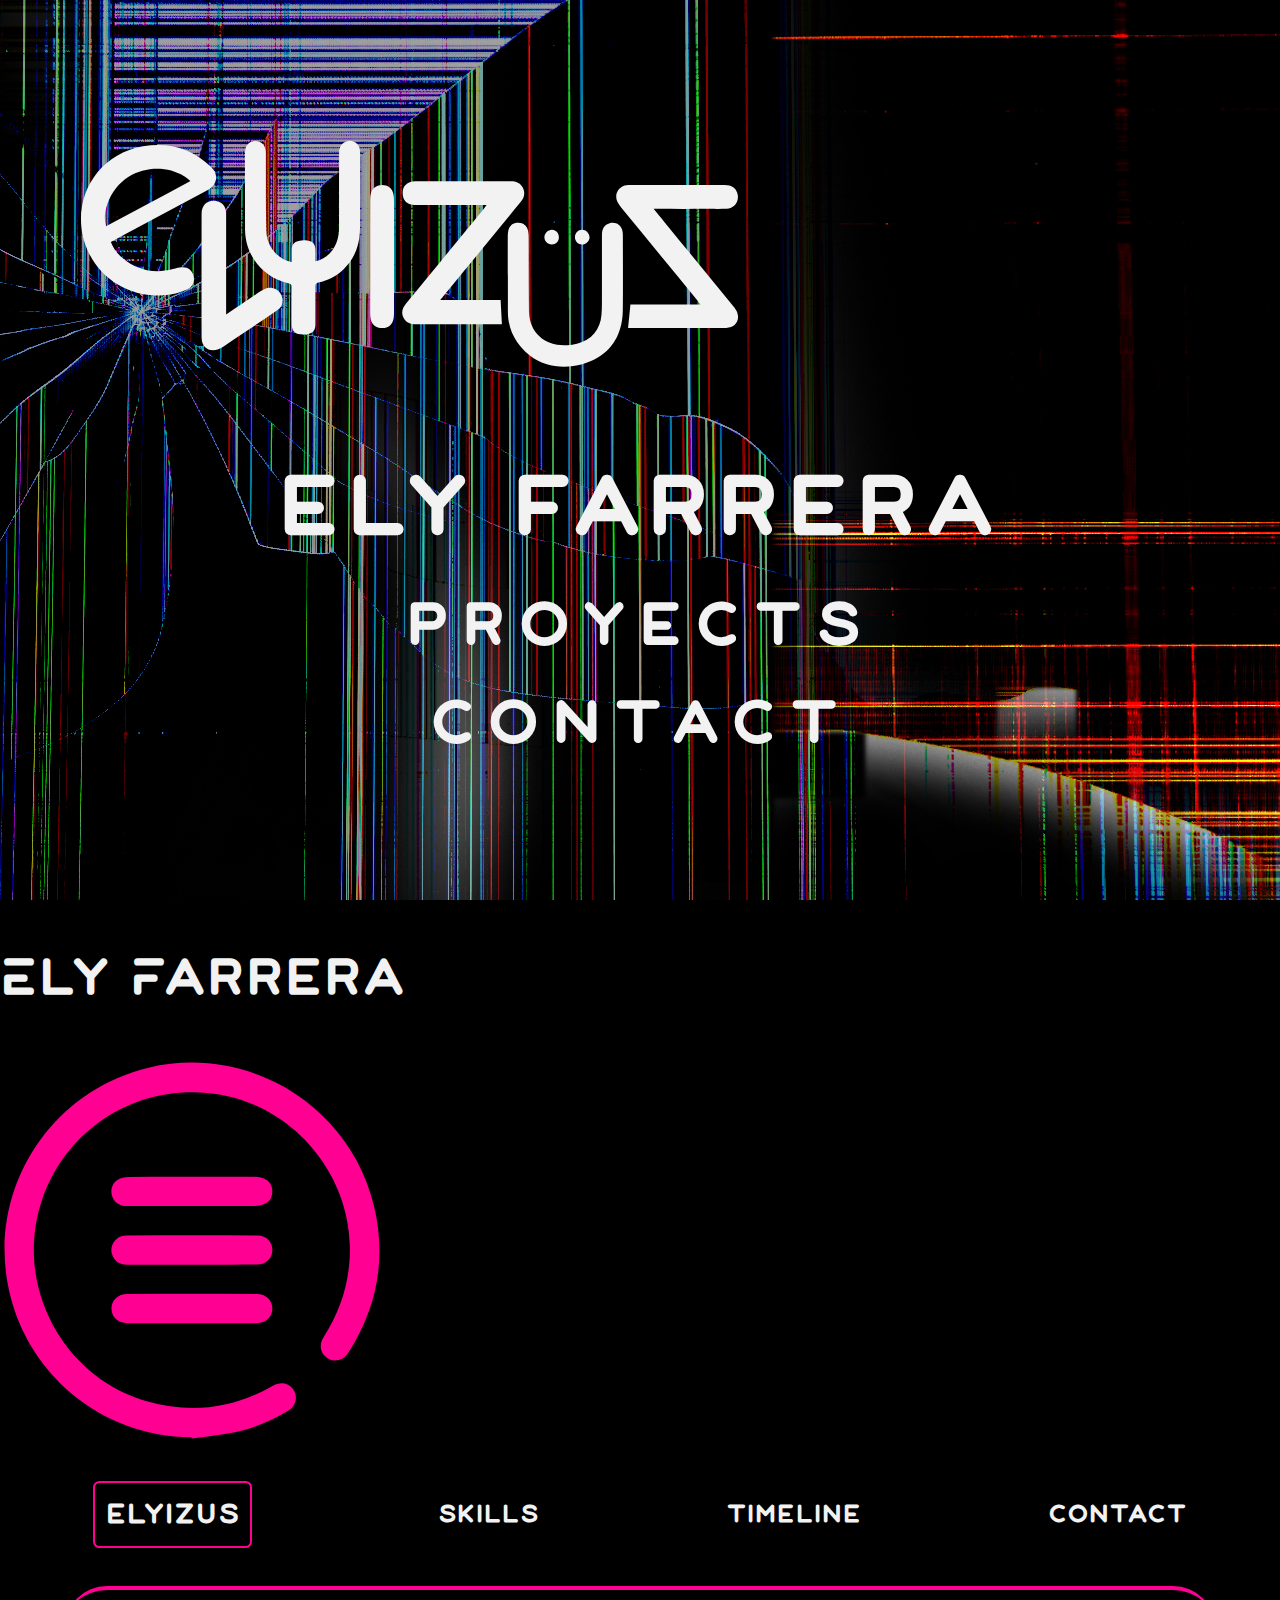
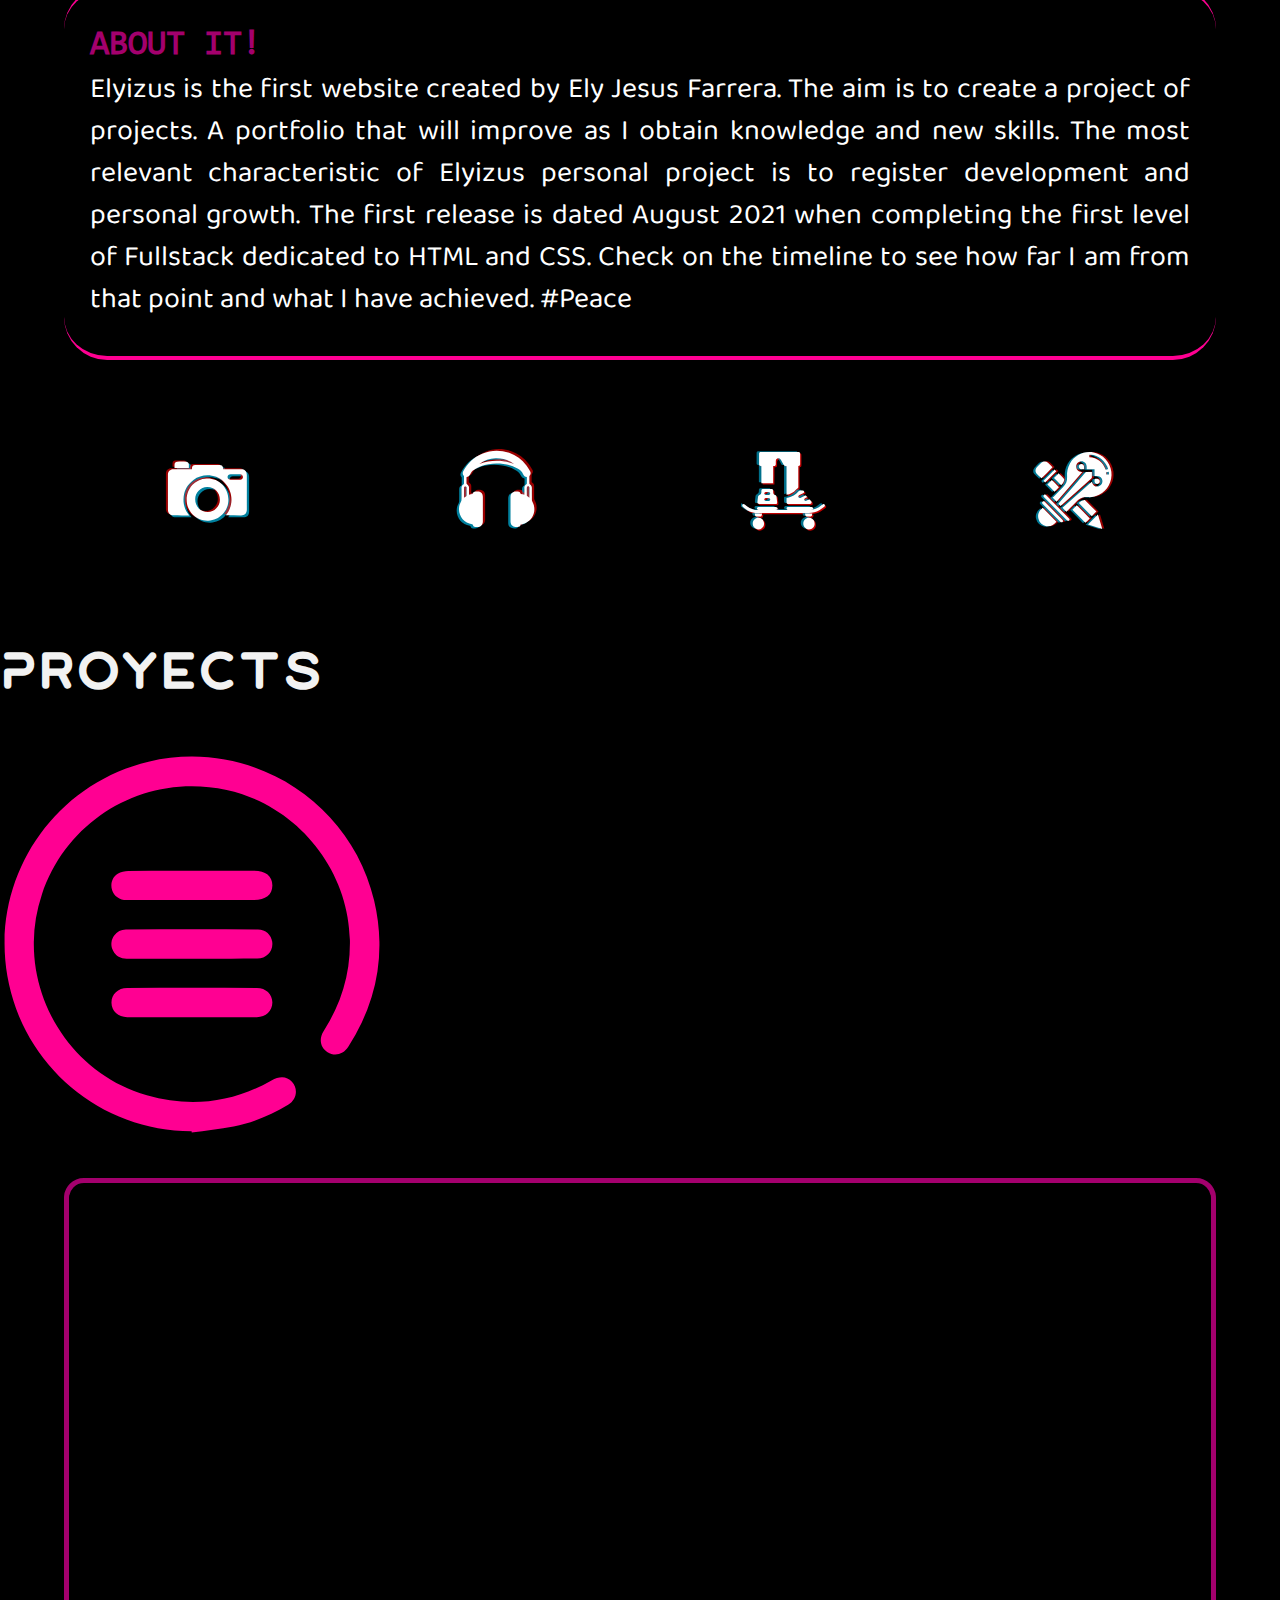
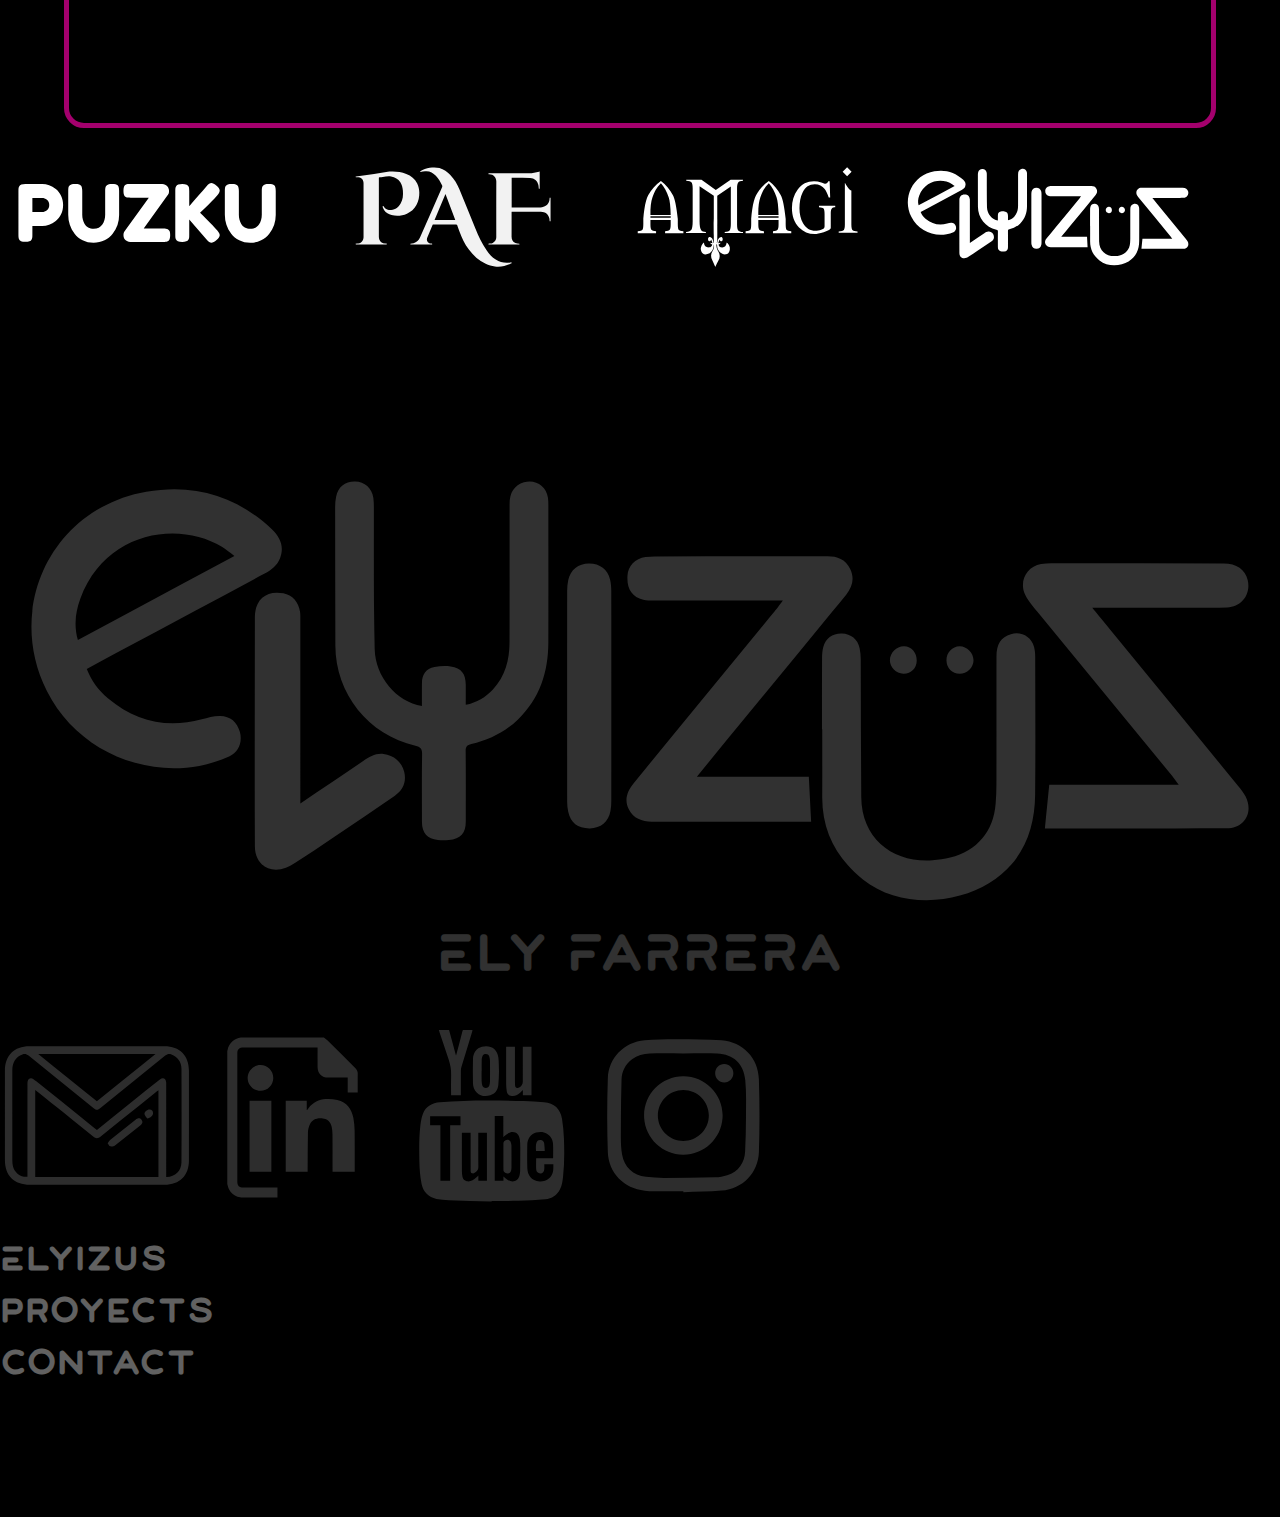
==== commit 814cd263: "Entrega 4" ====
--- a/index.html
+++ b/index.html
@@ -165,8 +165,7 @@
         </nav>
         <div class="text-center mainConteinerC">
             <div class="col-10  contDisplay">
-                <h2 class="mainConteinerCTitle">COMING SOON</h2>
-                <h3 class="mainConteinerCText">CLICK ON aNY LOGO BELOW</h3>
+                <iframe style="border:none" width="100%" height="100%" src="https://whimsical.com/embed/BBsBS29ntd5BHoDa9iAHgr"></iframe>
             </div>
             <div class="row contFooter">
                 <div class="text-center contFooter__combo" id="contFooter__comnboC">
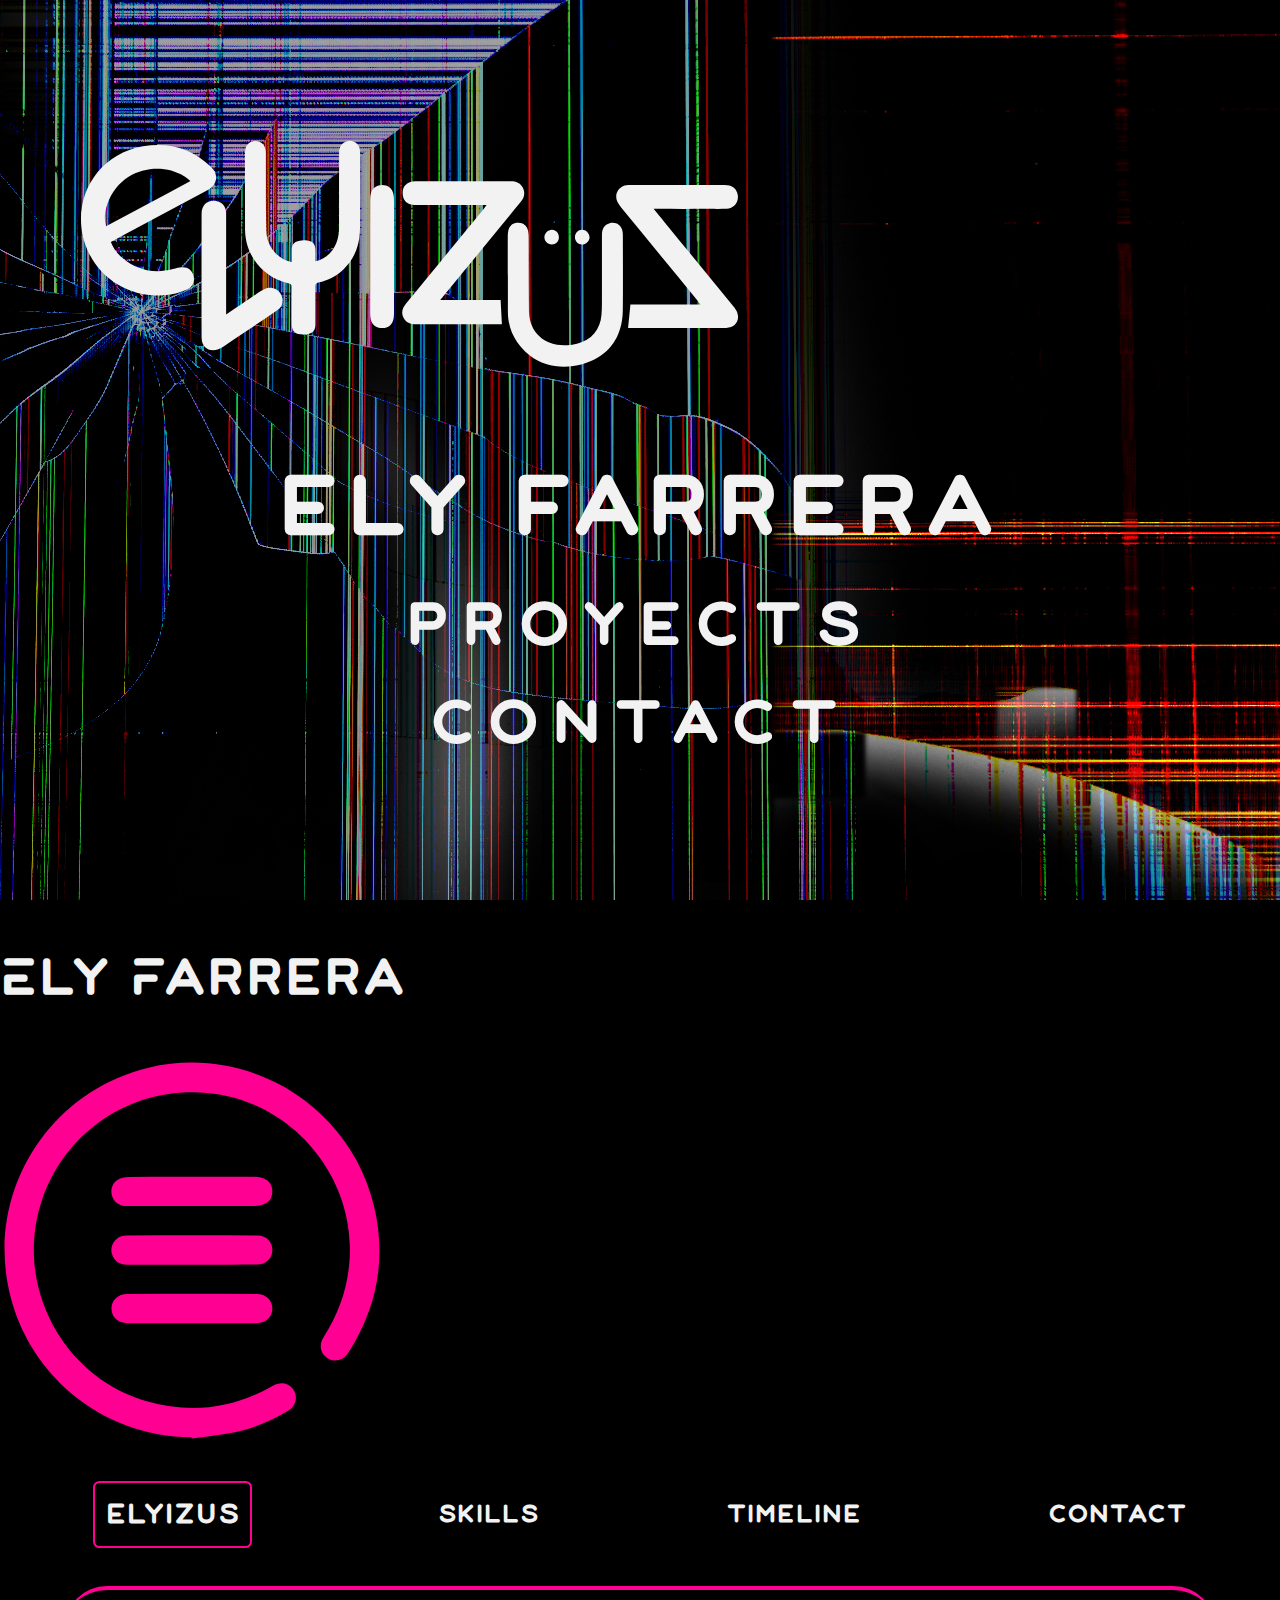
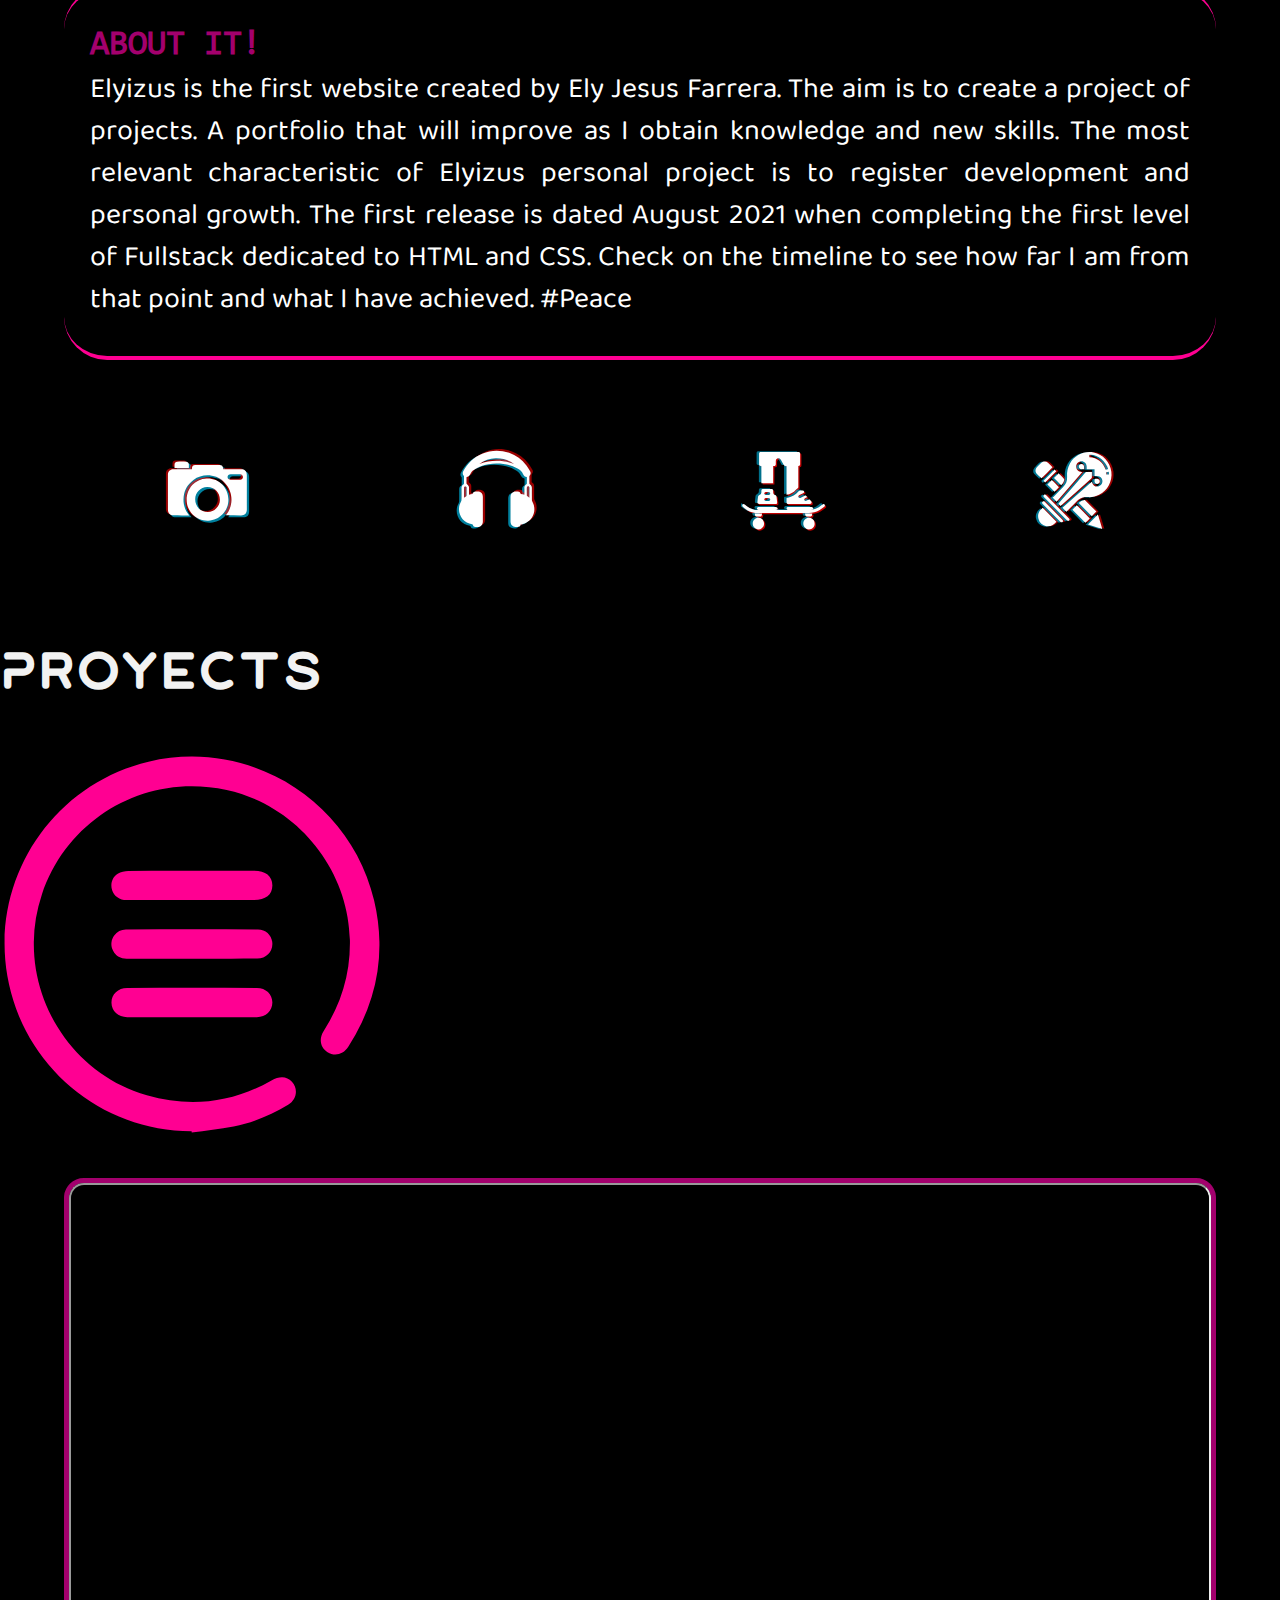
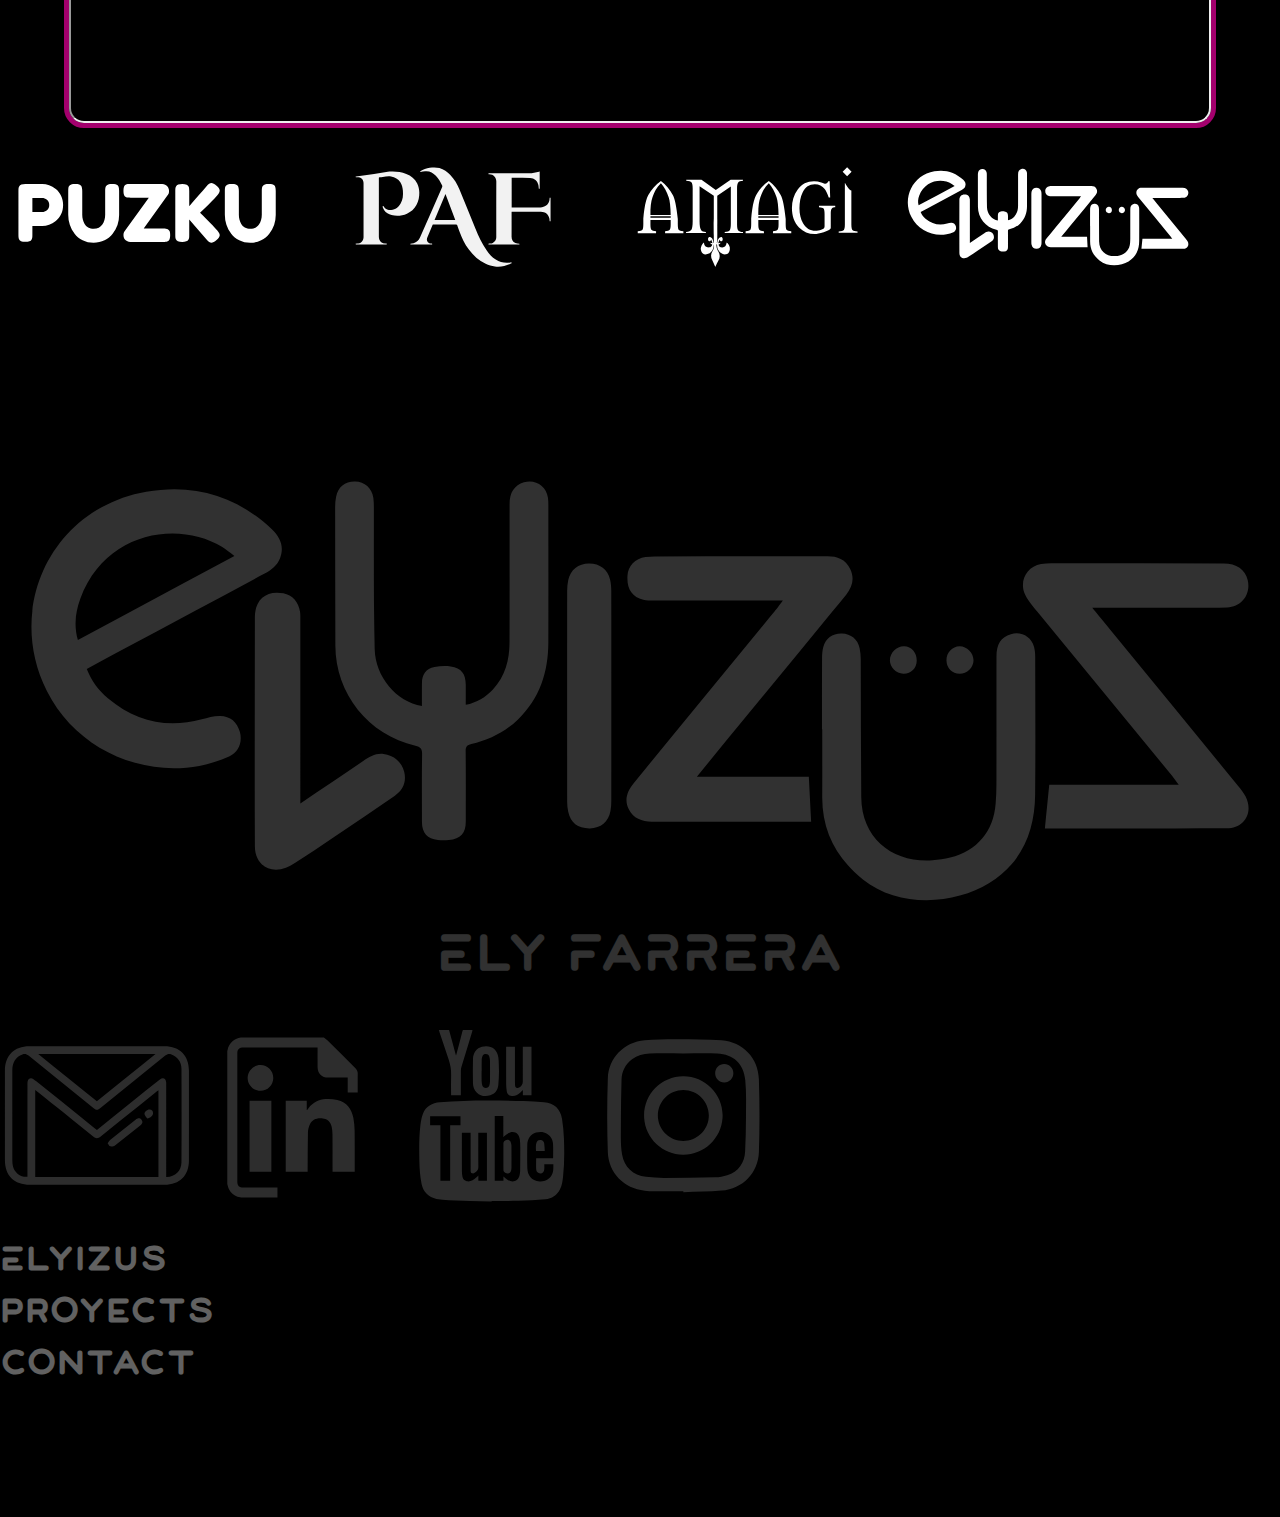
==== commit 71eb10d8: "Entrega 4 V2 28.7" ====
--- a/index.html
+++ b/index.html
@@ -165,7 +165,7 @@
         </nav>
         <div class="text-center mainConteinerC">
             <div class="col-10  contDisplay">
-                <iframe style="border:none" width="100%" height="100%" src="https://whimsical.com/embed/BBsBS29ntd5BHoDa9iAHgr"></iframe>
+                <iframe class="iframeC" src="https://whimsical.com/embed/BBsBS29ntd5BHoDa9iAHgr"></iframe>
             </div>
             <div class="row contFooter">
                 <div class="text-center contFooter__combo" id="contFooter__comnboC">
--- a/css/indexCss/style.css
+++ b/css/indexCss/style.css
@@ -452,34 +452,19 @@
   -webkit-box-align: center;
       -ms-flex-align: center;
           align-items: center;
-}
-
-.contC .mainConteinerC .contDisplay .mainConteinerCTitle {
-  font-family: "patron";
-  font-size: 2em;
-  font-weight: bolder;
-  text-decoration: none;
-  color: #000;
-  -webkit-animation-name: glitchText;
-          animation-name: glitchText;
-  -webkit-animation-duration: 2s;
-          animation-duration: 2s;
-  -webkit-animation-iteration-count: infinite;
-          animation-iteration-count: infinite;
-  -webkit-animation-direction: alternate;
-          animation-direction: alternate;
-  -webkit-animation-delay: 3s;
-          animation-delay: 3s;
-  -webkit-transition-timing-function: ease-in-out;
-          transition-timing-function: ease-in-out;
-}
-
-.contC .mainConteinerC .contDisplay .mainConteinerCText {
-  font-family: "patron";
-  font-size: 1.5em;
-  font-weight: bolder;
-  text-decoration: none;
-  color: yellow;
+  /*   .mainConteinerCTitle{
+                @include font("patron", 2em, bolder,#000);
+                @include animation(glitchText, 2s, alternate, infinite, 3s);
+            }
+            .mainConteinerCText{
+                @include font("patron", 1.5em, bolder,yellow);
+            }*/
+}
+
+.contC .mainConteinerC .contDisplay .iframeC {
+  border-radius: 15px;
+  width: 100%;
+  height: 100%;
 }
 
 .contC .mainConteinerC .contFooter {
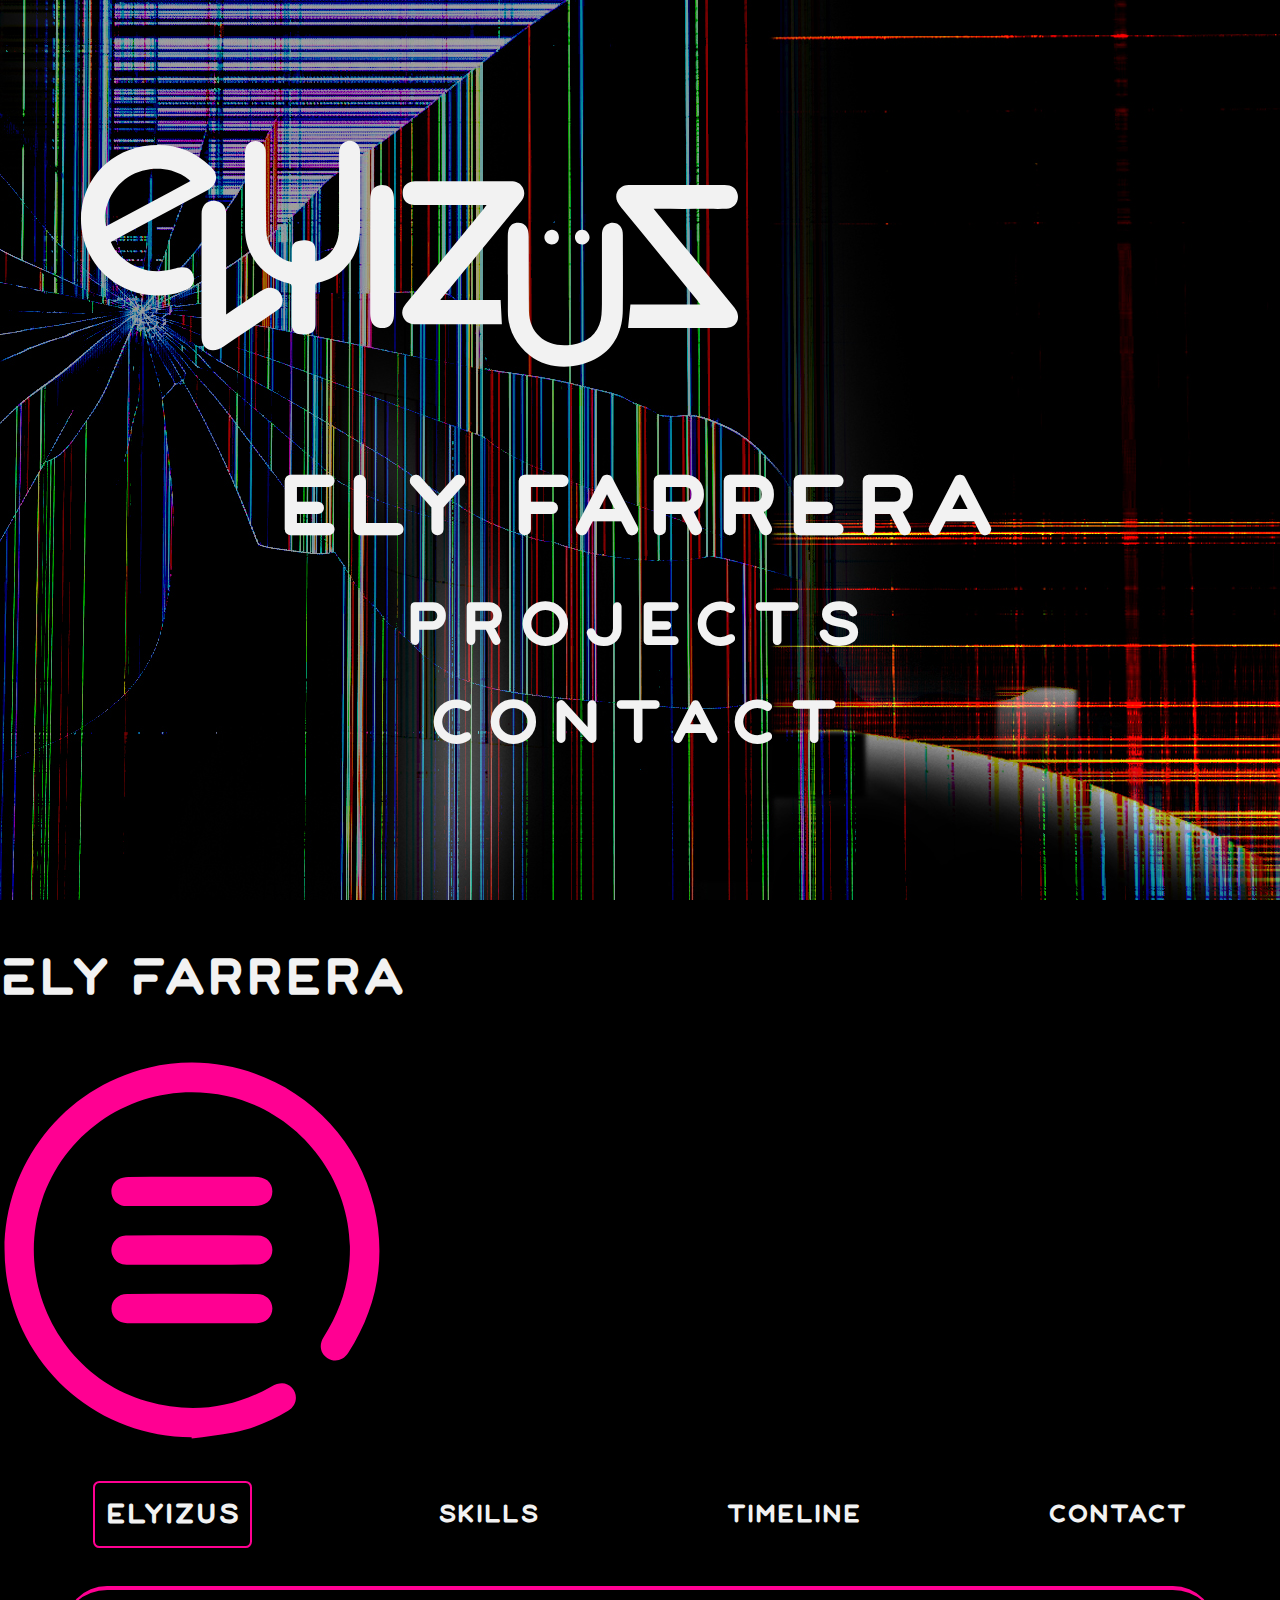
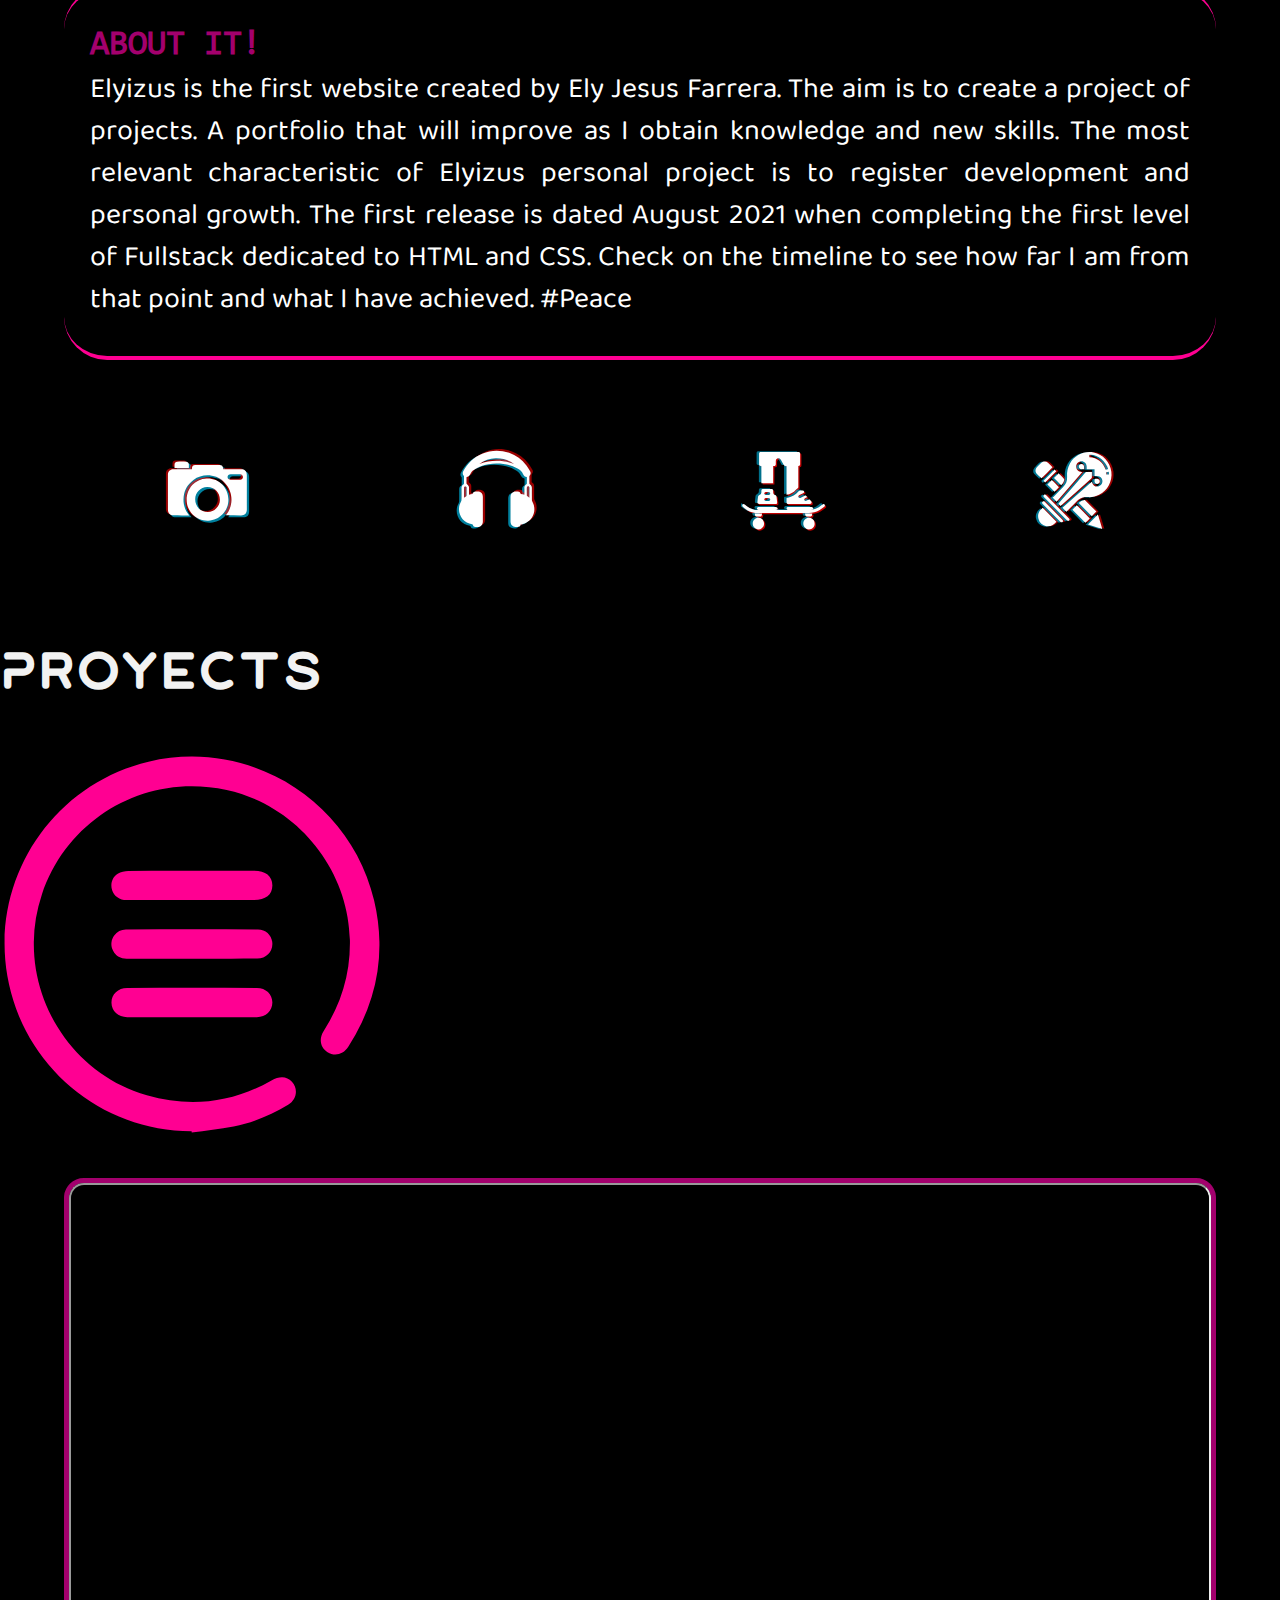
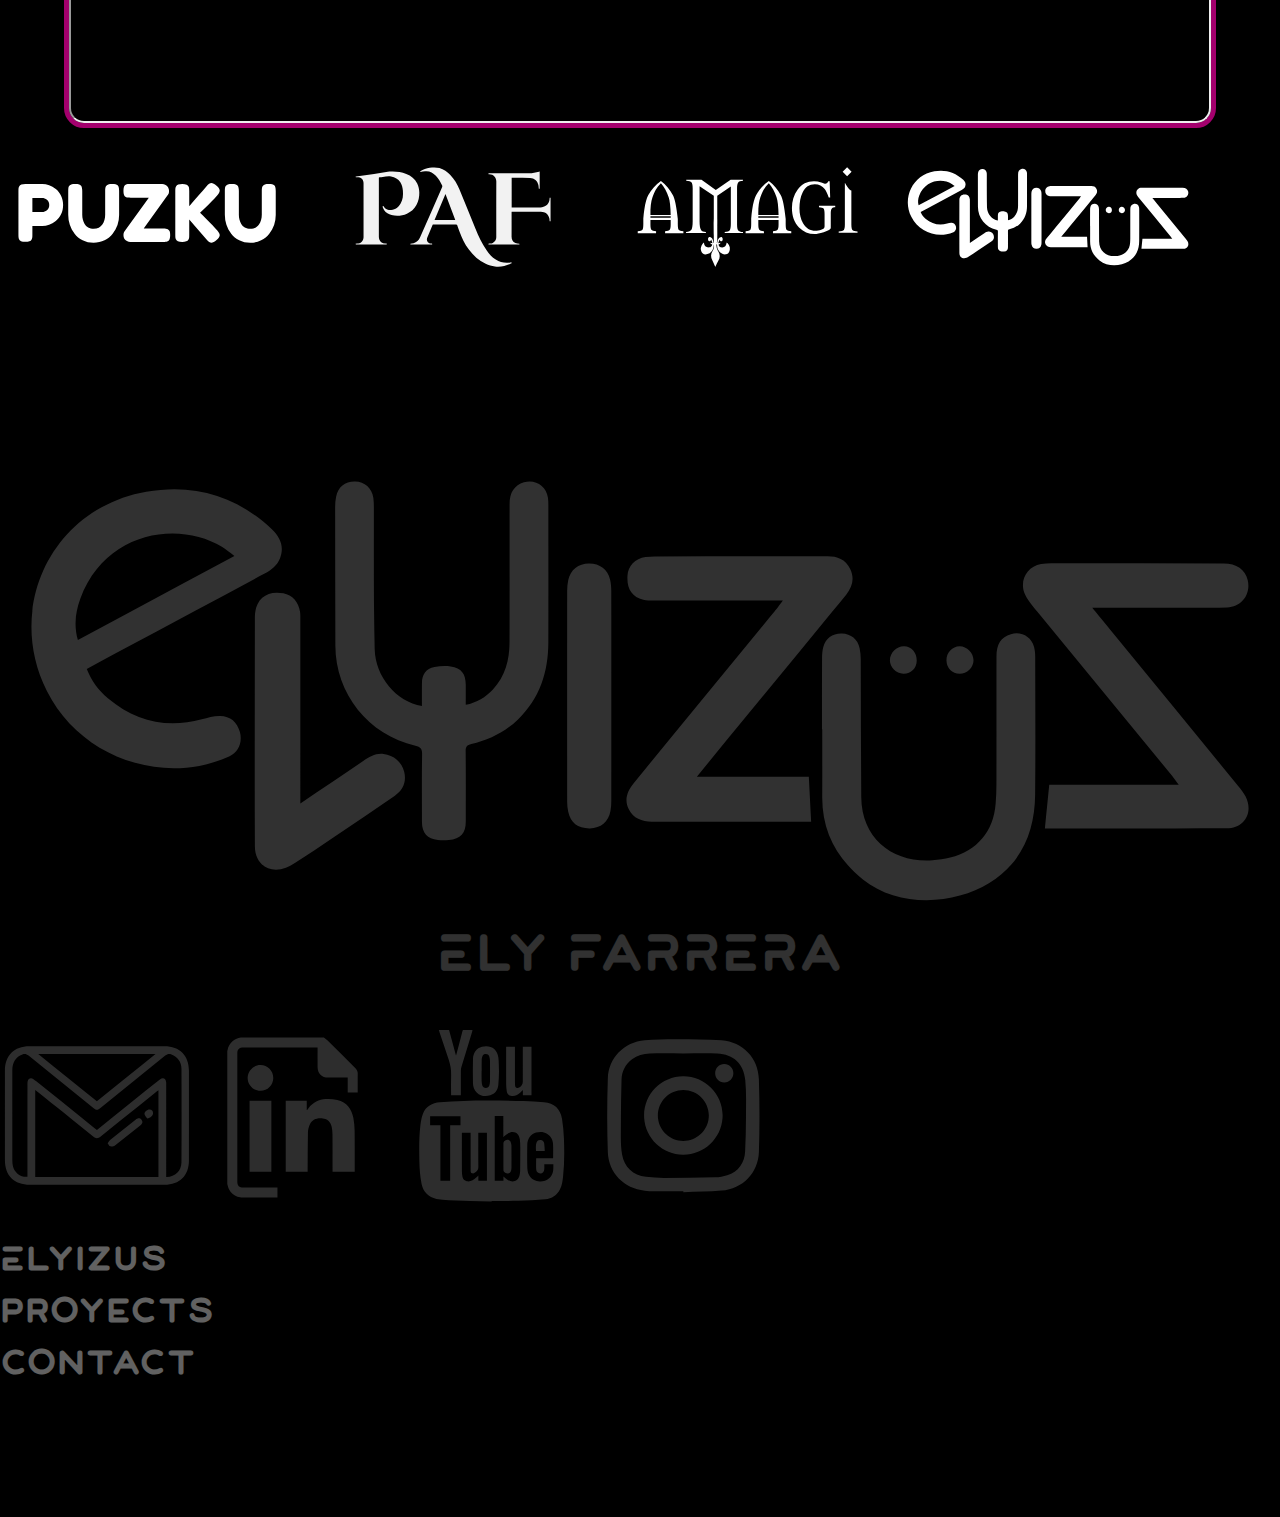
==== commit 8c18feaf: "last commit" ====
--- a/index.html
+++ b/index.html
@@ -56,7 +56,7 @@
             <a class="home--linkA" href="index.html#contB">
                 <h1>ely farrera</h1>
             </a>
-            <li><a class="home--linkA" href="index.html#contC">prOYeCTs</a></li>
+            <li><a class="home--linkA" href="index.html#contC">prOJeCTs</a></li>
             <li><a class="home--linkA" id="contactHomeUL" href="index.html#contB">CONTaCT</a></li>
         </ul>
         <!---->
